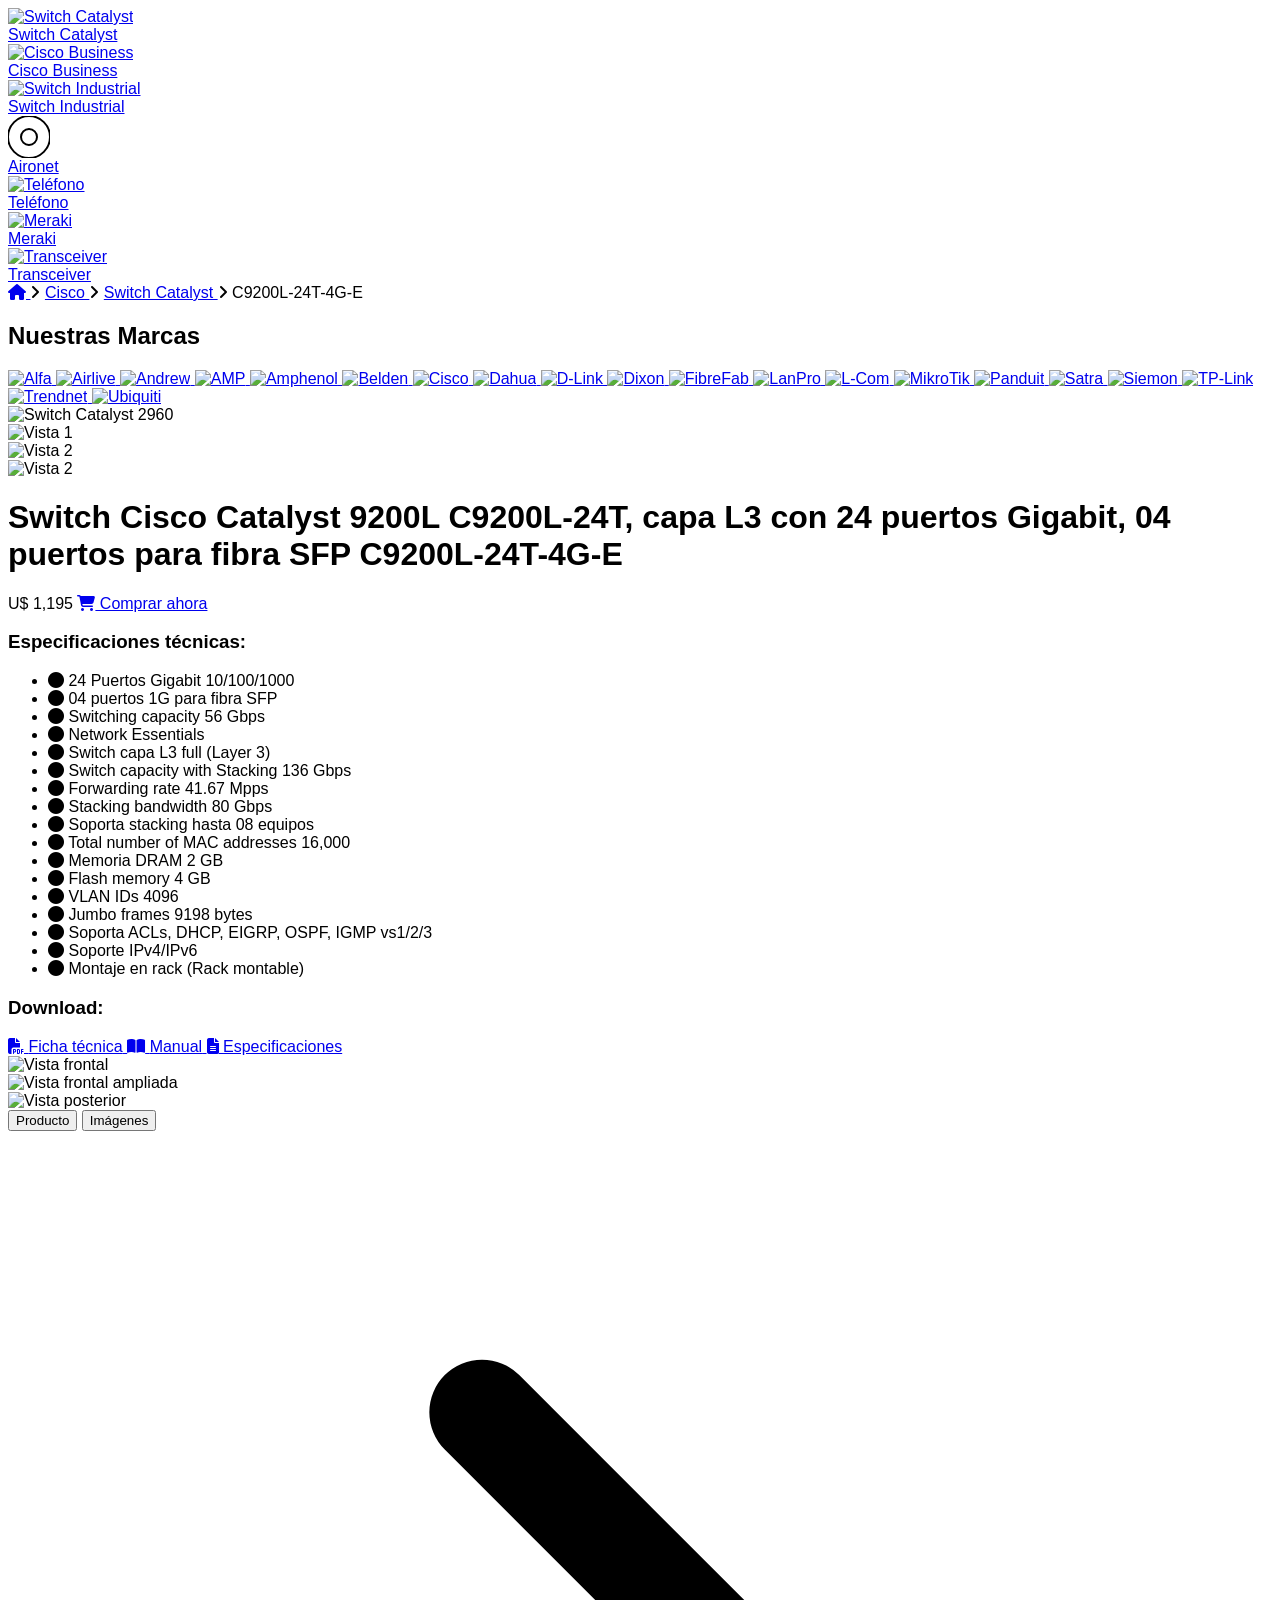
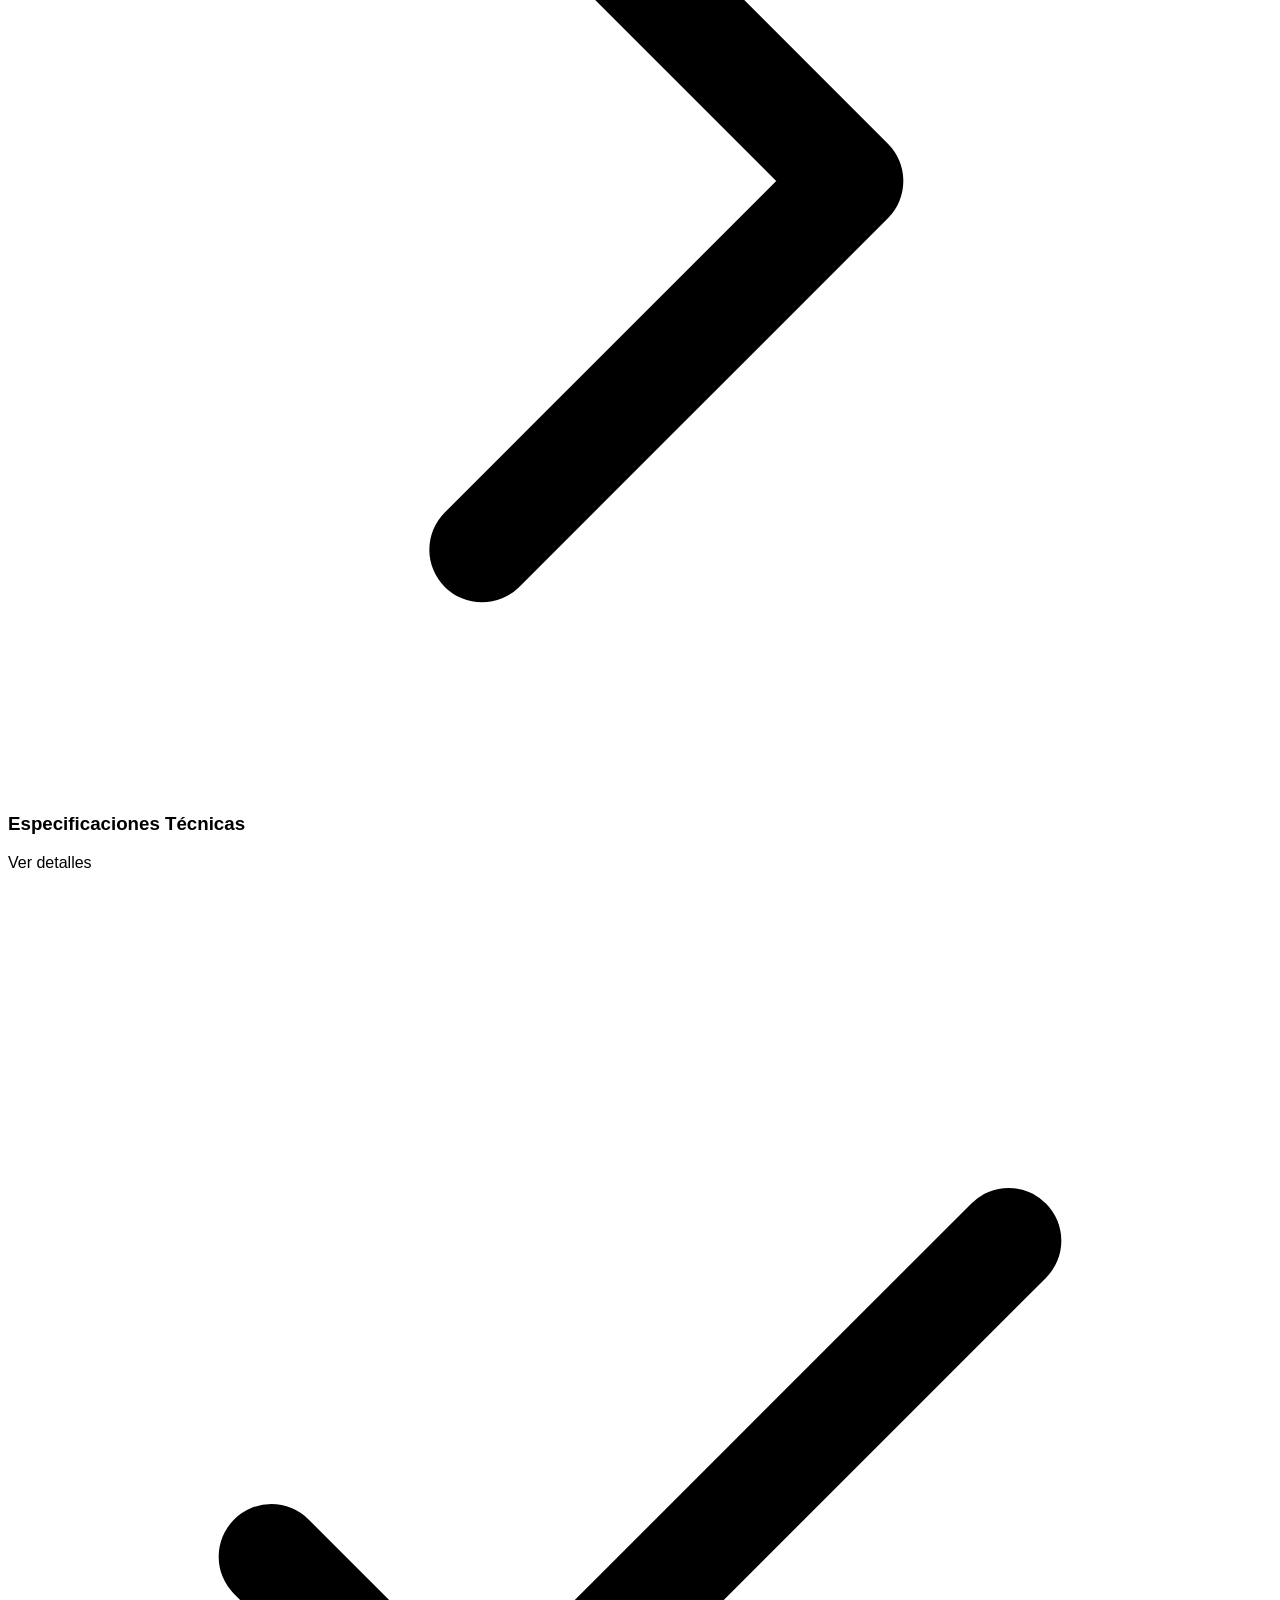
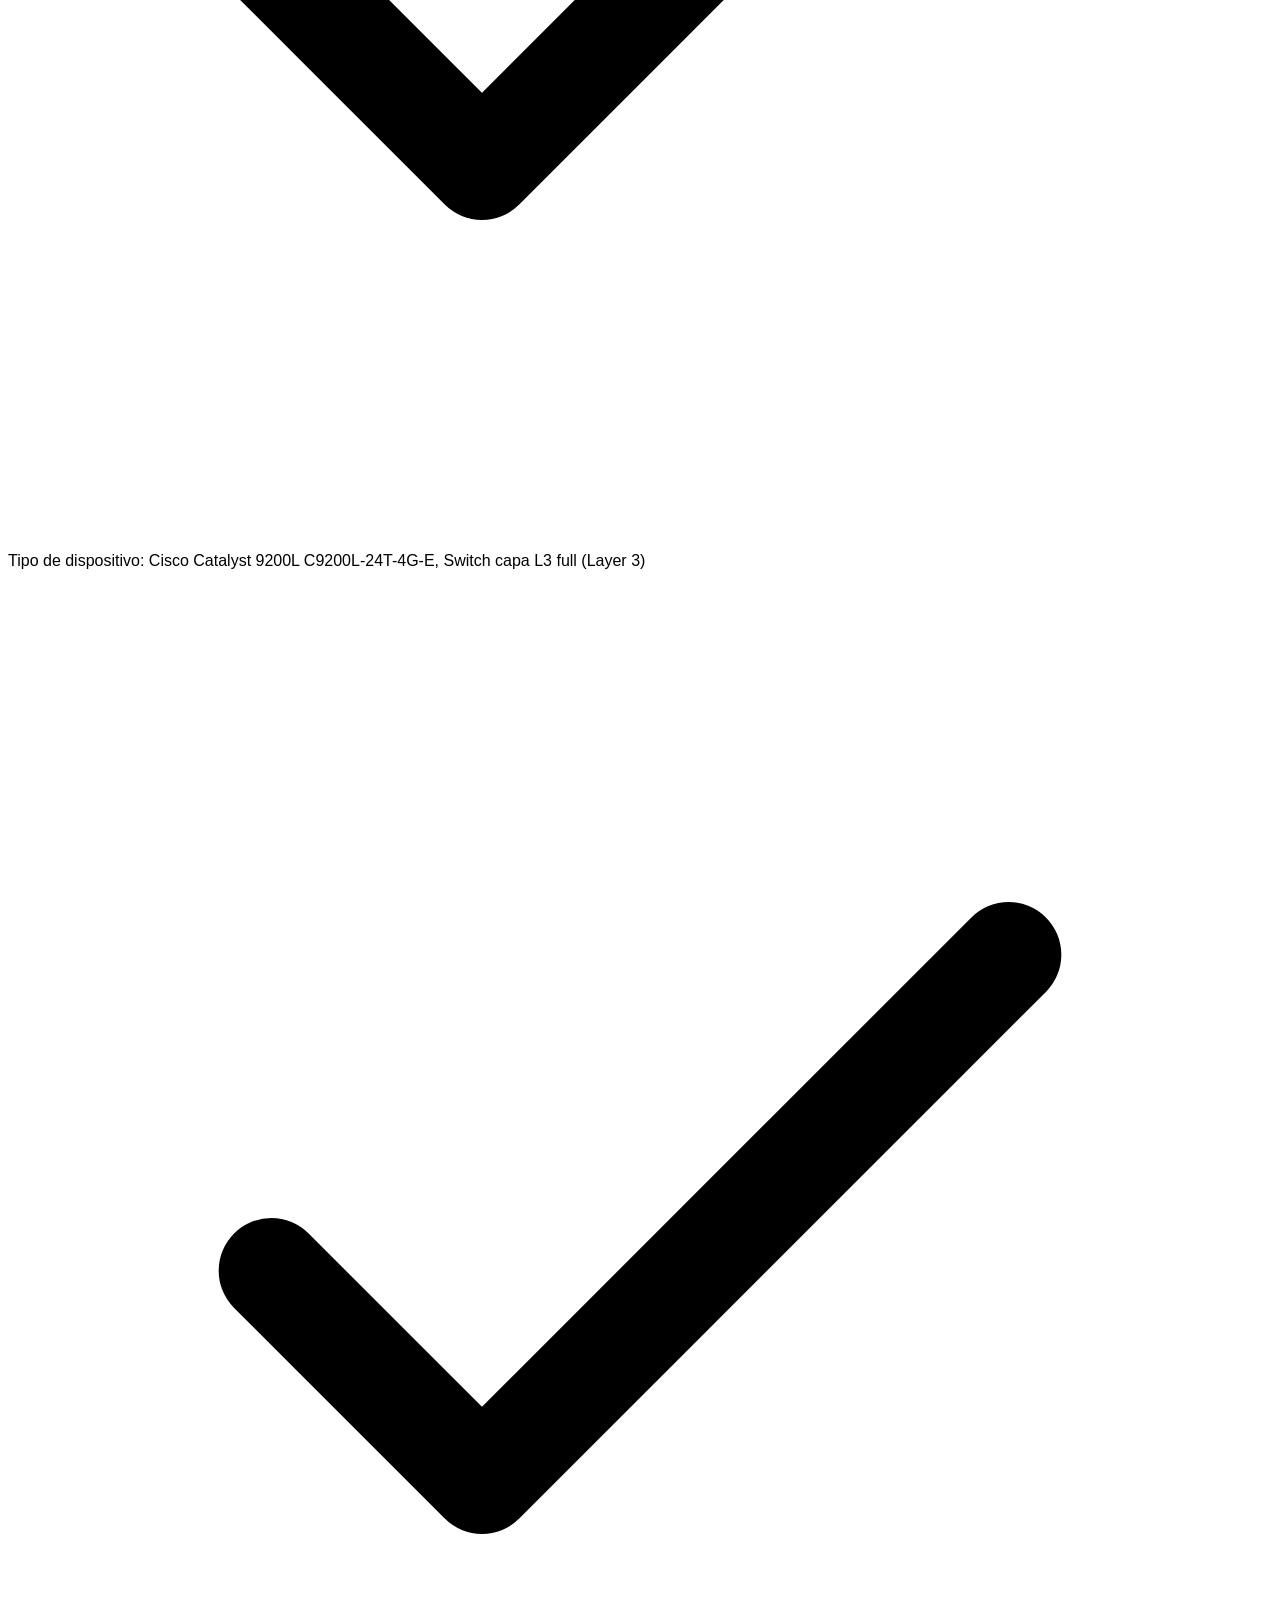
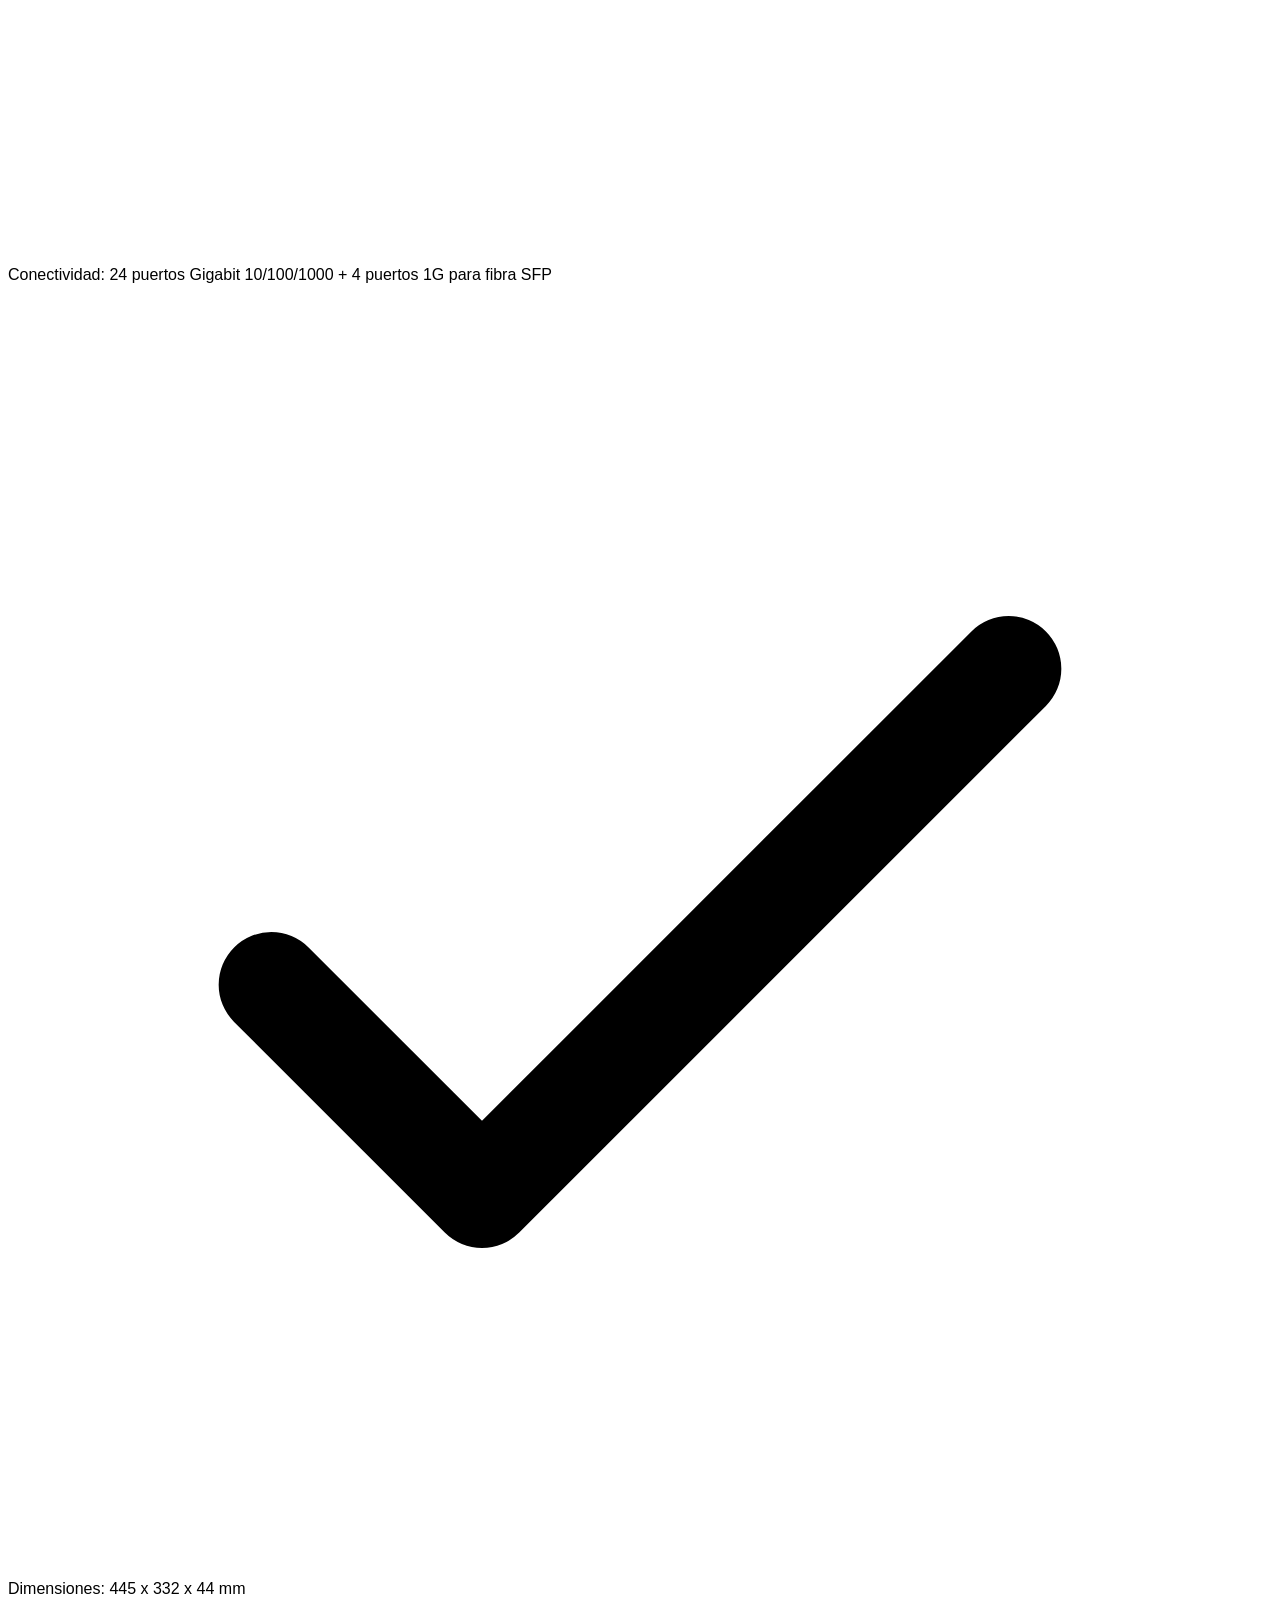
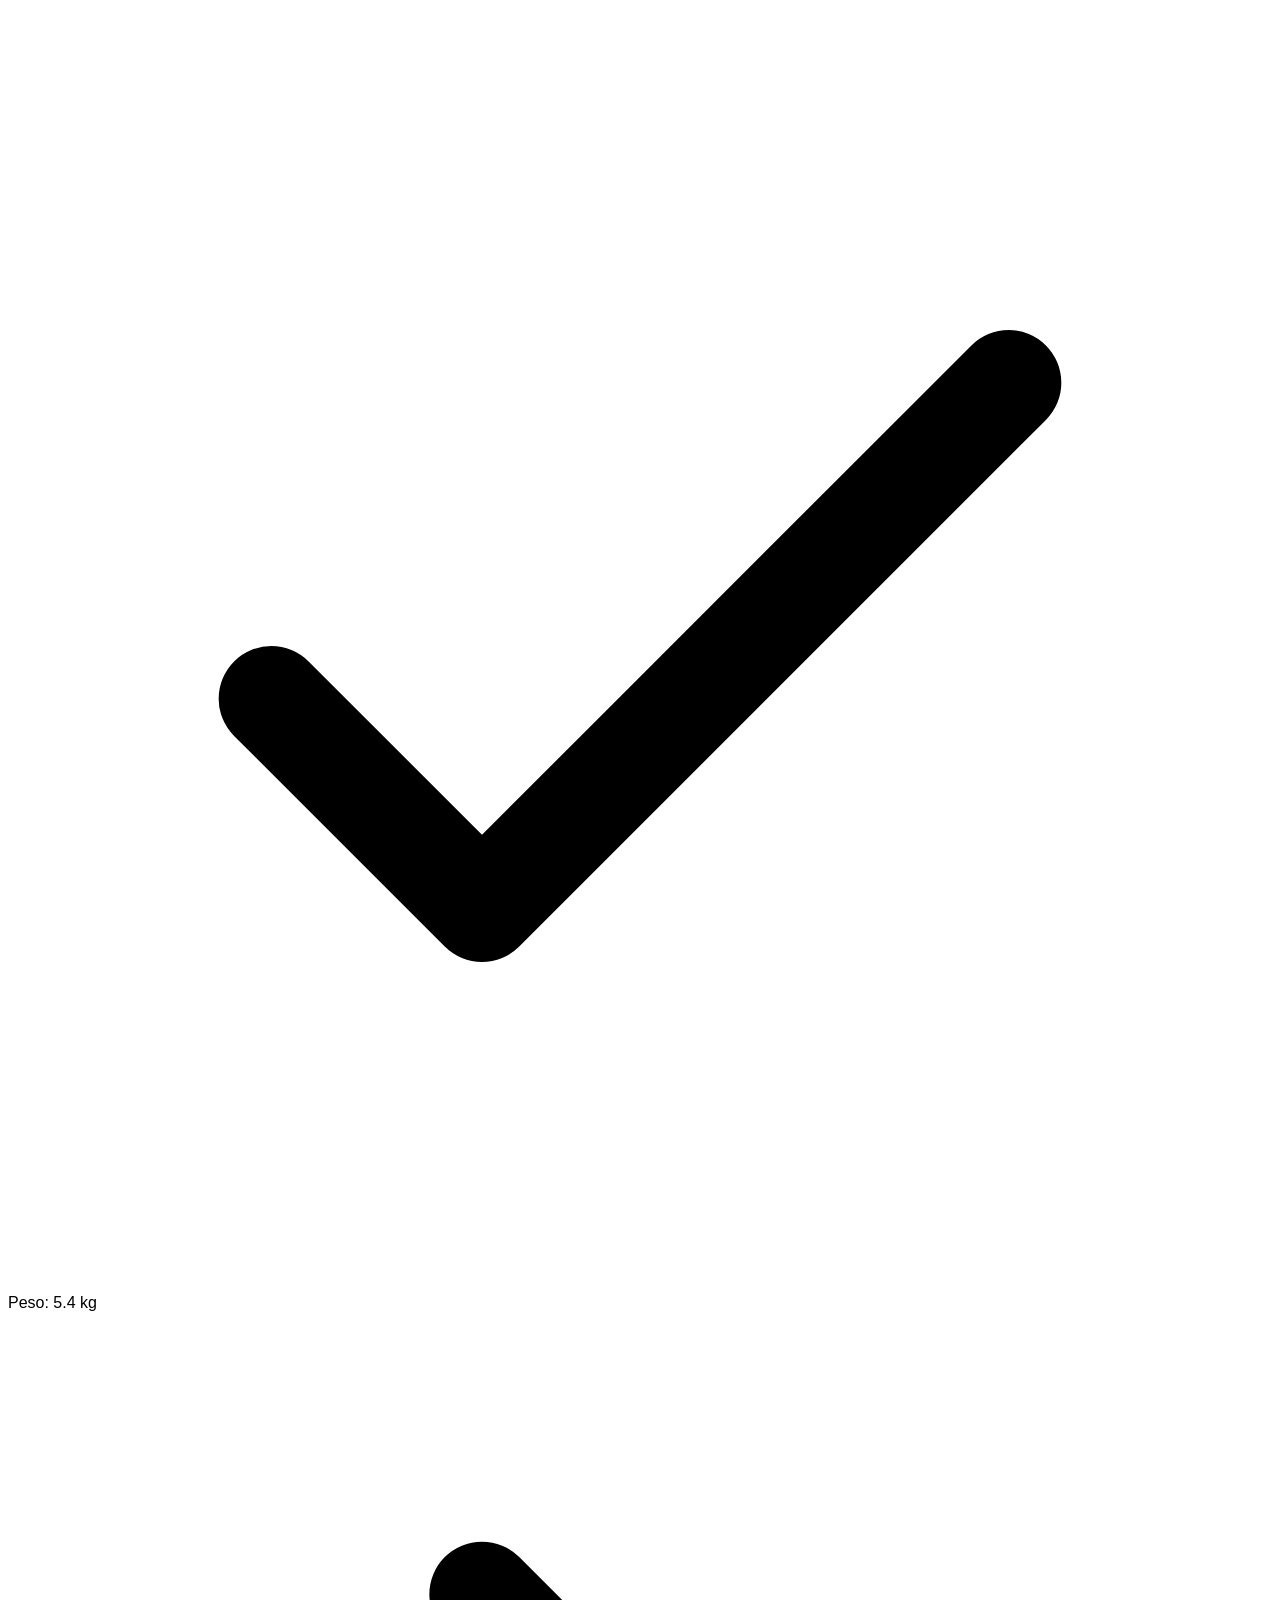
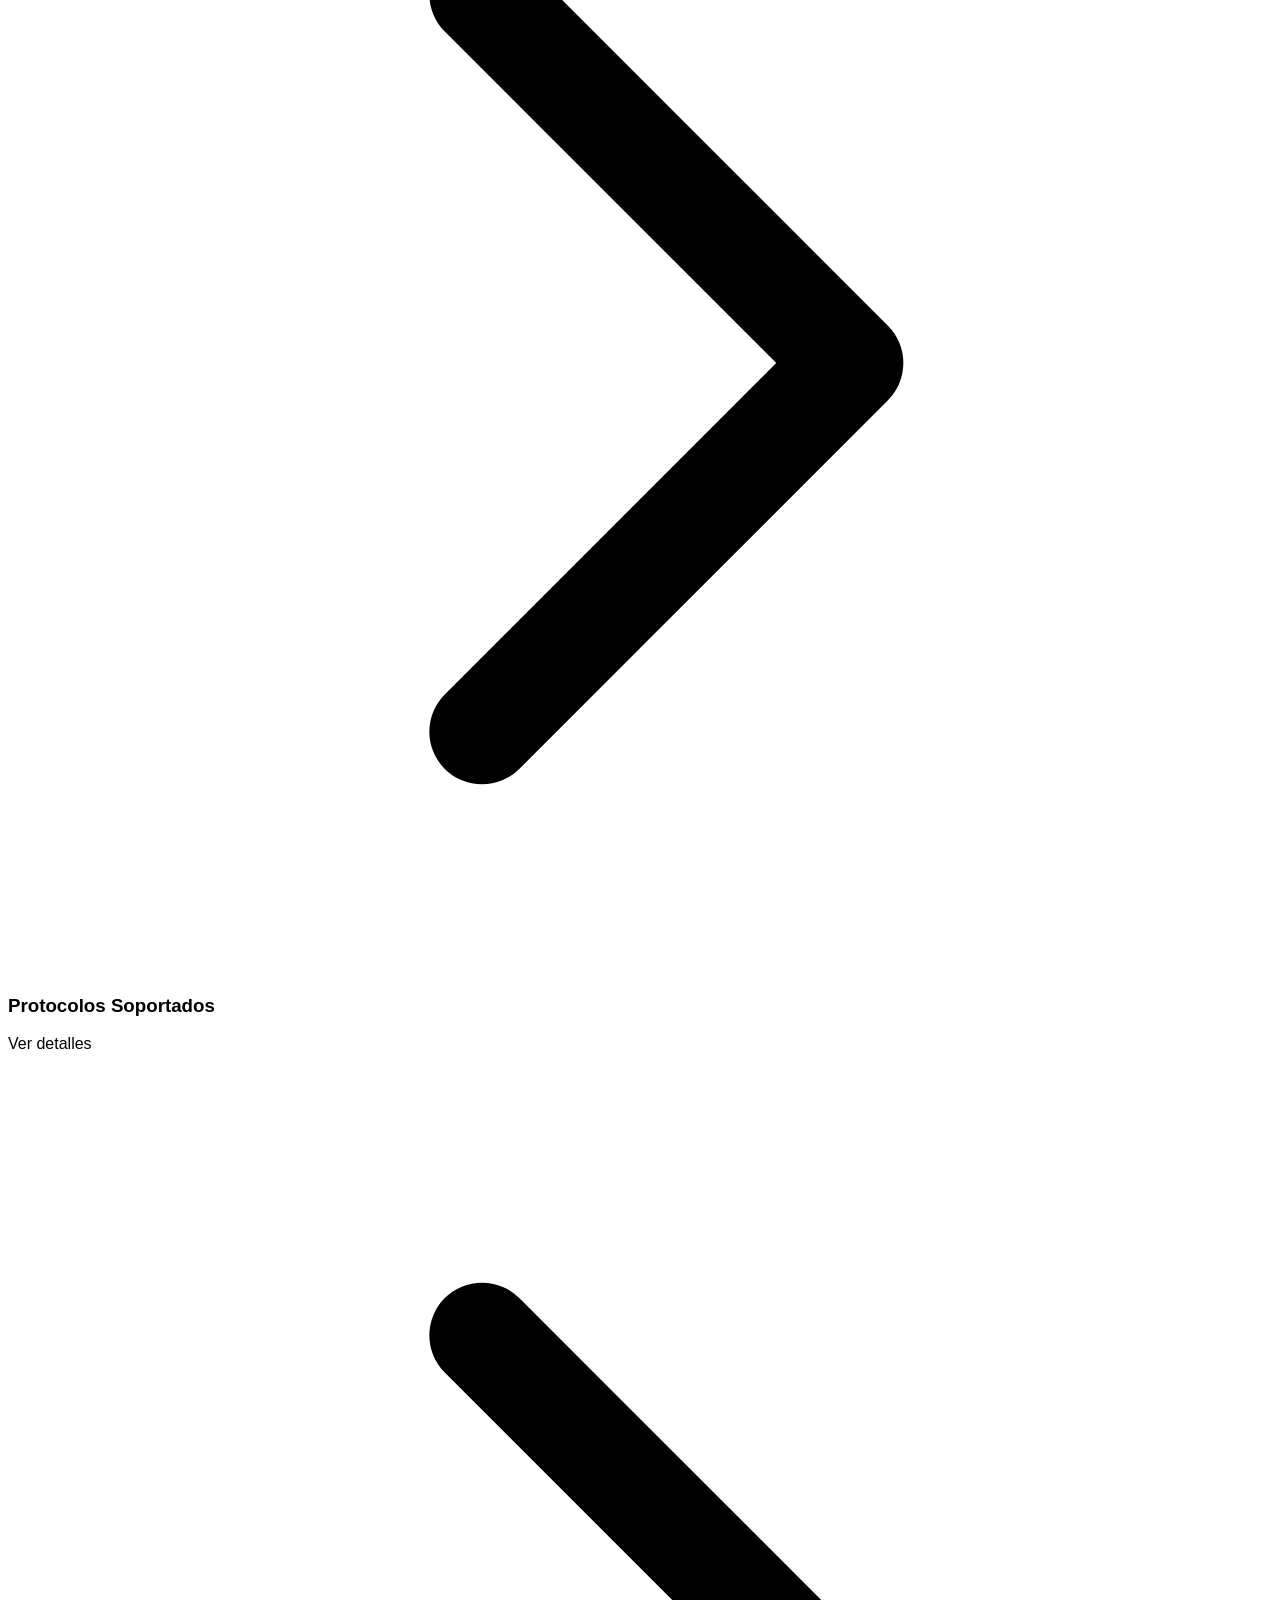
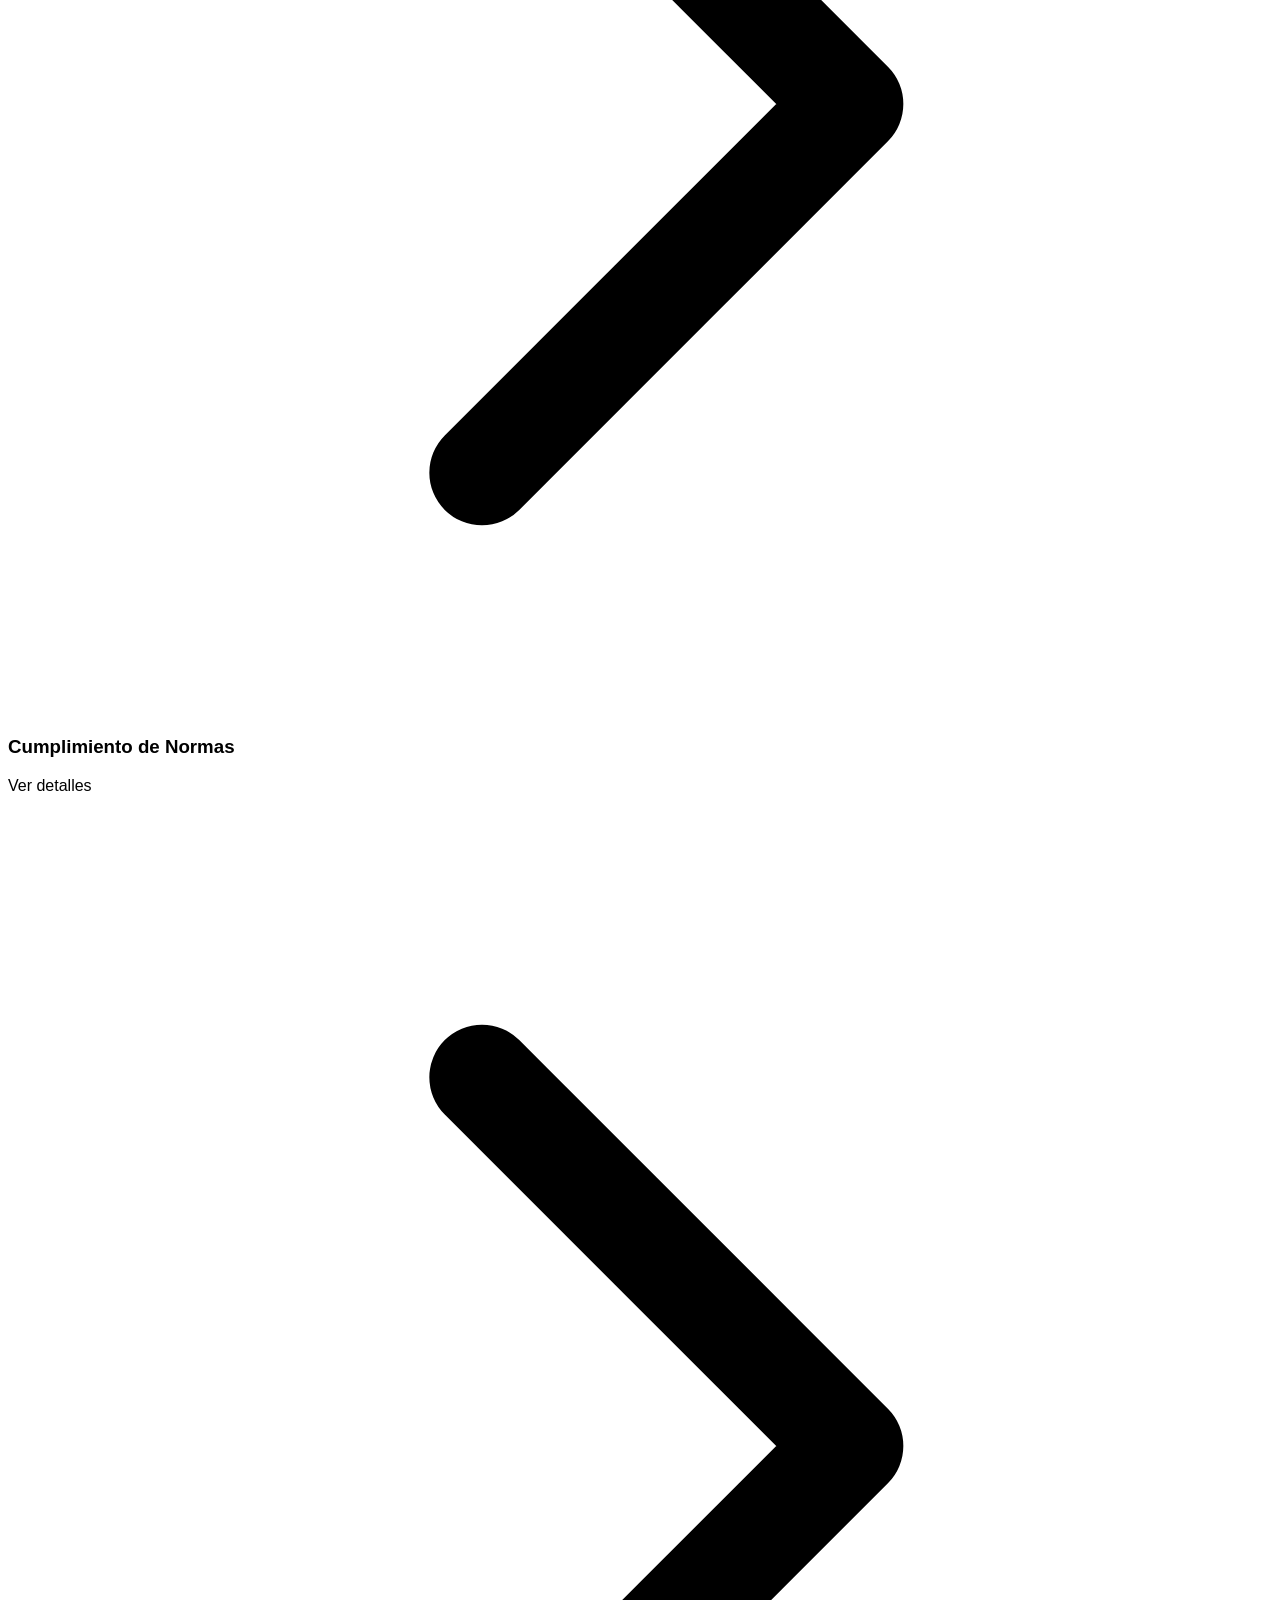
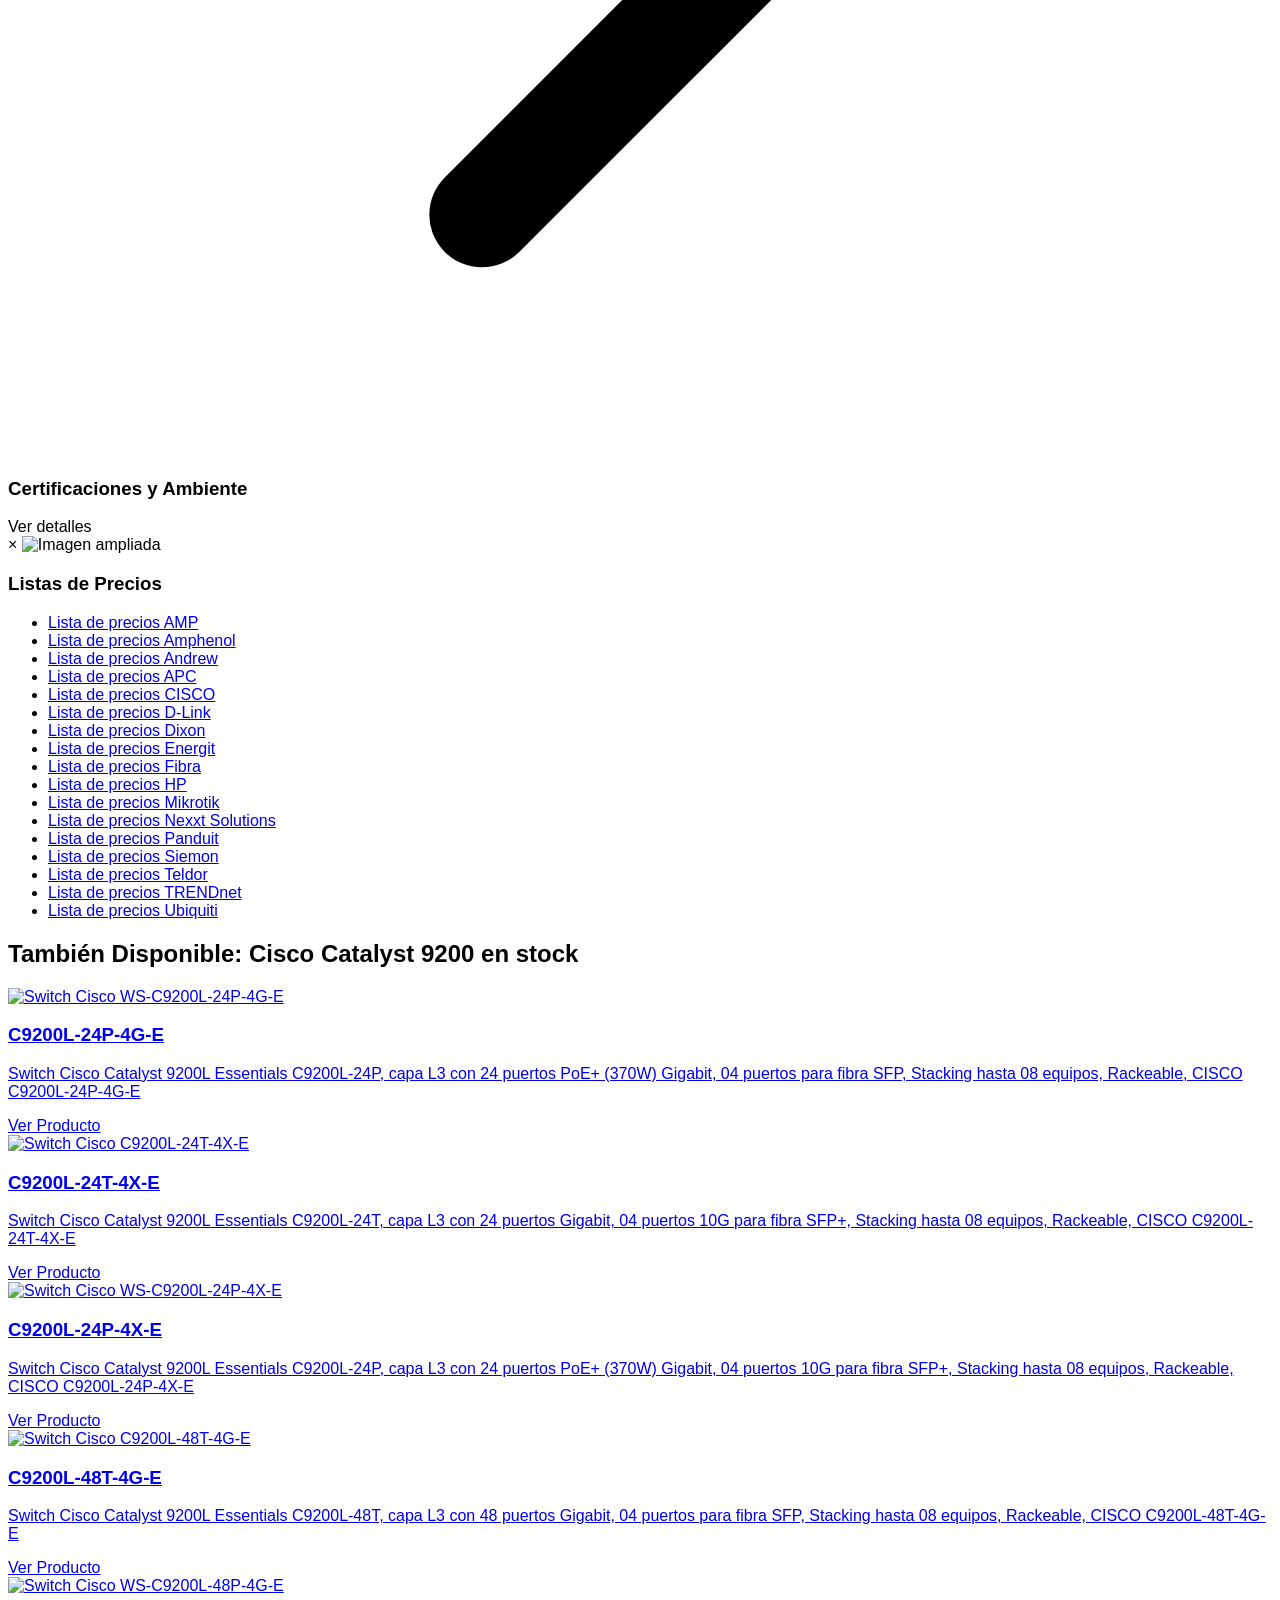
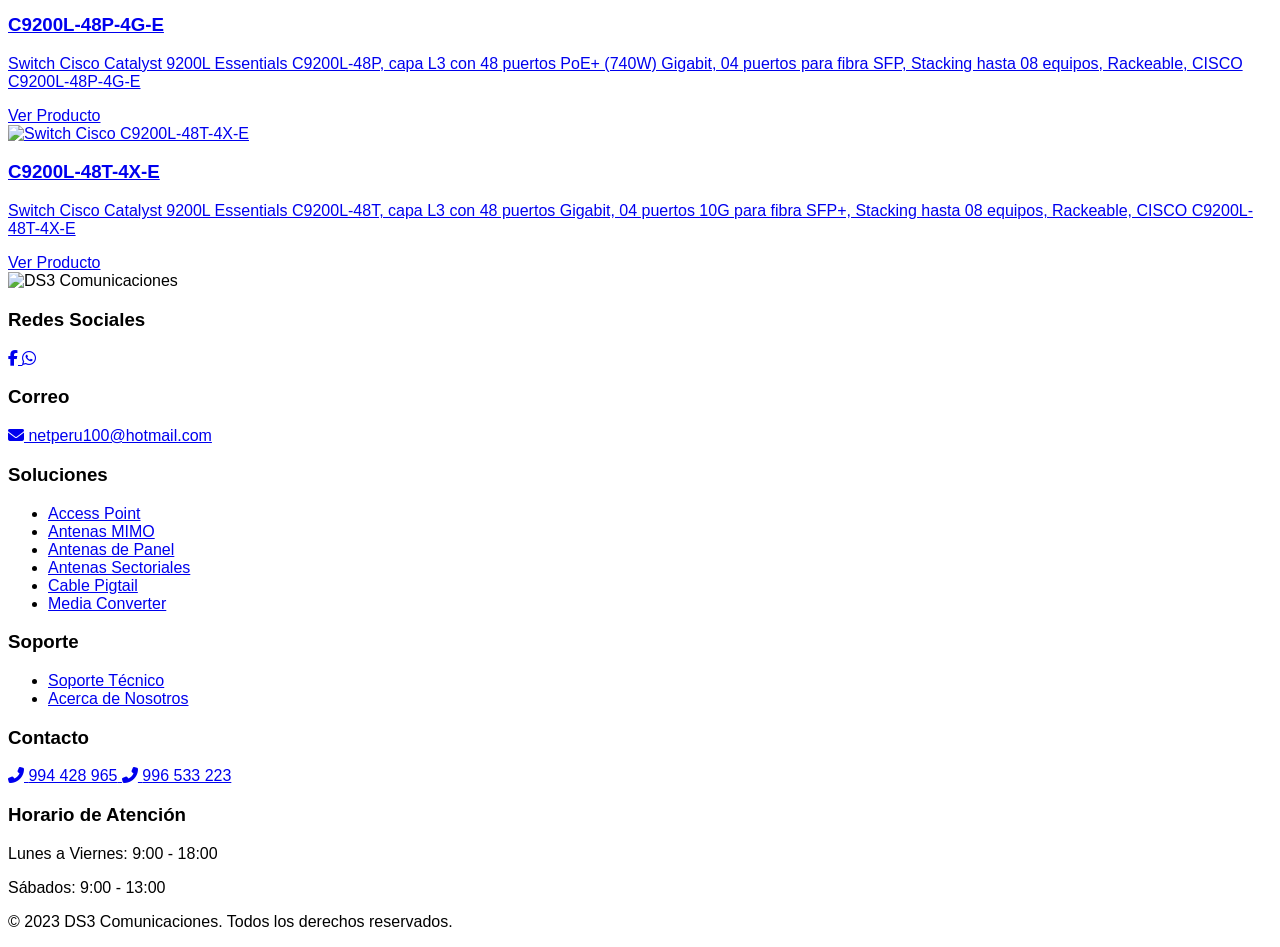
==== index.html @ 75cefd28 "Apply global structure, fix internal navigation links and improve mobile responsiveness" ====
﻿<html lang="en">

<head>
  <meta charset="UTF-8" />
  <meta name="viewport" content="width=device-width, initial-scale=1.0" />
  <meta name="description"
    content="Sitio web de ds3comunicaciones, líder en soluciones de redes y comunicaciones. Ofrecemos productos para WiFi y extensión de señal." />
  <meta name="keywords"
    content="En Peru, ANTENA HYPERLINK, internet inalambrico,ANTENA PARA INTERNET,Antena Omnidireccional,Antena de panel, Antena 5.8 UAP-AC-EDU AccessPoint UAP-AC-EDU para interior de Doble banda 5GHz y 2.4 GHz , 802.11a/b/g/n/ac, MIMO3x3 ( 2,4 GHz ) 22dBm 450 Mbps , MIMO3x3 ( 5 GHz) 22dBm / 1300Mbps, tres Antenas de doble banda de 2,4 GHz : 3 dBi , 5 GHz : 3 dBi / 01 puerto Ethernet 10/100/1000 Mbps, PoE Pasivo 48v o 802.3at PoE+ compatibles, Incluye PoE 48V 0.5A Gige , software y kit para montaje, marca UBiQuiTi" />
  <meta name="author" content="ds3comunicaciones" />
  <!-- tailwin cdn -->
  <script src="https://cdn.tailwindcss.com"></script>
  <script src="./js/tailwind-config.js"></script>
  <!-- fontawesome cdn -->
  <link rel="stylesheet" href="https://cdnjs.cloudflare.com/ajax/libs/font-awesome/6.5.1/css/all.min.css"
    integrity="sha512-DTOQO9RWCH3ppGqcWaEA1BIZOC6xxalwEsw9c2QQeAIftl+Vegovlnee1c9QX4TctnWMn13TZye+giMm8e2LwA=="
    crossorigin="anonymous" referrerpolicy="no-referrer" />
  <!-- css  -->
  <link rel="stylesheet" href="./css/style.css" />
  <!-- carga del navbar -->
  <script src="./js/nav.js"></script>

  <!-- titulo de la pagina -->
  <title>
    Switch Cisco Catalyst 9200L C9200L-24T, capa L3 con 24 puertos Gigabit, 04 puertos para fibra SFP, Stacking hasta 08
    equipos, Rackeable, CISCO C9200L-24T-4G-E
  </title>
</head>

<body>
  <!-- SUBMENU DE MARCA DEPENDIENDO DEL PRODUCTO -->
  <nav class="bg-white border-b border-gray-200 shadow-sm">
    <div class="relative">
      <!-- Contenedor con scroll horizontal -->
      <div class="nav-container flex justify-evenly overflow-x-auto md:py-2 px-4 space-x-2 scrollbar-hide">
        <!-- Item 1 -->
        <a href="./index.html"
          class="nav-item flex items-center p-1.5 rounded-lg min-w-fit flex-shrink-0 space-x-1.5">
          <div class="icon-container h-6 w-6 flex items-center justify-center">
            <img src="./icons/Switch Catalyst.ico" class="nav-icon max-h-full max-w-full" alt="Switch Catalyst" />
          </div>
          <span class="text-xs font-medium text-gray-600 whitespace-nowrap">Switch Catalyst</span>
        </a>

        <!-- Item 2 -->
        <a href="#"
          class="nav-item flex items-center p-1.5 rounded-lg min-w-fit flex-shrink-0 space-x-1.5">
          <div class="icon-container h-6 w-6 flex items-center justify-center">
            <img src="./icons/Cisco Business.ico" class="nav-icon max-h-full max-w-full" alt="Cisco Business" />
          </div>
          <span class="text-xs font-medium text-gray-600 whitespace-nowrap">Cisco Business</span>
        </a>

        <!-- Item 3 -->
        <a href="#"
          class="nav-item flex items-center p-1.5 rounded-lg min-w-fit flex-shrink-0 space-x-1.5">
          <div class="icon-container h-6 w-6 flex items-center justify-center">
            <img src="./icons/Switch Industrial.ico" class="nav-icon max-h-full max-w-full" alt="Switch Industrial" />
          </div>
          <span class="text-xs font-medium text-gray-600 whitespace-nowrap">Switch Industrial</span>
        </a>

        <!-- Item 4 -->
        <a href="#"
          class="nav-item flex items-center p-1.5 rounded-lg min-w-fit flex-shrink-0 space-x-1.5">
          <div class="icon-container h-6 w-6 flex items-center justify-center">
            <svg width="42" height="42" viewBox="0 0 42 42" fill="none" xmlns="http://www.w3.org/2000/svg">
              <path fill-rule="evenodd" clip-rule="evenodd"
                d="M21 42C32.598 42 42 32.598 42 21C42 9.40202 32.598 0 21 0C9.40202 0 0 9.40202 0 21C0 32.598 9.40202 42 21 42Z"
                fill="white" stroke="black" stroke-width="2" />

              <path fill-rule="evenodd" clip-rule="evenodd"
                d="M27 21C27 24.3137 24.3137 27 21 27C17.6863 27 15 24.3137 15 21C15 17.6863 17.6863 15 21 15C24.3137 15 27 17.6863 27 21Z"
                fill="black" />

              <path fill-rule="evenodd" clip-rule="evenodd"
                d="M29 21C29 25.4183 25.4183 29 21 29C16.5817 29 13 25.4183 13 21C13 16.5817 16.5817 13 21 13C25.4183 13 29 16.5817 29 21Z"
                fill="white" stroke="black" stroke-width="2" />
            </svg>
          </div>
          <span class="text-xs font-medium text-gray-600 whitespace-nowrap">Aironet</span>
        </a>

        <!-- Item 5 -->
        <a href="#"
          class="nav-item flex items-center p-1.5 rounded-lg min-w-fit flex-shrink-0 space-x-1.5">
          <div class="icon-container h-6 w-6 flex items-center justify-center">
            <img src="./icons/Télefono.ico" class="nav-icon max-h-full max-w-full" alt="Teléfono" />
          </div>
          <span class="text-xs font-medium text-gray-600 whitespace-nowrap">Teléfono</span>
        </a>

        <!-- Item 6 -->
        <a href="#"
          class="nav-item flex items-center p-1.5 rounded-lg min-w-fit flex-shrink-0 space-x-1.5">
          <div class="icon-container h-6 w-6 flex items-center justify-center">
            <img src="./icons/mariakii.ico" class="nav-icon max-h-full max-w-full" alt="Meraki" />
          </div>
          <span class="text-xs font-medium text-gray-600 whitespace-nowrap">Meraki</span>
        </a>

        <!-- Item 7 -->
        <a href="#" class="nav-item flex items-center p-1.5 rounded-lg min-w-fit flex-shrink-0 space-x-1.5">
          <div class="icon-container h-6 w-6 flex items-center justify-center">
            <img src="./icons/Transceiver.ico" class="nav-icon max-h-full max-w-full" alt="Transceiver" />
          </div>
          <span class="text-xs font-medium text-gray-600 whitespace-nowrap">Transceiver</span>
        </a>
      </div>
    </div>
  </nav>

  <!-- CONTENIDO DEL PRODUCTO -->
  <main class="">
    <!-- CASCADA DE NAVEGACIÓN RESPONSIVE "MARCA | PRODUCTO | NOMBRE" -->
    <div
      class="border px-3 py-2 text-xs md:text-sm text-slate-600 flex flex-nowrap items-center gap-1 overflow-x-auto scrollbar-hide whitespace-nowrap">
      <a href="#" class="flex-shrink-0 hover:text-blue-600">
        <i class="fa-solid fa-house text-[0.9em]"></i>
      </a>
      <span class="text-gray-400 flex-shrink-0"><i class="fa-solid fa-angle-right text-[0.8em]"></i></span>
      <a href="./index.html"
        class="flex-shrink-0 hover:underline hover:text-blue-600">
        Cisco
      </a>
      <span class="text-gray-400 flex-shrink-0"><i class="fa-solid fa-angle-right text-[0.8em]"></i></span>
      <a href="#"
        class="flex-shrink-0 hover:underline hover:text-blue-600">
        Switch Catalyst
      </a>
      <span class="text-gray-400 flex-shrink-0"><i class="fa-solid fa-angle-right text-[0.8em]"></i></span>
      <span class="text-slate-800 font-medium flex-shrink-0">
        C9200L-24T-4G-E
      </span>
    </div>

    <!-- CONTENT DE 3 COMULNAS SIDEBAR DERECHO - IZQUIERDO Y INFORMACION DE PRODUCTO -->
    <div class="mx-auto border">
      <div class="flex flex-col md:flex-row md:justify-evenly  mx-auto">
        <!-- SIDEBAR DE MARCAS (oculto en móvil) -->
        <aside
          class="hidden lg:block bg-white p-2 rounded-lg shadow-md w-full md:w-48 lg:w-56 h-[80vh] overflow-y-auto scrollbar-hide">
          <!-- Título -->
          <h2 class="text-lg font-bold text-gray-800 mb-4 pb-2 border-b">
            Nuestras Marcas
          </h2>

          <!-- Contenedor de marcas - responsive -->
          <div class="grid grid-cols-2 sm:grid-cols-3 md:grid-cols-1 ">
            <!-- Marca Alfa -->
            <a href="#"
              class="flex items-center justify-center  rounded-md hover:bg-gray-100 transition-all hover:-translate-y-0.5">
              <img src="http://www.ds3comunicaciones.com/belden/images/ALFA_logo1.gif" alt="Alfa"
                class="max-w-[100px] max-h-8 w-auto h-auto object-contain" />
            </a>

            <!-- Marca Airlive -->
            <a href="#"
              class="flex items-center justify-center p-1 rounded-md hover:bg-gray-100 transition-all hover:-translate-y-0.5">
              <img src="http://www.ds3comunicaciones.com/belden/images/airlivelogo.gif" alt="Airlive"
                class="max-w-[100px] max-h-8 w-auto h-auto object-contain" />
            </a>

            <!-- Marca Andrew -->
            <a href="#"
              class="flex items-center justify-center p-1 rounded-md hover:bg-gray-100 transition-all hover:-translate-y-0.5">
              <img src="http://www.ds3comunicaciones.com/andrew/images/logo_andrew.jpg" alt="Andrew"
                class="max-w-[100px] max-h-8 w-auto h-auto object-contain" />
            </a>

            <!-- Marca AMP -->
            <a href="./amp_index.html"
              class="flex items-center justify-center p-1 rounded-md hover:bg-gray-100 transition-all hover:-translate-y-0.5">
              <img src="http://www.ds3comunicaciones.com/belden/images/amp_logo2-91x20.jpg" alt="AMP"
                class="max-w-[100px] max-h-8 w-auto h-auto object-contain" />
            </a>

            <!-- Marca Amphenol -->
            <a href="#"
              class="flex items-center justify-center p-1 rounded-md hover:bg-gray-100 transition-all hover:-translate-y-0.5">
              <img src="http://www.ds3comunicaciones.com/belden/images/amphenol_logo-100x21.jpg" alt="Amphenol"
                class="max-w-[100px] max-h-8 w-auto h-auto object-contain" />
            </a>

            <!-- Marca Belden -->
            <a href="#"
              class="flex items-center justify-center p-1 rounded-md hover:bg-gray-100 transition-all hover:-translate-y-0.5">
              <img src="http://www.ds3comunicaciones.com/belden/images/Belden-Logo-93x15.jpg" alt="Belden"
                class="max-w-[100px] max-h-8 w-auto h-auto object-contain" />
            </a>

            <!-- Marca Cisco -->
            <a href="./index.html"
              class="flex items-center justify-center p-1 rounded-md hover:bg-gray-100 transition-all hover:-translate-y-0.5">
              <img src="http://www.ds3comunicaciones.com/cisco/images/logo-cisco.gif" alt="Cisco"
                class="max-w-[100px] max-h-8 w-auto h-auto object-contain" />
            </a>

            <!-- Marca Dahua -->
            <a href="#"
              class="flex items-center justify-center p-1 rounded-md hover:bg-gray-100 transition-all hover:-translate-y-0.5">
              <img src="http://www.ds3comunicaciones.com/dahua/images/dahua_logo.jpg" alt="Dahua"
                class="max-w-[100px] max-h-8 w-auto h-auto object-contain" />
            </a>

            <!-- Marca D-Link -->
            <a href="#"
              class="flex items-center justify-center p-1 rounded-md hover:bg-gray-100 transition-all hover:-translate-y-0.5">
              <img src="http://www.ds3comunicaciones.com/belden/images/D-Link_Logo-100x26.jpg" alt="D-Link"
                class="max-w-[100px] max-h-8 w-auto h-auto object-contain" />
            </a>

            <!-- Marca Dixon -->
            <a href="#"
              class="flex items-center justify-center p-1 rounded-md hover:bg-gray-100 transition-all hover:-translate-y-0.5">
              <img src="http://www.ds3comunicaciones.com/belden/images/dixon_logo-100x19.jpg" alt="Dixon"
                class="max-w-[100px] max-h-8 w-auto h-auto object-contain" />
            </a>

            <!-- Marca FibreFab -->
            <a href="#"
              class="flex items-center justify-center p-1 rounded-md hover:bg-gray-100 transition-all hover:-translate-y-0.5">
              <img src="http://www.ds3comunicaciones.com/FibreFab/images/logo_fibrefab.png" alt="FibreFab"
                class="max-w-[100px] max-h-8 w-auto h-auto object-contain" />
            </a>

            <!-- Marca LanPro -->
            <a href="#"
              class="flex items-center justify-center p-1 rounded-md hover:bg-gray-100 transition-all hover:-translate-y-0.5">
              <img src="http://www.ds3comunicaciones.com/lanpro/images/lanpro_logo.jpg" alt="LanPro"
                class="max-w-[100px] max-h-8 w-auto h-auto object-contain" />
            </a>

            <!-- Marca L-Com -->
            <a href="#"
              class="flex items-center justify-center p-1 rounded-md hover:bg-gray-100 transition-all hover:-translate-y-0.5">
              <img src="http://www.ds3comunicaciones.com/sitebuilder/images/lcom_logo-100x23.jpg" alt="L-Com"
                class="max-w-[100px] max-h-8 w-auto h-auto object-contain" />
            </a>

            <!-- Marca MikroTik -->
            <a href="#"
              class="flex items-center justify-center p-1 rounded-md hover:bg-gray-100 transition-all hover:-translate-y-0.5">
              <img src="http://www.ds3comunicaciones.com/belden/images/mikrotik_logo-100x24.png" alt="MikroTik"
                class="max-w-[100px] max-h-8 w-auto h-auto object-contain" />
            </a>

            <!-- Marca Panduit -->
            <a href="#"
              class="flex items-center justify-center p-1 rounded-md hover:bg-gray-100 transition-all hover:-translate-y-0.5">
              <img src="http://www.ds3comunicaciones.com/panduit/images/panduit_logo.jpg" alt="Panduit"
                class="max-w-[100px] max-h-8 w-auto h-auto object-contain" />
            </a>

            <!-- Marca Satra -->
            <a href="#"
              class="flex items-center justify-center p-1 rounded-md hover:bg-gray-100 transition-all hover:-translate-y-0.5">
              <img src="http://www.ds3comunicaciones.com/satra/images/satra.JPG" alt="Satra"
                class="max-w-[100px] max-h-8 w-auto h-auto object-contain" />
            </a>

            <!-- Marca Siemon -->
            <a href="#"
              class="flex items-center justify-center p-1 rounded-md hover:bg-gray-100 transition-all hover:-translate-y-0.5">
              <img src="http://www.ds3comunicaciones.com/siemon/images/siemon_logo1.GIF" alt="Siemon"
                class="max-w-[100px] max-h-8 w-auto h-auto object-contain" />
            </a>

            <!-- Marca TP-Link -->
            <a href="#"
              class="flex items-center justify-center p-1 rounded-md hover:bg-gray-100 transition-all hover:-translate-y-0.5">
              <img src="http://www.ds3comunicaciones.com/belden/images/tp-link_logo-100x13.jpg" alt="TP-Link"
                class="max-w-[100px] max-h-8 w-auto h-auto object-contain" />
            </a>

            <!-- Marca Trendnet -->
            <a href="#"
              class="flex items-center justify-center p-1 rounded-md hover:bg-gray-100 transition-all hover:-translate-y-0.5">
              <img src="http://www.ds3comunicaciones.com/belden/images/trendnet_logo-100x20.jpg" alt="Trendnet"
                class="max-w-[100px] max-h-8 w-auto h-auto object-contain" />
            </a>

            <!-- Marca Ubiquiti -->
            <a href="#"
              class="flex items-center justify-center p-1 rounded-md hover:bg-gray-100 transition-all hover:-translate-y-0.5">
              <img src="http://www.ds3comunicaciones.com/belden/images/ubnt_logo-100x47.png" alt="Ubiquiti"
                class="max-w-[100px] max-h-8 w-auto h-auto object-contain" />
            </a>
          </div>
        </aside>

        <!-- CONTENIDO PRINCIPAL DE PRODUCTOS (siempre visible) -->
        <div class="w-full lg:w-4/6 bg-white  rounded-lg shadow">
          <div class="mx-auto max-w-[1200px] w-full">
            <!-- Contenedor principal del producto -->
            <div id="information-section" class="mt-5 flex flex-col lg:flex-row gap-6 flex-wrap">
              <!-- Sección de información  e imagenes-->
              <div class="w-full flex flex-col lg:flex-row gap-6">
                <!-- Sección de imágenes -->
                <div class="lg:w-1/2">
                  <!-- Imagen principal -->
                  <div class="bg-white rounded-lg shadow-sm p-4">
                    <div class="w-full h-[400px] flex items-center justify-center overflow-hidden">
                      <img id="img_main"
                        src="https://web.netperu100.com/cisco/catalyst/images/C9200L-24T-4G-E_front.jpg"
                        alt="Switch Catalyst 2960" class="max-h-full max-w-full object-contain cursor-pointer"
                        onclick="viewImage(this.src)" />
                    </div>

                    <!-- Miniaturas -->
                    <div class="flex gap-3 mt-4 justify-center">
                      <div class="w-20 h-20 border rounded p-1 cursor-pointer hover:border-blue-400 transition">
                        <img src="https://web.netperu100.com/cisco/catalyst/images/C9200L-24T-4G-E_front.jpg"
                          alt="Vista 1" class="w-full h-full object-contain" onclick="toExchangeImage(this)" />
                      </div>
                      <div class="w-20 h-20 border rounded p-1 cursor-pointer hover:border-blue-400 transition">
                        <img src="https://web.netperu100.com/cisco/catalyst/images/C9200L-24T-4G-E_front_large.jpg"
                          alt="Vista 2" class="w-full h-full object-contain" onclick="toExchangeImage(this)" />
                      </div>
                      <div class="w-20 h-20 border rounded p-1 cursor-pointer hover:border-blue-400 transition">
                        <img src="https://web.netperu100.com/cisco/catalyst/images/C9200L-24T-4G-E_back.jpg"
                          alt="Vista 2" class="w-full h-full object-contain" onclick="toExchangeImage(this)" />
                      </div>
                    </div>
                  </div>
                </div>

                <!-- Sección de información -->
                <div class="lg:w-full px-1">
                  <div class="bg-white rounded-lg shadow-sm">
                    <h1 class="md:text-md font-bold text-black mb-2 ">
                      Switch Cisco Catalyst 9200L C9200L-24T, capa L3 con 24 puertos Gigabit, 04 puertos para fibra SFP
                      C9200L-24T-4G-E
                    </h1>

                    <div class="mb-6">
                      <span class="text-2xl font-bold text-blue-600">U$ 1,195</span>
                      <a href="#"
                        class="mt-3 inline-flex items-center gap-1 bg-blue-600 text-white font-medium rounded-md px-4 py-2 hover:bg-blue-700 transition"
                        target="_blank">
                        <i class="fas fa-shopping-cart"></i>
                        Comprar ahora
                      </a>
                    </div>

                    <div class="border-t pt-4">
                      <h3 class="font-semibold text-md mb-3">
                        Especificaciones técnicas:
                      </h3>
                      <ul class="space-y-2 text-gray-700">
                        <li class="flex items-start text-[#0D274D]">
                          <i class="fa-solid fa-circle text-[10px] text-[#0D274D] mt-1.5 mr-2 text"></i>
                          <span>24 Puertos Gigabit 10/100/1000</span>
                        </li>
                        <li class="flex items-start text-[#0D274D]">
                          <i class="fa-solid fa-circle text-[10px] text-[#0D274D] mt-1.5 mr-2 text"></i>
                          <span>04 puertos 1G para fibra SFP</span>
                        </li>
                        <li class="flex items-start text-[#0D274D]">
                          <i class="fa-solid fa-circle text-[10px] text-[#0D274D] mt-1.5 mr-2 text"></i>
                          <span>Switching capacity 56 Gbps</span>
                        </li>
                        <li class="flex items-start text-[#0D274D]">
                          <i class="fa-solid fa-circle text-[10px] text-[#0D274D] mt-1.5 mr-2 text"></i>
                          <span>Network Essentials</span>
                        </li>
                        <li class="flex items-start text-[#0D274D]">
                          <i class="fa-solid fa-circle text-[10px] text-[#0D274D] mt-1.5 mr-2 text"></i>
                          <span>Switch capa L3 full (Layer 3)</span>
                        </li>
                        <li class="flex items-start text-[#0D274D]">
                          <i class="fa-solid fa-circle text-[10px] text-[#0D274D] mt-1.5 mr-2 text"></i>
                          <span>Switch capacity with Stacking 136 Gbps</span>
                        </li>
                        <li class="flex items-start text-[#0D274D]">
                          <i class="fa-solid fa-circle text-[10px] text-[#0D274D] mt-1.5 mr-2 text"></i>
                          <span>Forwarding rate 41.67 Mpps</span>
                        </li>
                        <li class="flex items-start text-[#0D274D]">
                          <i class="fa-solid fa-circle text-[10px] text-[#0D274D] mt-1.5 mr-2 text"></i>
                          <span>Stacking bandwidth 80 Gbps</span>
                        </li>
                        <li class="flex items-start text-[#0D274D]">
                          <i class="fa-solid fa-circle text-[10px] text-[#0D274D] mt-1.5 mr-2 text"></i>
                          <span>Soporta stacking hasta 08 equipos</span>
                        </li>
                        <li class="flex items-start text-[#0D274D]">
                          <i class="fa-solid fa-circle text-[10px] text-[#0D274D] mt-1.5 mr-2 text"></i>
                          <span>Total number of MAC addresses 16,000</span>
                        </li>
                        <li class="flex items-start text-[#0D274D]">
                          <i class="fa-solid fa-circle text-[10px] text-[#0D274D] mt-1.5 mr-2 text"></i>
                          <span>Memoria DRAM 2 GB</span>
                        </li>
                        <li class="flex items-start text-[#0D274D]">
                          <i class="fa-solid fa-circle text-[10px] text-[#0D274D] mt-1.5 mr-2 text"></i>
                          <span>Flash memory 4 GB</span>
                        </li>
                        <li class="flex items-start text-[#0D274D]">
                          <i class="fa-solid fa-circle text-[10px] text-[#0D274D] mt-1.5 mr-2 text"></i>
                          <span>VLAN IDs 4096</span>
                        </li>
                        <li class="flex items-start text-[#0D274D]">
                          <i class="fa-solid fa-circle text-[10px] text-[#0D274D] mt-1.5 mr-2 text"></i>
                          <span>Jumbo frames 9198 bytes</span>
                        </li>
                        <li class="flex items-start text-[#0D274D]">
                          <i class="fa-solid fa-circle text-[10px] text-[#0D274D] mt-1.5 mr-2 text"></i>
                          <span>Soporta ACLs, DHCP, EIGRP, OSPF, IGMP vs1/2/3</span>
                        </li>
                        <li class="flex items-start text-[#0D274D]">
                          <i class="fa-solid fa-circle text-[10px] text-[#0D274D] mt-1.5 mr-2 text"></i>
                          <span>Soporte IPv4/IPv6</span>
                        </li>
                        <li class="flex items-start text-[#0D274D]">
                          <i class="fa-solid fa-circle text-[10px] text-[#0D274D] mt-1.5 mr-2 text"></i>
                          <span>Montaje en rack (Rack montable)</span>
                        </li>
                      </ul>
                    </div>

                    <div class="mt-6">
                      <h3 class="font-semibold text-lg mb-3">
                        Download:
                      </h3>
                      <div class="flex flex-wrap gap-3">
                        <!-- Ficha técnica PDF -->
                        <a href="#"
                          class="flex items-center gap-2 text-blue-600 hover:text-blue-800 border border-gray-200 rounded-md px-4 py-2 hover:bg-gray-50 transition"
                          target="_blank" rel="noopener noreferrer" aria-label="Descargar ficha técnica en PDF">
                          <i class="fas fa-file-pdf text-red-500" aria-hidden="true"></i>
                          <span>Ficha técnica</span>
                        </a>

                        <!-- Manual PDF -->
                        <a href="#"
                          class="flex items-center gap-2 text-blue-600 hover:text-blue-800 border border-gray-200 rounded-md px-4 py-2 hover:bg-gray-50 transition"
                          target="_blank" rel="noopener noreferrer" aria-label="Descargar manual en PDF">
                          <i class="fas fa-book-open text-blue-500" aria-hidden="true"></i>
                          <span>Manual</span>
                        </a>

                        <!-- Especificaciones PDF  a -->
                        <a href="#"
                          class="flex items-center gap-2 text-blue-600 hover:text-blue-800 border border-gray-200 rounded-md px-4 py-2 hover:bg-gray-50 transition"
                          target="_blank" rel="noopener noreferrer" aria-label="Descargar especificaciones en PDF">
                          <i class="fas fa-file-alt text-green-500" aria-hidden="true"></i>
                          <span>Especificaciones</span>
                        </a>
                      </div>
                    </div>
                  </div>
                </div>
              </div>
            </div>

            <!-- Sección de galería de imágenes (oculta inicialmente) -->
            <div id="images-section" class="hidden mt-6">
              <div class="grid grid-cols-1 md:grid-cols-2 lg:grid-cols-3 gap-4">
                <div class="bg-white rounded-lg shadow-sm overflow-hidden">
                  <img src="https://web.netperu100.com/cisco/catalyst/images/C9200L-24T-4G-E_front.jpg"
                    alt="Vista frontal"
                    class="w-full h-64 object-contain p-4 cursor-pointer hover:opacity-90 transition"
                    onclick="viewImage(this.src)" />
                </div>
                <div class="bg-white rounded-lg shadow-sm overflow-hidden">
                  <img src="https://web.netperu100.com/cisco/catalyst/images/C9200L-24T-4G-E_front_large.jpg"
                    alt="Vista frontal ampliada"
                    class="w-full h-64 object-contain p-4 cursor-pointer hover:opacity-90 transition"
                    onclick="viewImage(this.src)" />
                </div>
                <div class="bg-white rounded-lg shadow-sm overflow-hidden">
                  <img src="https://web.netperu100.com/cisco/catalyst/images/C9200L-24T-4G-E_back.jpg"
                    alt="Vista posterior"
                    class="w-full h-64 object-contain p-4 cursor-pointer hover:opacity-90 transition"
                    onclick="viewImage(this.src)" />
                </div>
              </div>
            </div>

            <!-- Controles de pestañas -->
            <div class="flex justify-center mt-6">
              <div class="inline-flex rounded-md shadow-sm">
                <button id="product-tab"
                  class="px-6 py-2 text-xs md:text-sm font-medium rounded-l-lg bg-blue-600 text-white focus:z-10 focus:outline-none">
                  Producto
                </button>
                <button id="images-tab"
                  class="px-6 py-2 text-xs md:text-sm font-medium rounded-r-lg bg-gray-100 text-gray-700 focus:z-10 focus:outline-none">
                  Imágenes
                </button>
              </div>
            </div>

            <!-- desplegables de informacion -->
            <div class="mt-8 w-full mx-auto space-y-4">
              <!-- Especificaciones Técnicas -->
              <details open class="group border border-gray-200 rounded-lg overflow-hidden shadow-sm">
                <summary
                  class="flex items-center justify-between p-4 bg-gray-50 hover:bg-gray-100 cursor-pointer transition-colors">
                  <h3 class="font-semibold text-black flex items-center">
                    <svg class="w-5 h-5 mr-2 text-blue-600 transition-transform group-open:rotate-90" fill="none"
                      stroke="currentColor" viewBox="0 0 24 24">
                      <path stroke-linecap="round" stroke-linejoin="round" stroke-width="2" d="M9 5l7 7-7 7"></path>
                    </svg>
                    Especificaciones Técnicas
                  </h3>
                  <span class="text-blue-600 text-xs text-nowrap font-medium">Ver detalles</span>
                </summary>
                <div class="p-4 bg-white grid grid-cols-1 md:grid-cols-2 gap-4">
                  <div class="flex items-start">
                    <div class="flex-shrink-0 h-5 w-5 text-blue-500 mt-0.5">
                      <svg fill="none" stroke="currentColor" viewBox="0 0 24 24">
                        <path stroke-linecap="round" stroke-linejoin="round" stroke-width="2" d="M5 13l4 4L19 7"></path>
                      </svg>
                    </div>
                    <div class="ml-2">
                      <p class="text-gray-700">
                        <span class="font-medium">Tipo de dispositivo:</span>
                        Cisco Catalyst 9200L C9200L-24T-4G-E, Switch capa L3 full (Layer 3)
                      </p>
                    </div>
                  </div>
                  <div class="flex items-start">
                    <div class="flex-shrink-0 h-5 w-5 text-blue-500 mt-0.5">
                      <svg fill="none" stroke="currentColor" viewBox="0 0 24 24">
                        <path stroke-linecap="round" stroke-linejoin="round" stroke-width="2" d="M5 13l4 4L19 7"></path>
                      </svg>
                    </div>
                    <div class="ml-2">
                      <p class="text-gray-700">
                        <span class="font-medium">Conectividad:</span> 24 puertos Gigabit 10/100/1000 + 4 puertos 1G
                        para fibra SFP
                      </p>
                    </div>
                  </div>
                  <div class="flex items-start">
                    <div class="flex-shrink-0 h-5 w-5 text-blue-500 mt-0.5">
                      <svg fill="none" stroke="currentColor" viewBox="0 0 24 24">
                        <path stroke-linecap="round" stroke-linejoin="round" stroke-width="2" d="M5 13l4 4L19 7"></path>
                      </svg>
                    </div>
                    <div class="ml-2">
                      <p class="text-gray-700">
                        <span class="font-medium">Dimensiones:</span> 445 x 332 x 44 mm
                      </p>
                    </div>
                  </div>
                  <div class="flex items-start">
                    <div class="flex-shrink-0 h-5 w-5 text-blue-500 mt-0.5">
                      <svg fill="none" stroke="currentColor" viewBox="0 0 24 24">
                        <path stroke-linecap="round" stroke-linejoin="round" stroke-width="2" d="M5 13l4 4L19 7"></path>
                      </svg>
                    </div>
                    <div class="ml-2">
                      <p class="text-gray-700">
                        <span class="font-medium">Peso:</span> 5.4 kg
                      </p>
                    </div>
                  </div>
                  <!-- Más especificaciones... -->
                </div>
              </details>

              <!-- Protocolos Soportados -->
              <details class="group border border-gray-200 rounded-lg overflow-hidden shadow-sm">
                <summary
                  class="flex items-center justify-between p-4 bg-gray-50 hover:bg-gray-100 cursor-pointer transition-colors">
                  <h3 class="font-semibold text-black flex items-center">
                    <svg class="w-5 h-5 mr-2 text-blue-600 transition-transform group-open:rotate-90" fill="none"
                      stroke="currentColor" viewBox="0 0 24 24">
                      <path stroke-linecap="round" stroke-linejoin="round" stroke-width="2" d="M9 5l7 7-7 7"></path>
                    </svg>
                    Protocolos Soportados
                  </h3>
                  <span class="text-blue-600 text-xs text-nowrap font-medium">Ver detalles</span>
                </summary>
                <div class="p-4 bg-white">
                  <div class="space-y-3">
                    <div class="flex items-start">
                      <div class="flex-shrink-0 h-5 w-5 text-blue-500 mt-0.5">
                        <svg fill="none" stroke="currentColor" viewBox="0 0 24 24">
                          <path stroke-linecap="round" stroke-linejoin="round" stroke-width="2" d="M5 13l4 4L19 7">
                          </path>
                        </svg>
                      </div>
                      <div class="ml-2">
                        <p class="text-gray-700">
                          <span class="font-medium">Protocolo de direccionamiento:</span>
                          OSPF, IS-IS, BGP, EIGRP, DVMRP, PIM-SM, IGMPv3, GRE, PIM-SSM, enrutamiento IPv4 estático,
                          enrutamiento IPv6 estático
                        </p>
                      </div>
                    </div>
                    <div class="flex items-start">
                      <div class="flex-shrink-0 h-5 w-5 text-blue-500 mt-0.5">
                        <svg fill="none" stroke="currentColor" viewBox="0 0 24 24">
                          <path stroke-linecap="round" stroke-linejoin="round" stroke-width="2" d="M5 13l4 4L19 7">
                          </path>
                        </svg>
                      </div>
                      <div class="ml-2">
                        <p class="text-gray-700">
                          <span class="font-medium">Protocolo de gestión remota:</span>
                          SNMP 1, RMON, Telnet, SNMP 3, SNMP 2c, HTTP, HTTPS, SSH
                        </p>
                      </div>
                    </div>
                    <!-- Más protocolos... -->
                  </div>
                </div>
              </details>

              <!-- Cumplimiento de Normas -->
              <details class="group border border-gray-200 rounded-lg overflow-hidden shadow-sm">
                <summary
                  class="flex items-center justify-between p-4 bg-gray-50 hover:bg-gray-100 cursor-pointer transition-colors">
                  <h3 class="font-semibold text-black flex items-center">
                    <svg class="w-5 h-5 mr-2 text-blue-600 transition-transform group-open:rotate-90" fill="none"
                      stroke="currentColor" viewBox="0 0 24 24">
                      <path stroke-linecap="round" stroke-linejoin="round" stroke-width="2" d="M9 5l7 7-7 7"></path>
                    </svg>
                    Cumplimiento de Normas
                  </h3>
                  <span class="text-blue-600 text-xs text-nowrap font-medium">Ver detalles</span>
                </summary>
                <div class="p-4 bg-white">
                  <div class="flex items-start">
                    <div class="flex-shrink-0 h-5 w-5 text-blue-500 mt-0.5">
                      <svg fill="none" stroke="currentColor" viewBox="0 0 24 24">
                        <path stroke-linecap="round" stroke-linejoin="round" stroke-width="2" d="M5 13l4 4L19 7"></path>
                      </svg>
                    </div>
                    <div class="ml-2">
                      <p class="text-gray-700">
                        IEEE 802.3, IEEE 802.3u, IEEE 802.3z, IEEE 802.1D, IEEE 802.1Q, IEEE 802.3ab, IEEE 802.1p, IEEE
                        802.3af, IEEE 802.3x, IEEE 802.3ad (LACP), IEEE 802.1w, IEEE 802.1x, IEEE 802.1s, IEEE 802.3ah,
                        IEEE 802.1ab (LLDP)
                      </p>
                    </div>
                  </div>
                </div>
              </details>

              <!-- Certificaciones y Ambiente -->
              <details class="group border border-gray-200 rounded-lg overflow-hidden shadow-sm">
                <summary
                  class="flex items-center justify-between p-4 bg-gray-50 hover:bg-gray-100 cursor-pointer transition-colors">
                  <h3 class="font-semibold text-black flex items-center">
                    <svg class="w-5 h-5 mr-2 text-blue-600 transition-transform group-open:rotate-90" fill="none"
                      stroke="currentColor" viewBox="0 0 24 24">
                      <path stroke-linecap="round" stroke-linejoin="round" stroke-width="2" d="M9 5l7 7-7 7"></path>
                    </svg>
                    Certificaciones y Ambiente
                  </h3>
                  <span class="text-blue-600 text-xs text-nowrap font-medium">Ver detalles</span>
                </summary>
                <div class="p-4 bg-white grid grid-cols-1 md:grid-cols-2 gap-4">
                  <div class="flex items-start">
                    <div class="flex-shrink-0 h-5 w-5 text-blue-500 mt-0.5">
                      <svg fill="none" stroke="currentColor" viewBox="0 0 24 24">
                        <path stroke-linecap="round" stroke-linejoin="round" stroke-width="2" d="M5 13l4 4L19 7"></path>
                      </svg>
                    </div>
                    <div class="ml-2">
                      <p class="text-gray-700">
                        <span class="font-medium">Certificaciones:</span>
                        CE, TUV GS, cUL, EN 60950, EN55022, NOM, VCCI Class A ITE, IEC 60950, EN55024, FCC Part 15, UL
                        1950 (3), CSA 22.2 No. 950 (3)
                      </p>
                    </div>
                  </div>
                  <div class="flex items-start">
                    <div class="flex-shrink-0 h-5 w-5 text-blue-500 mt-0.5">
                      <svg fill="none" stroke="currentColor" viewBox="0 0 24 24">
                        <path stroke-linecap="round" stroke-linejoin="round" stroke-width="2" d="M5 13l4 4L19 7"></path>
                      </svg>
                    </div>
                    <div class="ml-2">
                      <p class="text-gray-700">
                        <span class="font-medium">Temperatura de operación:</span>
                        -5 – 45 °C
                      </p>
                    </div>
                  </div>
                </div>
              </details>
            </div>
          </div>

          <!-- Modal para imágenes -->
          <div id="image-modal"
            class="fixed hidden inset-0 bg-black bg-opacity-90 z-50 flex items-center justify-center p-4">
            <span class="absolute top-4 right-4 text-white text-3xl cursor-pointer"
              onclick="closeModal()">&times;</span>
            <img id="modal-image" class="max-w-full max-h-full" src="" alt="Imagen ampliada" />
          </div>
        </div>

        <!-- SIDEBAR DE LISTA DE PRECIOS (oculto en móvil) -->
        <aside id="links-sidebar"
          class="hidden lg:block w-full md:w-1/5 lg:w-1/6 bg-white p-2 rounded-lg shadow-md h-[80vh] overflow-y-auto scrollbar-hide">
          <div class="links-section bg-white">
            <h3 class="text-base font-bold text-black mb-3 border-b pb-2">
              Listas de Precios
            </h3>
            <ul class="grid grid-cols-1 sm:grid-cols-2 lg:grid-cols-1 ">
              <!-- AMP -->
              <li class="hover:bg-blue-50 rounded transition-colors">
                <a href="#" target="_blank"
                  class="block px-3 py-1 text-xs md:text-md text-blue-600 hover:underline font-medium">
                  Lista de precios AMP
                </a>
              </li>

              <!-- Amphenol -->
              <li class="hover:bg-blue-50 rounded transition-colors">
                <a href="#" target="_blank"
                  class="block px-3 py-1 text-xs md:text-md text-blue-600 hover:underline font-medium">
                  Lista de precios Amphenol
                </a>
              </li>

              <!-- Andrew -->
              <li class="hover:bg-blue-50 rounded transition-colors">
                <a href="#" target="_blank"
                  class="block px-3 py-1 text-xs md:text-md text-blue-600 hover:underline font-medium">
                  Lista de precios Andrew
                </a>
              </li>

              <!-- APC -->
              <li class="hover:bg-blue-50 rounded transition-colors">
                <a href="#" target="_blank"
                  class="block px-3 py-1 text-xs md:text-md text-blue-600 hover:underline font-medium">
                  Lista de precios APC
                </a>
              </li>

              <!-- CISCO -->
              <li class="hover:bg-blue-50 rounded transition-colors">
                <a href="#" target="_blank"
                  class="block px-3 py-1 text-xs md:text-md text-blue-600 hover:underline font-medium">
                  Lista de precios CISCO
                </a>
              </li>

              <!-- D-Link -->
              <li class="hover:bg-blue-50 rounded transition-colors">
                <a href="#" target="_blank"
                  class="block px-3 py-1 text-xs md:text-md text-blue-600 hover:underline font-medium">
                  Lista de precios D-Link
                </a>
              </li>

              <!-- Dixon -->
              <li class="hover:bg-blue-50 rounded transition-colors">
                <a href="#" target="_blank"
                  class="block px-3 py-1 text-xs md:text-md text-blue-600 hover:underline font-medium">
                  Lista de precios Dixon
                </a>
              </li>

              <!-- Energit -->
              <li class="hover:bg-blue-50 rounded transition-colors">
                <a href="#" target="_blank"
                  class="block px-3 py-1 text-xs md:text-md text-blue-600 hover:underline font-medium">
                  Lista de precios Energit
                </a>
              </li>

              <!-- Fibra -->
              <li class="hover:bg-blue-50 rounded transition-colors">
                <a href="#" target="_blank"
                  class="block px-3 py-1 text-xs md:text-md text-blue-600 hover:underline font-medium">
                  Lista de precios Fibra
                </a>
              </li>

              <!-- HP -->
              <li class="hover:bg-blue-50 rounded transition-colors">
                <a href="#" target="_blank"
                  class="block px-3 py-1 text-xs md:text-md text-blue-600 hover:underline font-medium">
                  Lista de precios HP
                </a>
              </li>

              <!-- Mikrotik -->
              <li class="hover:bg-blue-50 rounded transition-colors">
                <a href="#" target="_blank"
                  class="block px-3 py-1 text-xs md:text-md text-blue-600 hover:underline font-medium">
                  Lista de precios Mikrotik
                </a>
              </li>

              <!-- Nexxt Solutions -->
              <li class="hover:bg-blue-50 rounded transition-colors">
                <a href="#" target="_blank"
                  class="block px-3 py-1 text-xs md:text-md text-blue-600 hover:underline font-medium">
                  Lista de precios Nexxt Solutions
                </a>
              </li>

              <!-- Panduit -->
              <li class="hover:bg-blue-50 rounded transition-colors">
                <a href="#" target="_blank"
                  class="block px-3 py-1 text-xs md:text-md text-blue-600 hover:underline font-medium">
                  Lista de precios Panduit
                </a>
              </li>

              <!-- Siemon -->
              <li class="hover:bg-blue-50 rounded transition-colors">
                <a href="#" target="_blank"
                  class="block px-3 py-1 text-xs md:text-md text-blue-600 hover:underline font-medium">
                  Lista de precios Siemon
                </a>
              </li>

              <!-- Teldor -->
              <li class="hover:bg-blue-50 rounded transition-colors">
                <a href="#" target="_blank"
                  class="block px-3 py-1 text-xs md:text-md text-blue-600 hover:underline font-medium">
                  Lista de precios Teldor
                </a>
              </li>

              <!-- TRENDnet -->
              <li class="hover:bg-blue-50 rounded transition-colors">
                <a href="#" target="_blank"
                  class="block px-3 py-1 text-xs md:text-md text-blue-600 hover:underline font-medium">
                  Lista de precios TRENDnet
                </a>
              </li>

              <!-- Ubiquiti -->
              <li class="hover:bg-blue-50 rounded transition-colors">
                <a href="#" target="_blank"
                  class="block px-3 py-1 text-xs md:text-md text-blue-600 hover:underline font-medium">
                  Lista de precios Ubiquiti
                </a>
              </li>
            </ul>
          </div>
        </aside>
      </div>
    </div>

    <!-- PRODUCTOS SIMILARES A ESTE  -->
    <section class="py-8 bg-gray-50">
      <div class="container mx-auto px-4 max-w-6xl">
        <!-- Encabezado -->
        <div class="text-center mb-8">
          <h2 class="text-2xl md:text-3xl font-bold text-white bg-[#049FD9] py-4 px-6 rounded-lg shadow-md inline-block">
            También Disponible: Cisco Catalyst 9200 en stock
          </h2>
        </div>

         <!-- Grid de productos -->
        <div class="grid grid-cols-1 sm:grid-cols-2 lg:grid-cols-3 gap-6">

          <!-- Producto 1 -->
          <a href="./C9200L-24P-4G-E.html"
            class="group bg-white rounded-xl shadow-md overflow-hidden hover:shadow-lg transition-shadow duration-300 border border-gray-200 hover:border-blue-500">
            <div class="p-5 flex flex-col h-full">
              <div class="flex-grow flex items-center justify-center mb-4 h-40">
                <img src="https://web.netperu100.com/cisco/catalyst/images/C9200L-24P-4G-E_front.jpg"
                  alt="Switch Cisco WS-C9200L-24P-4G-E"
                  class="max-h-full max-w-full object-contain transition-transform duration-300 group-hover:scale-105" />
              </div>
              <div class="border-t pt-4">
                <div class="flex justify-between flex-col items-center mb-2">
                  <h3 class="text-lg font-bold text-gray-800">
                    C9200L-24P-4G-E
                  </h3>
                </div>
                <p class="text-sm text-gray-600 mt-2 group-hover:text-gray-800 transition-colors line-clamp-2">
                   Switch Cisco Catalyst 9200L Essentials C9200L-24P, capa L3 con 24 puertos PoE+
    (370W) Gigabit, 04 puertos para fibra SFP, Stacking hasta 08 equipos, Rackeable, CISCO C9200L-24P-4G-E
                </p>
                <div class="text-center mt-6 text-blue-600 font-semibold">
                  Ver Producto
                </div>
              </div>
            </div>
          </a>
          <!-- Producto 2-->
          <a href="#"
            class="group bg-white rounded-xl shadow-md overflow-hidden hover:shadow-lg transition-shadow duration-300 border border-gray-200 hover:border-blue-500">
            <div class="p-5 flex flex-col h-full">
              <div class="flex-grow flex items-center justify-center mb-4 h-40">
                <img src="https://web.netperu100.com/cisco/catalyst/images/C9200L-24T-4X-E_front.jpg"
                  alt="Switch Cisco C9200L-24T-4X-E"
                  class="max-h-full max-w-full object-contain transition-transform duration-300 group-hover:scale-105" />
              </div>
              <div class="border-t pt-4">
                <div class="flex justify-between flex-col items-center mb-2">
                  <h3 class="text-lg font-bold text-gray-800">
                    C9200L-24T-4X-E
                  </h3>
                </div>
                <p class="text-sm text-gray-600 mt-2 group-hover:text-gray-800 transition-colors line-clamp-2">
                   Switch Cisco Catalyst 9200L Essentials C9200L-24T, capa L3 con 24 puertos Gigabit, 04 puertos 10G para fibra SFP+, Stacking hasta 08 equipos, Rackeable, CISCO C9200L-24T-4X-E
                </p>
                <div class="text-center mt-6 text-blue-600 font-semibold">
                  Ver Producto
                </div>
              </div>
            </div>
          </a>

          <!-- Producto 3 -->
          <a href="#"
            class="group bg-white rounded-xl shadow-md overflow-hidden hover:shadow-lg transition-shadow duration-300 border border-gray-200 hover:border-blue-500">
            <div class="p-5 flex flex-col h-full">
              <div class="flex-grow flex items-center justify-center mb-4 h-40">
                <img src="https://web.netperu100.com/cisco/catalyst/images/C9200L-24P-4X-E_front.jpg"
                  alt="Switch Cisco WS-C9200L-24P-4X-E"
                  class="max-h-full max-w-full object-contain transition-transform duration-300 group-hover:scale-105" />
              </div>
              <div class="border-t pt-4">
                <div class="flex justify-between flex-col items-center mb-2">
                  <h3 class="text-lg font-bold text-gray-800">
                    C9200L-24P-4X-E
                  </h3>
                </div>
                <p class="text-sm text-gray-600 mt-2 group-hover:text-gray-800 transition-colors line-clamp-2">
                   Switch Cisco Catalyst 9200L Essentials C9200L-24P, capa L3 con 24 puertos PoE+
    (370W) Gigabit, 04 puertos 10G para fibra SFP+, Stacking hasta 08 equipos, Rackeable, CISCO C9200L-24P-4X-E
                </p>
                <div class="text-center mt-6 text-blue-600 font-semibold">
                  Ver Producto
                </div>
              </div>
            </div>
          </a>

          <!-- Producto 4 -->
          <a href="#"
            class="group bg-white rounded-xl shadow-md overflow-hidden hover:shadow-lg transition-shadow duration-300 border border-gray-200 hover:border-blue-500">
            <div class="p-5 flex flex-col h-full">
              <div class="flex-grow flex items-center justify-center mb-4 h-40">
                <img src="https://web.netperu100.com/cisco/catalyst/images/C9200L-48T-4G-E_front.jpg"
                  alt="Switch Cisco C9200L-48T-4G-E"
                  class="max-h-full max-w-full object-contain transition-transform duration-300 group-hover:scale-105" />
              </div>
              <div class="border-t pt-4">
                <div class="flex justify-between flex-col items-center mb-2">
                  <h3 class="text-lg font-bold text-gray-800">
                    C9200L-48T-4G-E
                  </h3>
                </div>
                <p class="text-sm text-gray-600 mt-2 group-hover:text-gray-800 transition-colors line-clamp-2">
                   Switch Cisco Catalyst 9200L Essentials C9200L-48T, capa L3 con 48 puertos Gigabit, 04 puertos para fibra SFP, Stacking hasta 08 equipos, Rackeable, CISCO C9200L-48T-4G-E
                </p>
                <div class="text-center mt-6 text-blue-600 font-semibold">
                  Ver Producto
                </div>
              </div>
            </div>
          </a>

          <!-- Producto 5 -->
          <a href="#"
            class="group bg-white rounded-xl shadow-md overflow-hidden hover:shadow-lg transition-shadow duration-300 border border-gray-200 hover:border-blue-500">
            <div class="p-5 flex flex-col h-full">
              <div class="flex-grow flex items-center justify-center mb-4 h-40">
                <img src="https://web.netperu100.com/cisco/catalyst/images/C9200L-48P-4G-E_front.jpg"
                  alt="Switch Cisco WS-C9200L-48P-4G-E"
                  class="max-h-full max-w-full object-contain transition-transform duration-300 group-hover:scale-105" />
              </div>
              <div class="border-t pt-4">
                <div class="flex justify-between flex-col items-center mb-2">
                  <h3 class="text-lg font-bold text-gray-800">
                    C9200L-48P-4G-E
                  </h3>
                </div>
                <p class="text-sm text-gray-600 mt-2 group-hover:text-gray-800 transition-colors line-clamp-2">
                   Switch Cisco Catalyst 9200L Essentials C9200L-48P, capa L3 con 48 puertos PoE+
    (740W) Gigabit, 04 puertos para fibra SFP, Stacking hasta 08 equipos, Rackeable, CISCO C9200L-48P-4G-E
                </p>
                <div class="text-center mt-6 text-blue-600 font-semibold">
                  Ver Producto
                </div>
              </div>
            </div>
          </a>
          <!-- Producto 6 -->
          <a href="#"
            class="group bg-white rounded-xl shadow-md overflow-hidden hover:shadow-lg transition-shadow duration-300 border border-gray-200 hover:border-blue-500">
            <div class="p-5 flex flex-col h-full">
              <div class="flex-grow flex items-center justify-center mb-4 h-40">
                <img src="https://web.netperu100.com/cisco/catalyst/images/C9200L-48T-4X-E_front.jpg"
                  alt="Switch Cisco C9200L-48T-4X-E"
                  class="max-h-full max-w-full object-contain transition-transform duration-300 group-hover:scale-105" />
              </div>
              <div class="border-t pt-4">
                <div class="flex justify-between flex-col items-center mb-2">
                  <h3 class="text-lg font-bold text-gray-800">
                    C9200L-48T-4X-E
                  </h3>
                </div>
                <p class="text-sm text-gray-600 mt-2 group-hover:text-gray-800 transition-colors line-clamp-2">
                   Switch Cisco Catalyst 9200L Essentials C9200L-48T, capa L3 con 48 puertos Gigabit, 04 puertos 10G para fibra SFP+, Stacking hasta 08 equipos, Rackeable, CISCO C9200L-48T-4X-E
                </p>
                <div class="text-center mt-6 text-blue-600 font-semibold">
                  Ver Producto
                </div>
              </div>
            </div>
          </a>
        </div>
      </div>
    </section>
  </main>

  <!-- FOOTER -->
  <footer class="bg-gray-100 py-8 px-4 sm:px-6 lg:px-8 w-full">
    <div class="max-w-7xl mx-auto">
      <div class="grid grid-cols-1 md:grid-cols-2 lg:grid-cols-4 gap-8">
        <!-- Columna 1: Logo y contacto -->
        <div class="space-y-4">
          <img src="http://www.ds3comunicaciones.com/mikrotik/images/Logo1.jpg" alt="DS3 Comunicaciones"
            class="w-32 h-auto" />

          <div class="space-y-2">
            <h3 class="text-lg font-bold text-gray-800">Redes Sociales</h3>
            <div class="flex space-x-4">
              <a href="#" class="text-gray-600 hover:text-blue-600 transition-colors">
                <i class="fab fa-facebook-f text-xl"></i>
              </a>
              <a href="https://wa.me/994428965?text=Hola nesecito ayuda" target="_blank"
                class="text-gray-600 hover:text-green-600 transition-colors">
                <i class="fab fa-whatsapp text-xl"></i>
              </a>
            </div>
          </div>

          <div class="space-y-2">
            <h3 class="text-lg font-bold text-gray-800">Correo</h3>
            <a href="mailto:netperu100@hotmail.com"
              class="flex items-center text-gray-600 hover:text-blue-600 transition-colors">
              <i class="fas fa-envelope mr-2"></i>
              netperu100@hotmail.com
            </a>
          </div>
        </div>

        <!-- Columna 2: Soluciones -->
        <div class="space-y-4">
          <h3 class="text-lg font-bold text-gray-800">Soluciones</h3>
          <ul class="space-y-2">
            <li>
              <a href="#" target="_blank"
                class="text-gray-600 hover:text-blue-600 hover:underline transition-colors">
                Access Point
              </a>
            </li>
            <li>
              <a href="#" target="_blank"
                class="text-gray-600 hover:text-blue-600 hover:underline transition-colors">
                Antenas MIMO
              </a>
            </li>
            <li>
              <a href="#" target="_blank"
                class="text-gray-600 hover:text-blue-600 hover:underline transition-colors">
                Antenas de Panel
              </a>
            </li>
            <li>
              <a href="#" target="_blank"
                class="text-gray-600 hover:text-blue-600 hover:underline transition-colors">
                Antenas Sectoriales
              </a>
            </li>
            <li>
              <a href="#" target="_blank"
                class="text-gray-600 hover:text-blue-600 hover:underline transition-colors">
                Cable Pigtail
              </a>
            </li>
            <li>
              <a href="#" target="_blank"
                class="text-gray-600 hover:text-blue-600 hover:underline transition-colors">
                Media Converter
              </a>
            </li>
          </ul>
        </div>

        <!-- Columna 3: Soporte y más -->
        <div class="space-y-4">
          <h3 class="text-lg font-bold text-gray-800">Soporte</h3>
          <ul class="space-y-2">
            <li>
              <a href="#" target="_blank"
                class="text-gray-600 hover:text-blue-600 hover:underline transition-colors">
                Soporte Técnico
              </a>
            </li>
            <li>
              <a href="#" target="_blank"
                class="text-gray-600 hover:text-blue-600 hover:underline transition-colors">
                Acerca de Nosotros
              </a>
            </li>
          </ul>
        </div>

        <!-- Columna 4: Contacto -->
        <div class="space-y-4">
          <h3 class="text-lg font-bold text-gray-800">Contacto</h3>
          <div class="space-y-3">
            <a href="https://wa.me/994428965?text=Hola nesecito ayuda" target="_blank"
              class="flex items-center text-gray-600 hover:text-green-600 transition-colors">
              <i class="fas fa-phone-alt mr-2"></i>
              <span>994 428 965</span>
            </a>
            <a href="https://wa.me/996533223?text=Hola nesecito ayuda" target="_blank"
              class="flex items-center text-gray-600 hover:text-green-600 transition-colors">
              <i class="fas fa-phone-alt mr-2"></i>
              <span>996 533 223</span>
            </a>
          </div>

          <div class="pt-4">
            <h3 class="text-lg font-bold text-gray-800 mb-2">
              Horario de Atención
            </h3>
            <p class="text-gray-600">Lunes a Viernes: 9:00 - 18:00</p>
            <p class="text-gray-600">Sábados: 9:00 - 13:00</p>
          </div>
        </div>
      </div>

      <!-- Derechos de autor -->
      <div class="border-t border-gray-200 mt-8 pt-6 text-center text-gray-500">
        <p>&copy; 2023 DS3 Comunicaciones. Todos los derechos reservados.</p>
      </div>
    </div>
  </footer>
  <!-- CARGA DE JAVASCRIPT  SECUNDARIA-->
  <script src="./js/change_tabs.js"></script>
</body>

</html>
---- css/style.css ----
@import url("https://fonts.googleapis.com/css2?family=Poppins:wght@400;500;600&display=swap");

body {
  font-family: 'Inter', sans-serif;
}


.scrollbar-hide {
    scrollbar-width: none; /* Para Firefox */
    -ms-overflow-style: none; /* Para IE y Edge */
  }
  
.scrollbar-hide::-webkit-scrollbar {
    display: none; /* Para Chrome, Safari y Opera */
  }

/* Smooth transitions for images */
#img_main {
  transition: opacity 0.3s ease-in-out;
}

/* Details smooth open */
details > summary {
  list-style: none;
}
details > summary::-webkit-details-marker {
  display: none;
}
details[open] summary ~ * {
  animation: sweep .3s ease-in-out;
}
@keyframes sweep {
  0%    {opacity: 0; margin-top: -10px;}
  100%  {opacity: 1; margin-top: 0px;}
}
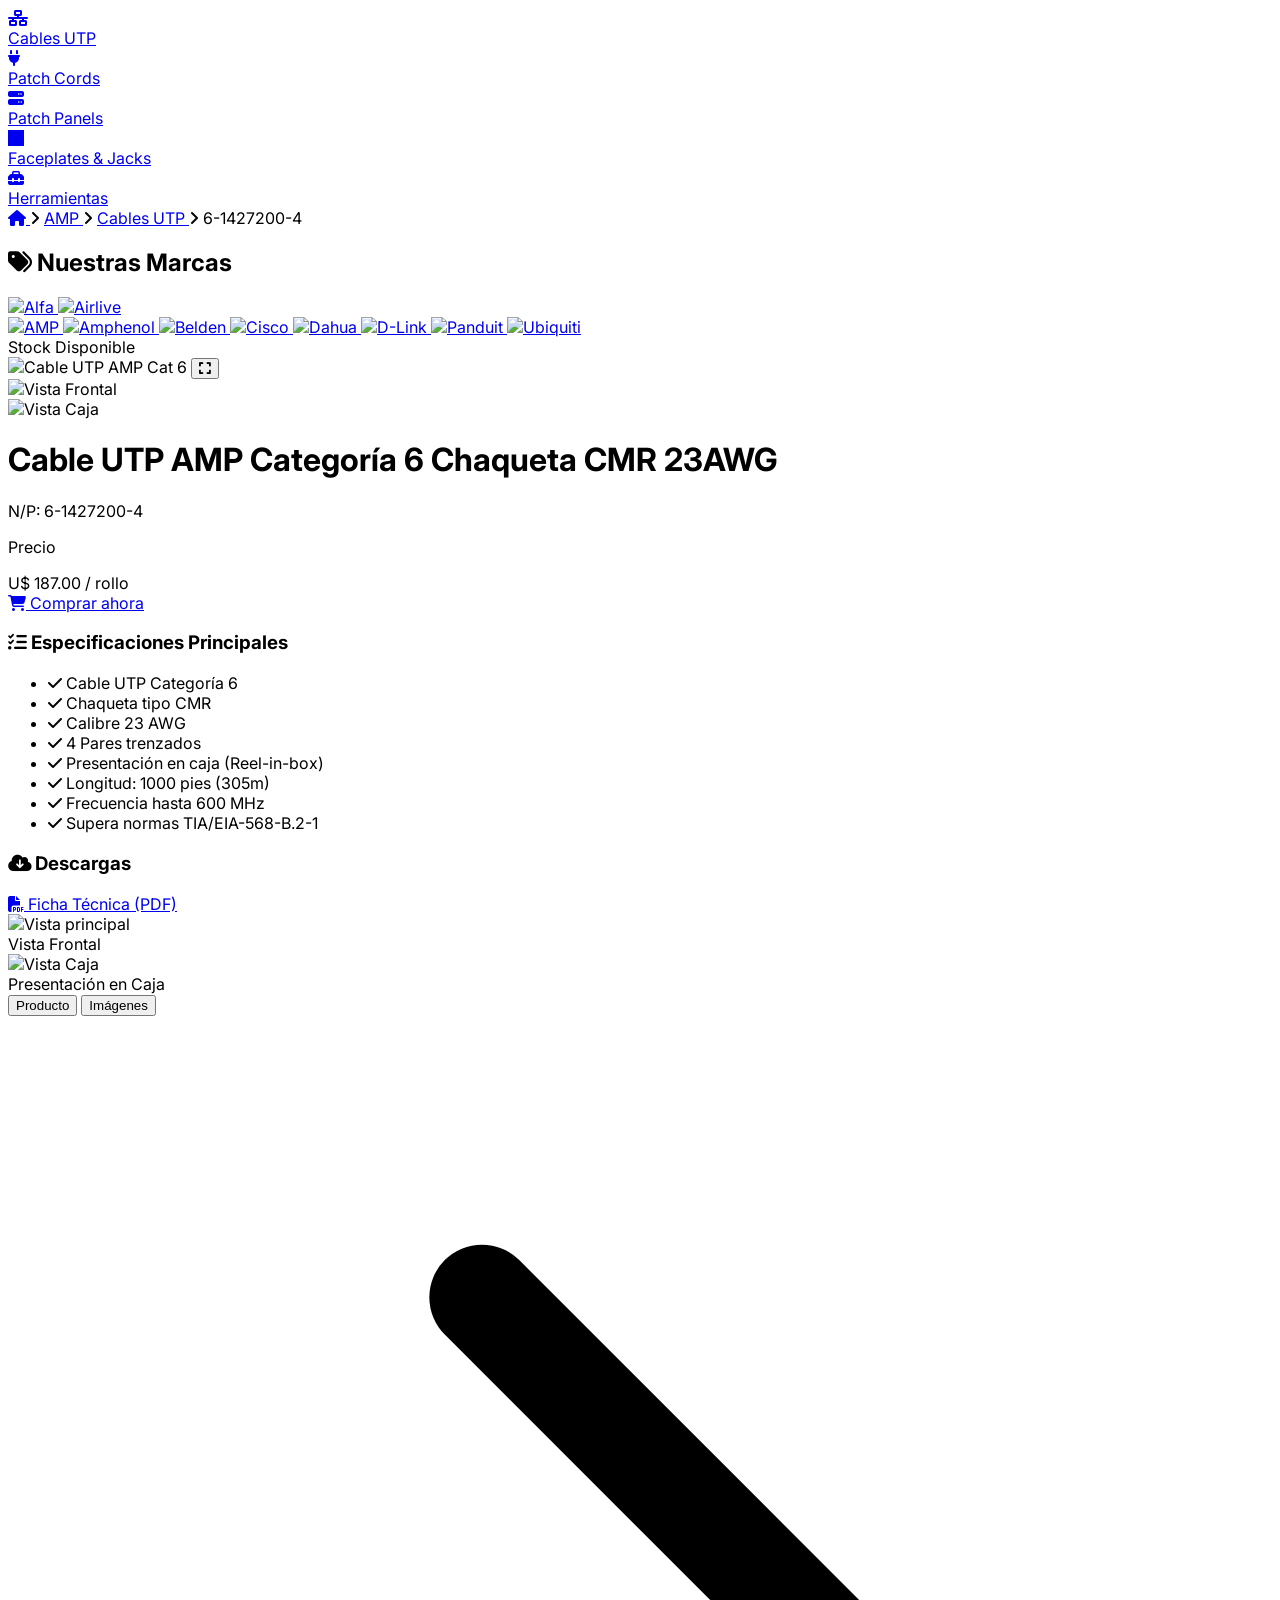
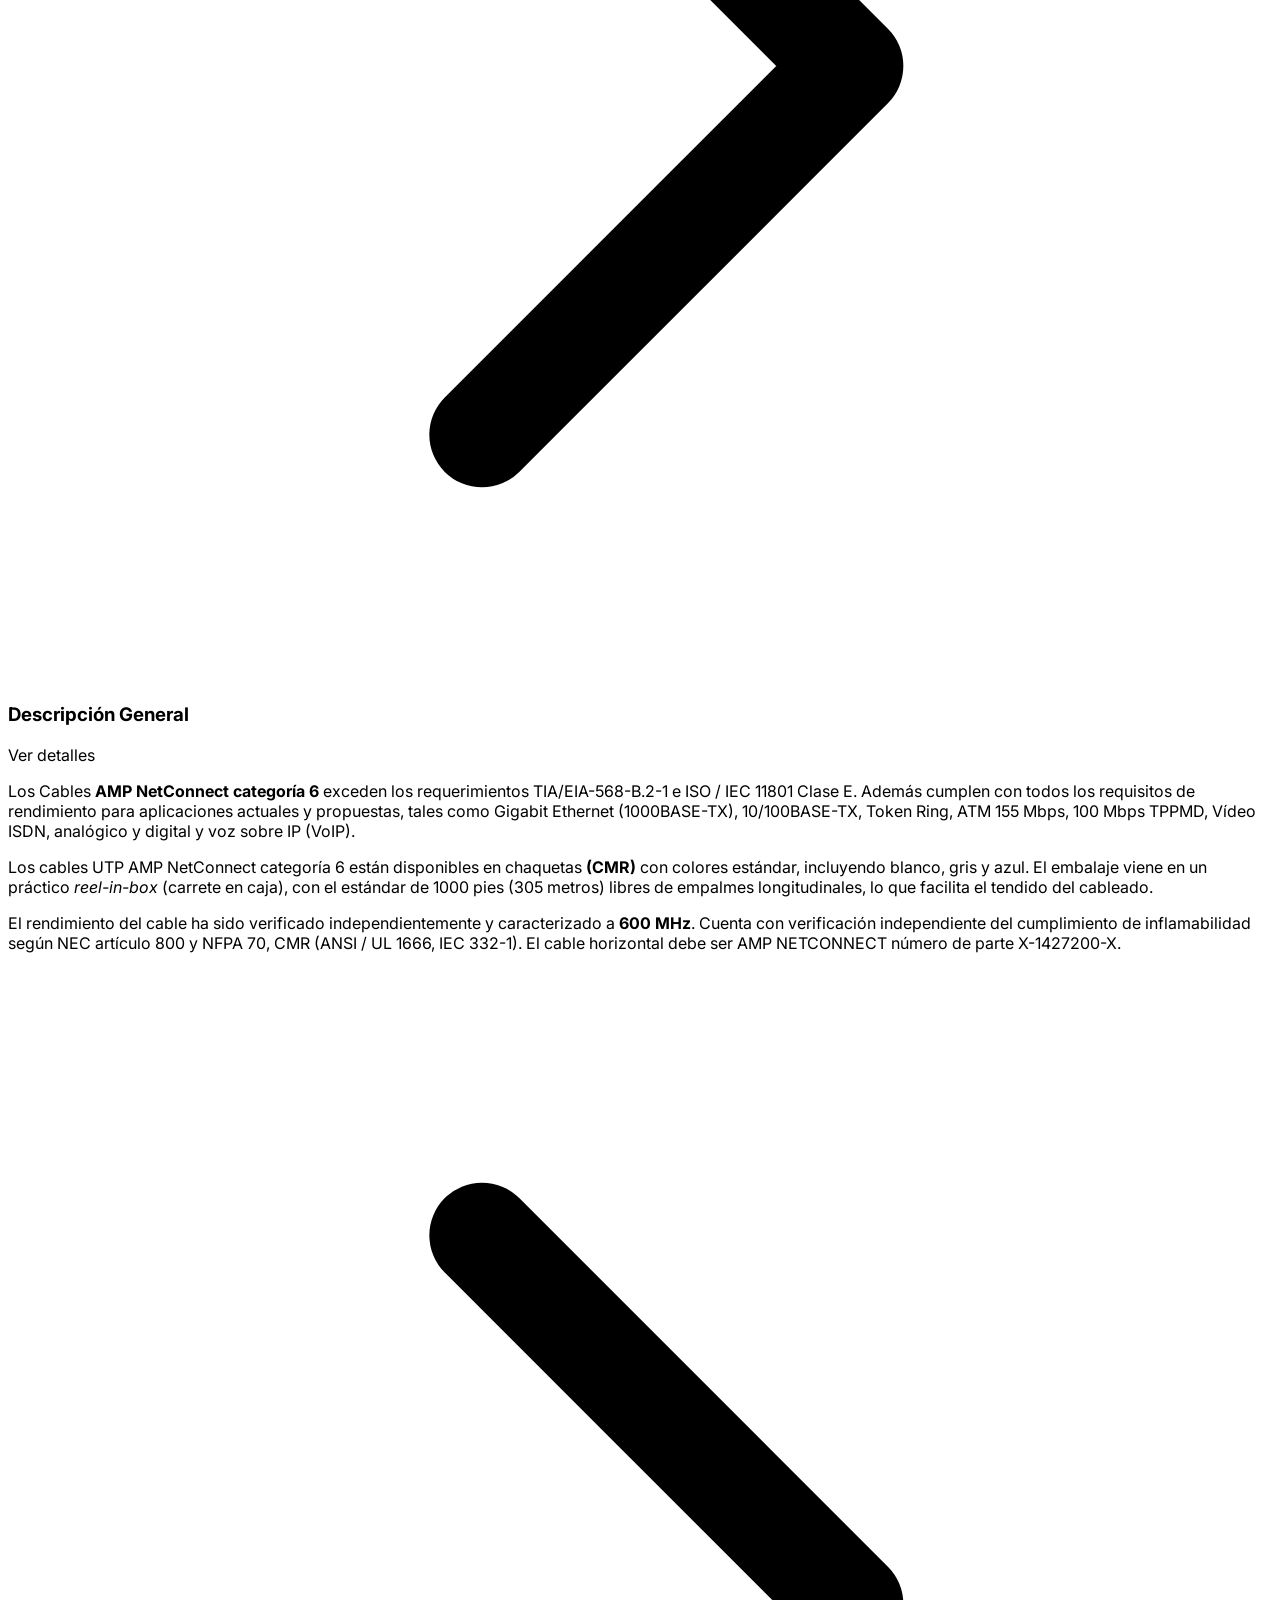
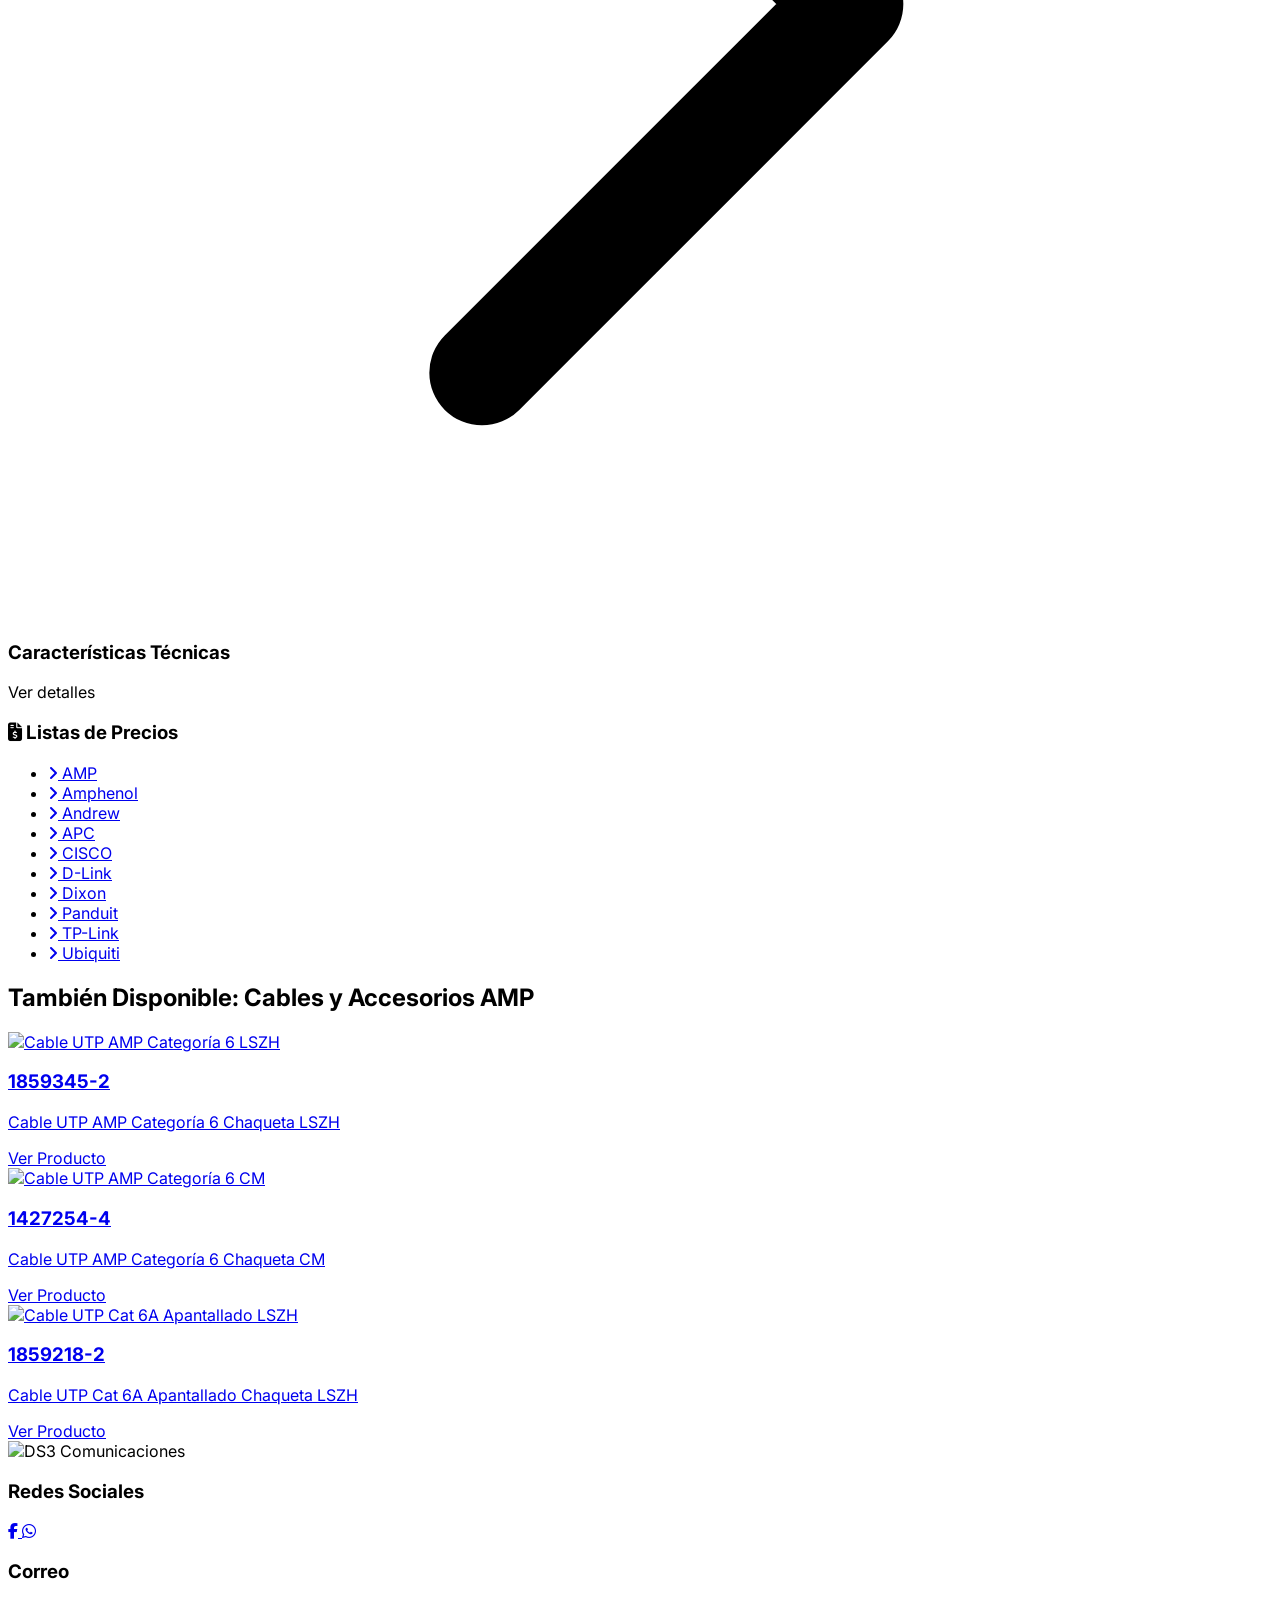
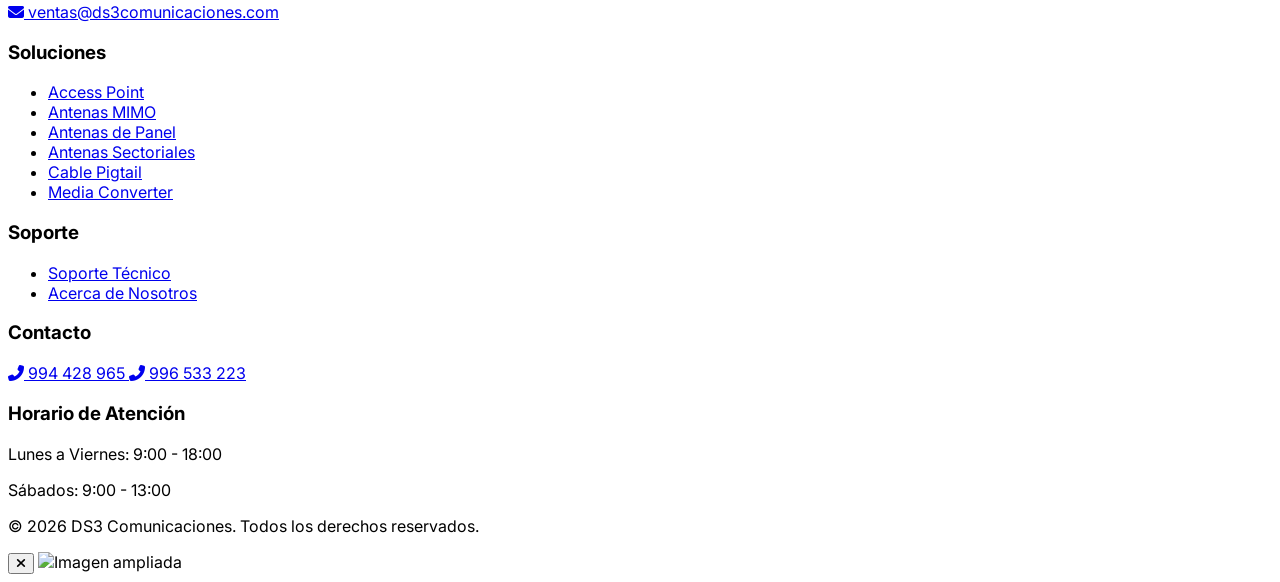
==== commit 04db2f7b: "Restore amp_prod.html content and fix layout css" ====
--- a/index.html
+++ b/index.html
@@ -1,849 +1,434 @@
-﻿<html lang="en">
+<!DOCTYPE html>
+<html lang="es">
 
 <head>
   <meta charset="UTF-8" />
   <meta name="viewport" content="width=device-width, initial-scale=1.0" />
   <meta name="description"
-    content="Sitio web de ds3comunicaciones, líder en soluciones de redes y comunicaciones. Ofrecemos productos para WiFi y extensión de señal." />
+    content="Cable UTP AMP Categoría 6 Chaqueta CMR 23AWG 6-1427200-4. Soluciones de redes y comunicaciones." />
   <meta name="keywords"
-    content="En Peru, ANTENA HYPERLINK, internet inalambrico,ANTENA PARA INTERNET,Antena Omnidireccional,Antena de panel, Antena 5.8 UAP-AC-EDU AccessPoint UAP-AC-EDU para interior de Doble banda 5GHz y 2.4 GHz , 802.11a/b/g/n/ac, MIMO3x3 ( 2,4 GHz ) 22dBm 450 Mbps , MIMO3x3 ( 5 GHz) 22dBm / 1300Mbps, tres Antenas de doble banda de 2,4 GHz : 3 dBi , 5 GHz : 3 dBi / 01 puerto Ethernet 10/100/1000 Mbps, PoE Pasivo 48v o 802.3at PoE+ compatibles, Incluye PoE 48V 0.5A Gige , software y kit para montaje, marca UBiQuiTi" />
+    content="Cable UTP, AMP, Categoria 6, CMR, 23AWG, 6-1427200-4, ds3comunicaciones, redes" />
   <meta name="author" content="ds3comunicaciones" />
-  <!-- tailwin cdn -->
+  <!-- tailwind cdn -->
   <script src="https://cdn.tailwindcss.com"></script>
-  <script src="./js/tailwind-config.js"></script>
   <!-- fontawesome cdn -->
   <link rel="stylesheet" href="https://cdnjs.cloudflare.com/ajax/libs/font-awesome/6.5.1/css/all.min.css"
     integrity="sha512-DTOQO9RWCH3ppGqcWaEA1BIZOC6xxalwEsw9c2QQeAIftl+Vegovlnee1c9QX4TctnWMn13TZye+giMm8e2LwA=="
     crossorigin="anonymous" referrerpolicy="no-referrer" />
+  <!-- Google Fonts: Inter -->
+  <link rel="preconnect" href="https://fonts.googleapis.com">
+  <link rel="preconnect" href="https://fonts.gstatic.com" crossorigin>
+  <link href="https://fonts.googleapis.com/css2?family=Inter:wght@300;400;500;600;700&display=swap" rel="stylesheet">
+  
   <!-- css  -->
   <link rel="stylesheet" href="./css/style.css" />
   <!-- carga del navbar -->
   <script src="./js/nav.js"></script>
 
-  <!-- titulo de la pagina -->
-  <title>
-    Switch Cisco Catalyst 9200L C9200L-24T, capa L3 con 24 puertos Gigabit, 04 puertos para fibra SFP, Stacking hasta 08
-    equipos, Rackeable, CISCO C9200L-24T-4G-E
-  </title>
+  <script src="./js/tailwind-config.js"></script>
+
+  <title>Cable UTP AMP Categoría 6 Chaqueta CMR 23AWG 6-1427200-4 - DS3 Comunicaciones</title>
 </head>
 
-<body>
-  <!-- SUBMENU DE MARCA DEPENDIENDO DEL PRODUCTO -->
-  <nav class="bg-white border-b border-gray-200 shadow-sm">
-    <div class="relative">
-      <!-- Contenedor con scroll horizontal -->
-      <div class="nav-container flex justify-evenly overflow-x-auto md:py-2 px-4 space-x-2 scrollbar-hide">
+<body class="bg-gray-50 antialiased text-slate-800">
+  <!-- SUBMENU DE MARCA DEPENDIENDO DEL PRODUCTO (Adaptado para AMP) -->
+  <nav class="bg-white border-b border-gray-200 shadow-sm sticky top-0 z-40">
+    <div class="relative max-w-[1400px] mx-auto">
+      <div class="nav-container flex justify-start md:justify-center overflow-x-auto md:py-2 px-4 space-x-4 scrollbar-hide">
         <!-- Item 1 -->
-        <a href="./index.html"
-          class="nav-item flex items-center p-1.5 rounded-lg min-w-fit flex-shrink-0 space-x-1.5">
-          <div class="icon-container h-6 w-6 flex items-center justify-center">
-            <img src="./icons/Switch Catalyst.ico" class="nav-icon max-h-full max-w-full" alt="Switch Catalyst" />
-          </div>
-          <span class="text-xs font-medium text-gray-600 whitespace-nowrap">Switch Catalyst</span>
+        <a href="#" class="nav-item group flex items-center p-2 rounded-lg min-w-fit flex-shrink-0 space-x-2 hover:bg-blue-50 transition-colors">
+          <div class="icon-container h-8 w-8 rounded-full bg-blue-100 text-blue-600 flex items-center justify-center group-hover:bg-blue-600 group-hover:text-white transition-colors">
+            <i class="fa-solid fa-network-wired text-sm"></i>
+          </div>
+          <span class="text-sm font-semibold text-gray-700 group-hover:text-blue-700 whitespace-nowrap">Cables UTP</span>
         </a>
-
         <!-- Item 2 -->
-        <a href="#"
-          class="nav-item flex items-center p-1.5 rounded-lg min-w-fit flex-shrink-0 space-x-1.5">
-          <div class="icon-container h-6 w-6 flex items-center justify-center">
-            <img src="./icons/Cisco Business.ico" class="nav-icon max-h-full max-w-full" alt="Cisco Business" />
-          </div>
-          <span class="text-xs font-medium text-gray-600 whitespace-nowrap">Cisco Business</span>
+        <a href="#" class="nav-item group flex items-center p-2 rounded-lg min-w-fit flex-shrink-0 space-x-2 hover:bg-blue-50 transition-colors">
+          <div class="icon-container h-8 w-8 rounded-full bg-gray-100 text-gray-600 flex items-center justify-center group-hover:bg-blue-600 group-hover:text-white transition-colors">
+            <i class="fa-solid fa-plug text-sm"></i>
+          </div>
+          <span class="text-sm font-medium text-gray-600 group-hover:text-blue-700 whitespace-nowrap">Patch Cords</span>
         </a>
-
         <!-- Item 3 -->
-        <a href="#"
-          class="nav-item flex items-center p-1.5 rounded-lg min-w-fit flex-shrink-0 space-x-1.5">
-          <div class="icon-container h-6 w-6 flex items-center justify-center">
-            <img src="./icons/Switch Industrial.ico" class="nav-icon max-h-full max-w-full" alt="Switch Industrial" />
-          </div>
-          <span class="text-xs font-medium text-gray-600 whitespace-nowrap">Switch Industrial</span>
+        <a href="#" class="nav-item group flex items-center p-2 rounded-lg min-w-fit flex-shrink-0 space-x-2 hover:bg-blue-50 transition-colors">
+          <div class="icon-container h-8 w-8 rounded-full bg-gray-100 text-gray-600 flex items-center justify-center group-hover:bg-blue-600 group-hover:text-white transition-colors">
+            <i class="fa-solid fa-server text-sm"></i>
+          </div>
+          <span class="text-sm font-medium text-gray-600 group-hover:text-blue-700 whitespace-nowrap">Patch Panels</span>
         </a>
-
         <!-- Item 4 -->
-        <a href="#"
-          class="nav-item flex items-center p-1.5 rounded-lg min-w-fit flex-shrink-0 space-x-1.5">
-          <div class="icon-container h-6 w-6 flex items-center justify-center">
-            <svg width="42" height="42" viewBox="0 0 42 42" fill="none" xmlns="http://www.w3.org/2000/svg">
-              <path fill-rule="evenodd" clip-rule="evenodd"
-                d="M21 42C32.598 42 42 32.598 42 21C42 9.40202 32.598 0 21 0C9.40202 0 0 9.40202 0 21C0 32.598 9.40202 42 21 42Z"
-                fill="white" stroke="black" stroke-width="2" />
-
-              <path fill-rule="evenodd" clip-rule="evenodd"
-                d="M27 21C27 24.3137 24.3137 27 21 27C17.6863 27 15 24.3137 15 21C15 17.6863 17.6863 15 21 15C24.3137 15 27 17.6863 27 21Z"
-                fill="black" />
-
-              <path fill-rule="evenodd" clip-rule="evenodd"
-                d="M29 21C29 25.4183 25.4183 29 21 29C16.5817 29 13 25.4183 13 21C13 16.5817 16.5817 13 21 13C25.4183 13 29 16.5817 29 21Z"
-                fill="white" stroke="black" stroke-width="2" />
-            </svg>
-          </div>
-          <span class="text-xs font-medium text-gray-600 whitespace-nowrap">Aironet</span>
+        <a href="#" class="nav-item group flex items-center p-2 rounded-lg min-w-fit flex-shrink-0 space-x-2 hover:bg-blue-50 transition-colors">
+          <div class="icon-container h-8 w-8 rounded-full bg-gray-100 text-gray-600 flex items-center justify-center group-hover:bg-blue-600 group-hover:text-white transition-colors">
+            <i class="fa-solid fa-square-full text-sm"></i>
+          </div>
+          <span class="text-sm font-medium text-gray-600 group-hover:text-blue-700 whitespace-nowrap">Faceplates & Jacks</span>
         </a>
-
         <!-- Item 5 -->
-        <a href="#"
-          class="nav-item flex items-center p-1.5 rounded-lg min-w-fit flex-shrink-0 space-x-1.5">
-          <div class="icon-container h-6 w-6 flex items-center justify-center">
-            <img src="./icons/Télefono.ico" class="nav-icon max-h-full max-w-full" alt="Teléfono" />
-          </div>
-          <span class="text-xs font-medium text-gray-600 whitespace-nowrap">Teléfono</span>
-        </a>
-
-        <!-- Item 6 -->
-        <a href="#"
-          class="nav-item flex items-center p-1.5 rounded-lg min-w-fit flex-shrink-0 space-x-1.5">
-          <div class="icon-container h-6 w-6 flex items-center justify-center">
-            <img src="./icons/mariakii.ico" class="nav-icon max-h-full max-w-full" alt="Meraki" />
-          </div>
-          <span class="text-xs font-medium text-gray-600 whitespace-nowrap">Meraki</span>
-        </a>
-
-        <!-- Item 7 -->
-        <a href="#" class="nav-item flex items-center p-1.5 rounded-lg min-w-fit flex-shrink-0 space-x-1.5">
-          <div class="icon-container h-6 w-6 flex items-center justify-center">
-            <img src="./icons/Transceiver.ico" class="nav-icon max-h-full max-w-full" alt="Transceiver" />
-          </div>
-          <span class="text-xs font-medium text-gray-600 whitespace-nowrap">Transceiver</span>
+        <a href="#" class="nav-item group flex items-center p-2 rounded-lg min-w-fit flex-shrink-0 space-x-2 hover:bg-blue-50 transition-colors">
+          <div class="icon-container h-8 w-8 rounded-full bg-gray-100 text-gray-600 flex items-center justify-center group-hover:bg-blue-600 group-hover:text-white transition-colors">
+            <i class="fa-solid fa-toolbox text-sm"></i>
+          </div>
+          <span class="text-sm font-medium text-gray-600 group-hover:text-blue-700 whitespace-nowrap">Herramientas</span>
         </a>
       </div>
     </div>
   </nav>
 
   <!-- CONTENIDO DEL PRODUCTO -->
-  <main class="">
+  <main class="max-w-[1400px] mx-auto p-2 sm:p-4">
     <!-- CASCADA DE NAVEGACIÓN RESPONSIVE "MARCA | PRODUCTO | NOMBRE" -->
-    <div
-      class="border px-3 py-2 text-xs md:text-sm text-slate-600 flex flex-nowrap items-center gap-1 overflow-x-auto scrollbar-hide whitespace-nowrap">
-      <a href="#" class="flex-shrink-0 hover:text-blue-600">
-        <i class="fa-solid fa-house text-[0.9em]"></i>
+    <div class="bg-white rounded-lg shadow-sm px-4 py-3 mb-4 text-xs md:text-sm text-slate-500 flex flex-nowrap items-center gap-2 overflow-x-auto scrollbar-hide whitespace-nowrap border border-gray-100">
+      <a href="https://www.ds3comunicaciones.com/index.html" class="flex-shrink-0 hover:text-blue-600 transition-colors">
+        <i class="fa-solid fa-house"></i>
       </a>
-      <span class="text-gray-400 flex-shrink-0"><i class="fa-solid fa-angle-right text-[0.8em]"></i></span>
-      <a href="./index.html"
-        class="flex-shrink-0 hover:underline hover:text-blue-600">
-        Cisco
+      <i class="fa-solid fa-angle-right text-[0.7em] text-gray-400"></i>
+      <a href="http://www.ds3comunicaciones.com/AMP/index.html" class="flex-shrink-0 hover:text-blue-600 font-medium transition-colors">
+        AMP
       </a>
-      <span class="text-gray-400 flex-shrink-0"><i class="fa-solid fa-angle-right text-[0.8em]"></i></span>
-      <a href="#"
-        class="flex-shrink-0 hover:underline hover:text-blue-600">
-        Switch Catalyst
+      <i class="fa-solid fa-angle-right text-[0.7em] text-gray-400"></i>
+      <a href="http://www.ds3comunicaciones.com/AMP/index.html#cablecat6" class="flex-shrink-0 hover:text-blue-600 font-medium transition-colors">
+        Cables UTP
       </a>
-      <span class="text-gray-400 flex-shrink-0"><i class="fa-solid fa-angle-right text-[0.8em]"></i></span>
-      <span class="text-slate-800 font-medium flex-shrink-0">
-        C9200L-24T-4G-E
+      <i class="fa-solid fa-angle-right text-[0.7em] text-gray-400"></i>
+      <span class="text-slate-800 font-bold flex-shrink-0">
+        6-1427200-4
       </span>
     </div>
 
-    <!-- CONTENT DE 3 COMULNAS SIDEBAR DERECHO - IZQUIERDO Y INFORMACION DE PRODUCTO -->
-    <div class="mx-auto border">
-      <div class="flex flex-col md:flex-row md:justify-evenly  mx-auto">
-        <!-- SIDEBAR DE MARCAS (oculto en móvil) -->
-        <aside
-          class="hidden lg:block bg-white p-2 rounded-lg shadow-md w-full md:w-48 lg:w-56 h-[80vh] overflow-y-auto scrollbar-hide">
-          <!-- Título -->
-          <h2 class="text-lg font-bold text-gray-800 mb-4 pb-2 border-b">
-            Nuestras Marcas
-          </h2>
-
-          <!-- Contenedor de marcas - responsive -->
-          <div class="grid grid-cols-2 sm:grid-cols-3 md:grid-cols-1 ">
-            <!-- Marca Alfa -->
-            <a href="#"
-              class="flex items-center justify-center  rounded-md hover:bg-gray-100 transition-all hover:-translate-y-0.5">
-              <img src="http://www.ds3comunicaciones.com/belden/images/ALFA_logo1.gif" alt="Alfa"
-                class="max-w-[100px] max-h-8 w-auto h-auto object-contain" />
-            </a>
-
-            <!-- Marca Airlive -->
-            <a href="#"
-              class="flex items-center justify-center p-1 rounded-md hover:bg-gray-100 transition-all hover:-translate-y-0.5">
-              <img src="http://www.ds3comunicaciones.com/belden/images/airlivelogo.gif" alt="Airlive"
-                class="max-w-[100px] max-h-8 w-auto h-auto object-contain" />
-            </a>
-
-            <!-- Marca Andrew -->
-            <a href="#"
-              class="flex items-center justify-center p-1 rounded-md hover:bg-gray-100 transition-all hover:-translate-y-0.5">
-              <img src="http://www.ds3comunicaciones.com/andrew/images/logo_andrew.jpg" alt="Andrew"
-                class="max-w-[100px] max-h-8 w-auto h-auto object-contain" />
-            </a>
-
-            <!-- Marca AMP -->
-            <a href="./amp_index.html"
-              class="flex items-center justify-center p-1 rounded-md hover:bg-gray-100 transition-all hover:-translate-y-0.5">
-              <img src="http://www.ds3comunicaciones.com/belden/images/amp_logo2-91x20.jpg" alt="AMP"
-                class="max-w-[100px] max-h-8 w-auto h-auto object-contain" />
-            </a>
-
-            <!-- Marca Amphenol -->
-            <a href="#"
-              class="flex items-center justify-center p-1 rounded-md hover:bg-gray-100 transition-all hover:-translate-y-0.5">
-              <img src="http://www.ds3comunicaciones.com/belden/images/amphenol_logo-100x21.jpg" alt="Amphenol"
-                class="max-w-[100px] max-h-8 w-auto h-auto object-contain" />
-            </a>
-
-            <!-- Marca Belden -->
-            <a href="#"
-              class="flex items-center justify-center p-1 rounded-md hover:bg-gray-100 transition-all hover:-translate-y-0.5">
-              <img src="http://www.ds3comunicaciones.com/belden/images/Belden-Logo-93x15.jpg" alt="Belden"
-                class="max-w-[100px] max-h-8 w-auto h-auto object-contain" />
-            </a>
-
-            <!-- Marca Cisco -->
-            <a href="./index.html"
-              class="flex items-center justify-center p-1 rounded-md hover:bg-gray-100 transition-all hover:-translate-y-0.5">
-              <img src="http://www.ds3comunicaciones.com/cisco/images/logo-cisco.gif" alt="Cisco"
-                class="max-w-[100px] max-h-8 w-auto h-auto object-contain" />
-            </a>
-
-            <!-- Marca Dahua -->
-            <a href="#"
-              class="flex items-center justify-center p-1 rounded-md hover:bg-gray-100 transition-all hover:-translate-y-0.5">
-              <img src="http://www.ds3comunicaciones.com/dahua/images/dahua_logo.jpg" alt="Dahua"
-                class="max-w-[100px] max-h-8 w-auto h-auto object-contain" />
-            </a>
-
-            <!-- Marca D-Link -->
-            <a href="#"
-              class="flex items-center justify-center p-1 rounded-md hover:bg-gray-100 transition-all hover:-translate-y-0.5">
-              <img src="http://www.ds3comunicaciones.com/belden/images/D-Link_Logo-100x26.jpg" alt="D-Link"
-                class="max-w-[100px] max-h-8 w-auto h-auto object-contain" />
-            </a>
-
-            <!-- Marca Dixon -->
-            <a href="#"
-              class="flex items-center justify-center p-1 rounded-md hover:bg-gray-100 transition-all hover:-translate-y-0.5">
-              <img src="http://www.ds3comunicaciones.com/belden/images/dixon_logo-100x19.jpg" alt="Dixon"
-                class="max-w-[100px] max-h-8 w-auto h-auto object-contain" />
-            </a>
-
-            <!-- Marca FibreFab -->
-            <a href="#"
-              class="flex items-center justify-center p-1 rounded-md hover:bg-gray-100 transition-all hover:-translate-y-0.5">
-              <img src="http://www.ds3comunicaciones.com/FibreFab/images/logo_fibrefab.png" alt="FibreFab"
-                class="max-w-[100px] max-h-8 w-auto h-auto object-contain" />
-            </a>
-
-            <!-- Marca LanPro -->
-            <a href="#"
-              class="flex items-center justify-center p-1 rounded-md hover:bg-gray-100 transition-all hover:-translate-y-0.5">
-              <img src="http://www.ds3comunicaciones.com/lanpro/images/lanpro_logo.jpg" alt="LanPro"
-                class="max-w-[100px] max-h-8 w-auto h-auto object-contain" />
-            </a>
-
-            <!-- Marca L-Com -->
-            <a href="#"
-              class="flex items-center justify-center p-1 rounded-md hover:bg-gray-100 transition-all hover:-translate-y-0.5">
-              <img src="http://www.ds3comunicaciones.com/sitebuilder/images/lcom_logo-100x23.jpg" alt="L-Com"
-                class="max-w-[100px] max-h-8 w-auto h-auto object-contain" />
-            </a>
-
-            <!-- Marca MikroTik -->
-            <a href="#"
-              class="flex items-center justify-center p-1 rounded-md hover:bg-gray-100 transition-all hover:-translate-y-0.5">
-              <img src="http://www.ds3comunicaciones.com/belden/images/mikrotik_logo-100x24.png" alt="MikroTik"
-                class="max-w-[100px] max-h-8 w-auto h-auto object-contain" />
-            </a>
-
-            <!-- Marca Panduit -->
-            <a href="#"
-              class="flex items-center justify-center p-1 rounded-md hover:bg-gray-100 transition-all hover:-translate-y-0.5">
-              <img src="http://www.ds3comunicaciones.com/panduit/images/panduit_logo.jpg" alt="Panduit"
-                class="max-w-[100px] max-h-8 w-auto h-auto object-contain" />
-            </a>
-
-            <!-- Marca Satra -->
-            <a href="#"
-              class="flex items-center justify-center p-1 rounded-md hover:bg-gray-100 transition-all hover:-translate-y-0.5">
-              <img src="http://www.ds3comunicaciones.com/satra/images/satra.JPG" alt="Satra"
-                class="max-w-[100px] max-h-8 w-auto h-auto object-contain" />
-            </a>
-
-            <!-- Marca Siemon -->
-            <a href="#"
-              class="flex items-center justify-center p-1 rounded-md hover:bg-gray-100 transition-all hover:-translate-y-0.5">
-              <img src="http://www.ds3comunicaciones.com/siemon/images/siemon_logo1.GIF" alt="Siemon"
-                class="max-w-[100px] max-h-8 w-auto h-auto object-contain" />
-            </a>
-
-            <!-- Marca TP-Link -->
-            <a href="#"
-              class="flex items-center justify-center p-1 rounded-md hover:bg-gray-100 transition-all hover:-translate-y-0.5">
-              <img src="http://www.ds3comunicaciones.com/belden/images/tp-link_logo-100x13.jpg" alt="TP-Link"
-                class="max-w-[100px] max-h-8 w-auto h-auto object-contain" />
-            </a>
-
-            <!-- Marca Trendnet -->
-            <a href="#"
-              class="flex items-center justify-center p-1 rounded-md hover:bg-gray-100 transition-all hover:-translate-y-0.5">
-              <img src="http://www.ds3comunicaciones.com/belden/images/trendnet_logo-100x20.jpg" alt="Trendnet"
-                class="max-w-[100px] max-h-8 w-auto h-auto object-contain" />
-            </a>
-
-            <!-- Marca Ubiquiti -->
-            <a href="#"
-              class="flex items-center justify-center p-1 rounded-md hover:bg-gray-100 transition-all hover:-translate-y-0.5">
-              <img src="http://www.ds3comunicaciones.com/belden/images/ubnt_logo-100x47.png" alt="Ubiquiti"
-                class="max-w-[100px] max-h-8 w-auto h-auto object-contain" />
-            </a>
-          </div>
-        </aside>
-
-        <!-- CONTENIDO PRINCIPAL DE PRODUCTOS (siempre visible) -->
-        <div class="w-full lg:w-4/6 bg-white  rounded-lg shadow">
-          <div class="mx-auto max-w-[1200px] w-full">
-            <!-- Contenedor principal del producto -->
-            <div id="information-section" class="mt-5 flex flex-col lg:flex-row gap-6 flex-wrap">
-              <!-- Sección de información  e imagenes-->
-              <div class="w-full flex flex-col lg:flex-row gap-6">
-                <!-- Sección de imágenes -->
-                <div class="lg:w-1/2">
-                  <!-- Imagen principal -->
-                  <div class="bg-white rounded-lg shadow-sm p-4">
-                    <div class="w-full h-[400px] flex items-center justify-center overflow-hidden">
-                      <img id="img_main"
-                        src="https://web.netperu100.com/cisco/catalyst/images/C9200L-24T-4G-E_front.jpg"
-                        alt="Switch Catalyst 2960" class="max-h-full max-w-full object-contain cursor-pointer"
-                        onclick="viewImage(this.src)" />
-                    </div>
-
-                    <!-- Miniaturas -->
-                    <div class="flex gap-3 mt-4 justify-center">
-                      <div class="w-20 h-20 border rounded p-1 cursor-pointer hover:border-blue-400 transition">
-                        <img src="https://web.netperu100.com/cisco/catalyst/images/C9200L-24T-4G-E_front.jpg"
-                          alt="Vista 1" class="w-full h-full object-contain" onclick="toExchangeImage(this)" />
-                      </div>
-                      <div class="w-20 h-20 border rounded p-1 cursor-pointer hover:border-blue-400 transition">
-                        <img src="https://web.netperu100.com/cisco/catalyst/images/C9200L-24T-4G-E_front_large.jpg"
-                          alt="Vista 2" class="w-full h-full object-contain" onclick="toExchangeImage(this)" />
-                      </div>
-                      <div class="w-20 h-20 border rounded p-1 cursor-pointer hover:border-blue-400 transition">
-                        <img src="https://web.netperu100.com/cisco/catalyst/images/C9200L-24T-4G-E_back.jpg"
-                          alt="Vista 2" class="w-full h-full object-contain" onclick="toExchangeImage(this)" />
-                      </div>
-                    </div>
+    <!-- CONTENT DE 3 COLUMNAS: SIDEBAR IZQ - PRODUCTO - SIDEBAR DER -->
+    <div class="flex flex-col lg:flex-row gap-4 lg:gap-6">
+      
+      <!-- SIDEBAR IZQUIERDO: MARCAS (oculto en móvil) -->
+      <aside class="hidden lg:flex flex-col bg-white p-4 rounded-xl shadow-sm border border-gray-100 w-full lg:w-56 flex-shrink-0 h-max max-h-[85vh] sticky top-20 overflow-y-auto scrollbar-hide">
+        <h2 class="text-sm font-bold text-gray-800 uppercase tracking-wider mb-4 pb-3 border-b border-gray-100 flex items-center gap-2">
+          <i class="fa-solid fa-tags text-blue-500"></i> Nuestras Marcas
+        </h2>
+        <div class="grid grid-cols-2 md:grid-cols-1 gap-2">
+          <!-- Marcas con efecto hover mejorado -->
+          <!-- Alfa -->
+          <a href="https://www.ds3comunicaciones.com/alfa/index.html" class="flex items-center justify-center p-2 rounded-lg border border-transparent hover:border-gray-200 hover:bg-gray-50 transition-all hover:shadow-sm">
+            <img src="http://www.ds3comunicaciones.com/belden/images/ALFA_logo1.gif" alt="Alfa" class="max-h-8 object-contain" />
+          </a>
+          <!-- Airlive -->
+          <a href="https://www.ds3comunicaciones.com/airlive/index.html" class="flex items-center justify-center p-2 rounded-lg border border-transparent hover:border-gray-200 hover:bg-gray-50 transition-all hover:shadow-sm">
+            <img src="http://www.ds3comunicaciones.com/belden/images/airlivelogo.gif" alt="Airlive" class="max-h-8 object-contain" />
+          </a>
+          <!-- AMP -->
+          <a href="https://www.ds3comunicaciones.com/AMP/index.html" class="flex items-center justify-center p-2 rounded-lg border border-blue-200 bg-blue-50 transition-all shadow-sm relative overflow-hidden">
+            <div class="absolute inset-0 bg-blue-500 opacity-5"></div>
+            <img src="http://www.ds3comunicaciones.com/belden/images/amp_logo2-91x20.jpg" alt="AMP" class="max-h-8 object-contain relative z-10" />
+          </a>
+          <!-- Amphenol -->
+          <a href="https://www.ds3comunicaciones.com/amphenol/index.html" class="flex items-center justify-center p-2 rounded-lg border border-transparent hover:border-gray-200 hover:bg-gray-50 transition-all hover:shadow-sm">
+            <img src="http://www.ds3comunicaciones.com/belden/images/amphenol_logo-100x21.jpg" alt="Amphenol" class="max-h-8 object-contain" />
+          </a>
+          <!-- Belden -->
+          <a href="https://www.ds3comunicaciones.com/belden/index.html" class="flex items-center justify-center p-2 rounded-lg border border-transparent hover:border-gray-200 hover:bg-gray-50 transition-all hover:shadow-sm">
+            <img src="http://www.ds3comunicaciones.com/belden/images/Belden-Logo-93x15.jpg" alt="Belden" class="max-h-8 object-contain" />
+          </a>
+          <!-- Cisco -->
+          <a href="https://www.ds3comunicaciones.com/cisco/index.html" class="flex items-center justify-center p-2 rounded-lg border border-transparent hover:border-gray-200 hover:bg-gray-50 transition-all hover:shadow-sm">
+            <img src="http://www.ds3comunicaciones.com/cisco/images/logo-cisco.gif" alt="Cisco" class="max-h-8 object-contain" />
+          </a>
+          <!-- Dahua -->
+          <a href="https://www.ds3comunicaciones.com/dahua/index.html" class="flex items-center justify-center p-2 rounded-lg border border-transparent hover:border-gray-200 hover:bg-gray-50 transition-all hover:shadow-sm">
+            <img src="http://www.ds3comunicaciones.com/dahua/images/dahua_logo.jpg" alt="Dahua" class="max-h-8 object-contain" />
+          </a>
+          <!-- D-Link -->
+          <a href="https://www.ds3comunicaciones.com/dlink/index.html" class="flex items-center justify-center p-2 rounded-lg border border-transparent hover:border-gray-200 hover:bg-gray-50 transition-all hover:shadow-sm">
+            <img src="http://www.ds3comunicaciones.com/belden/images/D-Link_Logo-100x26.jpg" alt="D-Link" class="max-h-8 object-contain" />
+          </a>
+          <!-- Panduit -->
+          <a href="https://www.ds3comunicaciones.com/panduit/index.html" class="flex items-center justify-center p-2 rounded-lg border border-transparent hover:border-gray-200 hover:bg-gray-50 transition-all hover:shadow-sm">
+            <img src="http://www.ds3comunicaciones.com/panduit/images/panduit_logo.jpg" alt="Panduit" class="max-h-8 object-contain" />
+          </a>
+          <!-- Ubiquiti -->
+          <a href="https://www.ds3comunicaciones.com/ubiquiti/index.html" class="flex items-center justify-center p-2 rounded-lg border border-transparent hover:border-gray-200 hover:bg-gray-50 transition-all hover:shadow-sm">
+            <img src="http://www.ds3comunicaciones.com/belden/images/ubnt_logo-100x47.png" alt="Ubiquiti" class="max-h-8 object-contain" />
+          </a>
+        </div>
+      </aside>
+
+      <!-- CONTENIDO PRINCIPAL DE PRODUCTO -->
+      <div class="flex-1 bg-white rounded-xl shadow-sm border border-gray-100 overflow-hidden">
+        <div class="p-4 sm:p-6 lg:p-8">
+          
+          <!-- Product Header & Content -->
+          <div id="information-section" class="flex flex-col xl:flex-row gap-8">
+            
+            <!-- Sección de Imágenes -->
+            <div class="xl:w-5/12 flex flex-col gap-4">
+              <!-- Imagen principal -->
+              <div class="bg-white rounded-xl border border-gray-100 shadow-sm p-4 h-[350px] sm:h-[450px] flex items-center justify-center relative group overflow-hidden">
+                <div class="absolute top-3 left-3 bg-blue-100 text-blue-700 text-xs font-bold px-2 py-1 rounded">Stock Disponible</div>
+                <img id="img_main"
+                  src="http://www.ds3comunicaciones.com/AMP/images/6-1427200-4-1.jpg"
+                  alt="Cable UTP AMP Cat 6" class="max-h-full max-w-full object-contain cursor-zoom-in transition-transform duration-500 group-hover:scale-105"
+                  onclick="viewImage(this.src)" />
+                <button class="absolute bottom-3 right-3 bg-white/80 backdrop-blur text-gray-600 hover:text-blue-600 p-2 rounded-full shadow transition-colors" onclick="viewImage(document.getElementById('img_main').src)">
+                  <i class="fa-solid fa-expand"></i>
+                </button>
+              </div>
+
+              <!-- Miniaturas -->
+              <div class="flex gap-3 justify-center xl:justify-start">
+                <div class="w-20 h-20 border-2 border-blue-500 rounded-lg p-1.5 cursor-pointer hover:border-blue-400 transition bg-white" onclick="toExchangeImage('http://www.ds3comunicaciones.com/AMP/images/6-1427200-4-1.jpg', this)">
+                  <img src="http://www.ds3comunicaciones.com/AMP/images/6-1427200-4-1.jpg" alt="Vista Frontal" class="w-full h-full object-contain" />
+                </div>
+                <div class="w-20 h-20 border-2 border-transparent hover:border-blue-300 rounded-lg p-1.5 cursor-pointer transition bg-gray-50" onclick="toExchangeImage('http://www.ds3comunicaciones.com/AMP/images/Caja.jpg', this)">
+                  <img src="http://www.ds3comunicaciones.com/AMP/images/Caja.jpg" alt="Vista Caja" class="w-full h-full object-contain" />
+                </div>
+              </div>
+            </div>
+
+            <!-- Sección de Información del Producto -->
+            <div class="xl:w-7/12 flex flex-col">
+              <!-- Título -->
+              <h1 class="text-2xl sm:text-3xl font-bold text-gray-900 leading-tight mb-2">
+                Cable UTP AMP Categoría 6 Chaqueta CMR 23AWG
+              </h1>
+              <p class="text-sm text-gray-500 mb-6 font-medium">N/P: <span class="text-gray-800">6-1427200-4</span></p>
+
+              <!-- Precio y Acción -->
+              <div class="bg-gray-50 rounded-xl p-5 mb-6 border border-gray-100 flex flex-col sm:flex-row sm:items-center justify-between gap-4">
+                <div>
+                  <p class="text-sm text-gray-500 font-medium mb-1">Precio</p>
+                  <div class="flex items-end gap-2">
+                    <span class="text-3xl sm:text-4xl font-extrabold text-blue-600 tracking-tight">U$ 187.00</span>
+                    <span class="text-gray-500 font-medium mb-1">/ rollo</span>
                   </div>
                 </div>
-
-                <!-- Sección de información -->
-                <div class="lg:w-full px-1">
-                  <div class="bg-white rounded-lg shadow-sm">
-                    <h1 class="md:text-md font-bold text-black mb-2 ">
-                      Switch Cisco Catalyst 9200L C9200L-24T, capa L3 con 24 puertos Gigabit, 04 puertos para fibra SFP
-                      C9200L-24T-4G-E
-                    </h1>
-
-                    <div class="mb-6">
-                      <span class="text-2xl font-bold text-blue-600">U$ 1,195</span>
-                      <a href="#"
-                        class="mt-3 inline-flex items-center gap-1 bg-blue-600 text-white font-medium rounded-md px-4 py-2 hover:bg-blue-700 transition"
-                        target="_blank">
-                        <i class="fas fa-shopping-cart"></i>
-                        Comprar ahora
-                      </a>
-                    </div>
-
-                    <div class="border-t pt-4">
-                      <h3 class="font-semibold text-md mb-3">
-                        Especificaciones técnicas:
-                      </h3>
-                      <ul class="space-y-2 text-gray-700">
-                        <li class="flex items-start text-[#0D274D]">
-                          <i class="fa-solid fa-circle text-[10px] text-[#0D274D] mt-1.5 mr-2 text"></i>
-                          <span>24 Puertos Gigabit 10/100/1000</span>
-                        </li>
-                        <li class="flex items-start text-[#0D274D]">
-                          <i class="fa-solid fa-circle text-[10px] text-[#0D274D] mt-1.5 mr-2 text"></i>
-                          <span>04 puertos 1G para fibra SFP</span>
-                        </li>
-                        <li class="flex items-start text-[#0D274D]">
-                          <i class="fa-solid fa-circle text-[10px] text-[#0D274D] mt-1.5 mr-2 text"></i>
-                          <span>Switching capacity 56 Gbps</span>
-                        </li>
-                        <li class="flex items-start text-[#0D274D]">
-                          <i class="fa-solid fa-circle text-[10px] text-[#0D274D] mt-1.5 mr-2 text"></i>
-                          <span>Network Essentials</span>
-                        </li>
-                        <li class="flex items-start text-[#0D274D]">
-                          <i class="fa-solid fa-circle text-[10px] text-[#0D274D] mt-1.5 mr-2 text"></i>
-                          <span>Switch capa L3 full (Layer 3)</span>
-                        </li>
-                        <li class="flex items-start text-[#0D274D]">
-                          <i class="fa-solid fa-circle text-[10px] text-[#0D274D] mt-1.5 mr-2 text"></i>
-                          <span>Switch capacity with Stacking 136 Gbps</span>
-                        </li>
-                        <li class="flex items-start text-[#0D274D]">
-                          <i class="fa-solid fa-circle text-[10px] text-[#0D274D] mt-1.5 mr-2 text"></i>
-                          <span>Forwarding rate 41.67 Mpps</span>
-                        </li>
-                        <li class="flex items-start text-[#0D274D]">
-                          <i class="fa-solid fa-circle text-[10px] text-[#0D274D] mt-1.5 mr-2 text"></i>
-                          <span>Stacking bandwidth 80 Gbps</span>
-                        </li>
-                        <li class="flex items-start text-[#0D274D]">
-                          <i class="fa-solid fa-circle text-[10px] text-[#0D274D] mt-1.5 mr-2 text"></i>
-                          <span>Soporta stacking hasta 08 equipos</span>
-                        </li>
-                        <li class="flex items-start text-[#0D274D]">
-                          <i class="fa-solid fa-circle text-[10px] text-[#0D274D] mt-1.5 mr-2 text"></i>
-                          <span>Total number of MAC addresses 16,000</span>
-                        </li>
-                        <li class="flex items-start text-[#0D274D]">
-                          <i class="fa-solid fa-circle text-[10px] text-[#0D274D] mt-1.5 mr-2 text"></i>
-                          <span>Memoria DRAM 2 GB</span>
-                        </li>
-                        <li class="flex items-start text-[#0D274D]">
-                          <i class="fa-solid fa-circle text-[10px] text-[#0D274D] mt-1.5 mr-2 text"></i>
-                          <span>Flash memory 4 GB</span>
-                        </li>
-                        <li class="flex items-start text-[#0D274D]">
-                          <i class="fa-solid fa-circle text-[10px] text-[#0D274D] mt-1.5 mr-2 text"></i>
-                          <span>VLAN IDs 4096</span>
-                        </li>
-                        <li class="flex items-start text-[#0D274D]">
-                          <i class="fa-solid fa-circle text-[10px] text-[#0D274D] mt-1.5 mr-2 text"></i>
-                          <span>Jumbo frames 9198 bytes</span>
-                        </li>
-                        <li class="flex items-start text-[#0D274D]">
-                          <i class="fa-solid fa-circle text-[10px] text-[#0D274D] mt-1.5 mr-2 text"></i>
-                          <span>Soporta ACLs, DHCP, EIGRP, OSPF, IGMP vs1/2/3</span>
-                        </li>
-                        <li class="flex items-start text-[#0D274D]">
-                          <i class="fa-solid fa-circle text-[10px] text-[#0D274D] mt-1.5 mr-2 text"></i>
-                          <span>Soporte IPv4/IPv6</span>
-                        </li>
-                        <li class="flex items-start text-[#0D274D]">
-                          <i class="fa-solid fa-circle text-[10px] text-[#0D274D] mt-1.5 mr-2 text"></i>
-                          <span>Montaje en rack (Rack montable)</span>
-                        </li>
-                      </ul>
-                    </div>
-
-                    <div class="mt-6">
-                      <h3 class="font-semibold text-lg mb-3">
-                        Download:
-                      </h3>
-                      <div class="flex flex-wrap gap-3">
-                        <!-- Ficha técnica PDF -->
-                        <a href="#"
-                          class="flex items-center gap-2 text-blue-600 hover:text-blue-800 border border-gray-200 rounded-md px-4 py-2 hover:bg-gray-50 transition"
-                          target="_blank" rel="noopener noreferrer" aria-label="Descargar ficha técnica en PDF">
-                          <i class="fas fa-file-pdf text-red-500" aria-hidden="true"></i>
-                          <span>Ficha técnica</span>
-                        </a>
-
-                        <!-- Manual PDF -->
-                        <a href="#"
-                          class="flex items-center gap-2 text-blue-600 hover:text-blue-800 border border-gray-200 rounded-md px-4 py-2 hover:bg-gray-50 transition"
-                          target="_blank" rel="noopener noreferrer" aria-label="Descargar manual en PDF">
-                          <i class="fas fa-book-open text-blue-500" aria-hidden="true"></i>
-                          <span>Manual</span>
-                        </a>
-
-                        <!-- Especificaciones PDF  a -->
-                        <a href="#"
-                          class="flex items-center gap-2 text-blue-600 hover:text-blue-800 border border-gray-200 rounded-md px-4 py-2 hover:bg-gray-50 transition"
-                          target="_blank" rel="noopener noreferrer" aria-label="Descargar especificaciones en PDF">
-                          <i class="fas fa-file-alt text-green-500" aria-hidden="true"></i>
-                          <span>Especificaciones</span>
-                        </a>
-                      </div>
-                    </div>
-                  </div>
-                </div>
-              </div>
-            </div>
-
-            <!-- Sección de galería de imágenes (oculta inicialmente) -->
-            <div id="images-section" class="hidden mt-6">
-              <div class="grid grid-cols-1 md:grid-cols-2 lg:grid-cols-3 gap-4">
-                <div class="bg-white rounded-lg shadow-sm overflow-hidden">
-                  <img src="https://web.netperu100.com/cisco/catalyst/images/C9200L-24T-4G-E_front.jpg"
-                    alt="Vista frontal"
-                    class="w-full h-64 object-contain p-4 cursor-pointer hover:opacity-90 transition"
-                    onclick="viewImage(this.src)" />
-                </div>
-                <div class="bg-white rounded-lg shadow-sm overflow-hidden">
-                  <img src="https://web.netperu100.com/cisco/catalyst/images/C9200L-24T-4G-E_front_large.jpg"
-                    alt="Vista frontal ampliada"
-                    class="w-full h-64 object-contain p-4 cursor-pointer hover:opacity-90 transition"
-                    onclick="viewImage(this.src)" />
-                </div>
-                <div class="bg-white rounded-lg shadow-sm overflow-hidden">
-                  <img src="https://web.netperu100.com/cisco/catalyst/images/C9200L-24T-4G-E_back.jpg"
-                    alt="Vista posterior"
-                    class="w-full h-64 object-contain p-4 cursor-pointer hover:opacity-90 transition"
-                    onclick="viewImage(this.src)" />
-                </div>
-              </div>
-            </div>
-
-            <!-- Controles de pestañas -->
-            <div class="flex justify-center mt-6">
-              <div class="inline-flex rounded-md shadow-sm">
-                <button id="product-tab"
-                  class="px-6 py-2 text-xs md:text-sm font-medium rounded-l-lg bg-blue-600 text-white focus:z-10 focus:outline-none">
-                  Producto
-                </button>
-                <button id="images-tab"
-                  class="px-6 py-2 text-xs md:text-sm font-medium rounded-r-lg bg-gray-100 text-gray-700 focus:z-10 focus:outline-none">
-                  Imágenes
-                </button>
-              </div>
-            </div>
-
-            <!-- desplegables de informacion -->
-            <div class="mt-8 w-full mx-auto space-y-4">
-              <!-- Especificaciones Técnicas -->
-              <details open class="group border border-gray-200 rounded-lg overflow-hidden shadow-sm">
-                <summary
-                  class="flex items-center justify-between p-4 bg-gray-50 hover:bg-gray-100 cursor-pointer transition-colors">
-                  <h3 class="font-semibold text-black flex items-center">
-                    <svg class="w-5 h-5 mr-2 text-blue-600 transition-transform group-open:rotate-90" fill="none"
-                      stroke="currentColor" viewBox="0 0 24 24">
-                      <path stroke-linecap="round" stroke-linejoin="round" stroke-width="2" d="M9 5l7 7-7 7"></path>
-                    </svg>
-                    Especificaciones Técnicas
-                  </h3>
-                  <span class="text-blue-600 text-xs text-nowrap font-medium">Ver detalles</span>
-                </summary>
-                <div class="p-4 bg-white grid grid-cols-1 md:grid-cols-2 gap-4">
-                  <div class="flex items-start">
-                    <div class="flex-shrink-0 h-5 w-5 text-blue-500 mt-0.5">
-                      <svg fill="none" stroke="currentColor" viewBox="0 0 24 24">
-                        <path stroke-linecap="round" stroke-linejoin="round" stroke-width="2" d="M5 13l4 4L19 7"></path>
-                      </svg>
-                    </div>
-                    <div class="ml-2">
-                      <p class="text-gray-700">
-                        <span class="font-medium">Tipo de dispositivo:</span>
-                        Cisco Catalyst 9200L C9200L-24T-4G-E, Switch capa L3 full (Layer 3)
-                      </p>
-                    </div>
-                  </div>
-                  <div class="flex items-start">
-                    <div class="flex-shrink-0 h-5 w-5 text-blue-500 mt-0.5">
-                      <svg fill="none" stroke="currentColor" viewBox="0 0 24 24">
-                        <path stroke-linecap="round" stroke-linejoin="round" stroke-width="2" d="M5 13l4 4L19 7"></path>
-                      </svg>
-                    </div>
-                    <div class="ml-2">
-                      <p class="text-gray-700">
-                        <span class="font-medium">Conectividad:</span> 24 puertos Gigabit 10/100/1000 + 4 puertos 1G
-                        para fibra SFP
-                      </p>
-                    </div>
-                  </div>
-                  <div class="flex items-start">
-                    <div class="flex-shrink-0 h-5 w-5 text-blue-500 mt-0.5">
-                      <svg fill="none" stroke="currentColor" viewBox="0 0 24 24">
-                        <path stroke-linecap="round" stroke-linejoin="round" stroke-width="2" d="M5 13l4 4L19 7"></path>
-                      </svg>
-                    </div>
-                    <div class="ml-2">
-                      <p class="text-gray-700">
-                        <span class="font-medium">Dimensiones:</span> 445 x 332 x 44 mm
-                      </p>
-                    </div>
-                  </div>
-                  <div class="flex items-start">
-                    <div class="flex-shrink-0 h-5 w-5 text-blue-500 mt-0.5">
-                      <svg fill="none" stroke="currentColor" viewBox="0 0 24 24">
-                        <path stroke-linecap="round" stroke-linejoin="round" stroke-width="2" d="M5 13l4 4L19 7"></path>
-                      </svg>
-                    </div>
-                    <div class="ml-2">
-                      <p class="text-gray-700">
-                        <span class="font-medium">Peso:</span> 5.4 kg
-                      </p>
-                    </div>
-                  </div>
-                  <!-- Más especificaciones... -->
-                </div>
-              </details>
-
-              <!-- Protocolos Soportados -->
-              <details class="group border border-gray-200 rounded-lg overflow-hidden shadow-sm">
-                <summary
-                  class="flex items-center justify-between p-4 bg-gray-50 hover:bg-gray-100 cursor-pointer transition-colors">
-                  <h3 class="font-semibold text-black flex items-center">
-                    <svg class="w-5 h-5 mr-2 text-blue-600 transition-transform group-open:rotate-90" fill="none"
-                      stroke="currentColor" viewBox="0 0 24 24">
-                      <path stroke-linecap="round" stroke-linejoin="round" stroke-width="2" d="M9 5l7 7-7 7"></path>
-                    </svg>
-                    Protocolos Soportados
-                  </h3>
-                  <span class="text-blue-600 text-xs text-nowrap font-medium">Ver detalles</span>
-                </summary>
-                <div class="p-4 bg-white">
-                  <div class="space-y-3">
-                    <div class="flex items-start">
-                      <div class="flex-shrink-0 h-5 w-5 text-blue-500 mt-0.5">
-                        <svg fill="none" stroke="currentColor" viewBox="0 0 24 24">
-                          <path stroke-linecap="round" stroke-linejoin="round" stroke-width="2" d="M5 13l4 4L19 7">
-                          </path>
-                        </svg>
-                      </div>
-                      <div class="ml-2">
-                        <p class="text-gray-700">
-                          <span class="font-medium">Protocolo de direccionamiento:</span>
-                          OSPF, IS-IS, BGP, EIGRP, DVMRP, PIM-SM, IGMPv3, GRE, PIM-SSM, enrutamiento IPv4 estático,
-                          enrutamiento IPv6 estático
-                        </p>
-                      </div>
-                    </div>
-                    <div class="flex items-start">
-                      <div class="flex-shrink-0 h-5 w-5 text-blue-500 mt-0.5">
-                        <svg fill="none" stroke="currentColor" viewBox="0 0 24 24">
-                          <path stroke-linecap="round" stroke-linejoin="round" stroke-width="2" d="M5 13l4 4L19 7">
-                          </path>
-                        </svg>
-                      </div>
-                      <div class="ml-2">
-                        <p class="text-gray-700">
-                          <span class="font-medium">Protocolo de gestión remota:</span>
-                          SNMP 1, RMON, Telnet, SNMP 3, SNMP 2c, HTTP, HTTPS, SSH
-                        </p>
-                      </div>
-                    </div>
-                    <!-- Más protocolos... -->
-                  </div>
-                </div>
-              </details>
-
-              <!-- Cumplimiento de Normas -->
-              <details class="group border border-gray-200 rounded-lg overflow-hidden shadow-sm">
-                <summary
-                  class="flex items-center justify-between p-4 bg-gray-50 hover:bg-gray-100 cursor-pointer transition-colors">
-                  <h3 class="font-semibold text-black flex items-center">
-                    <svg class="w-5 h-5 mr-2 text-blue-600 transition-transform group-open:rotate-90" fill="none"
-                      stroke="currentColor" viewBox="0 0 24 24">
-                      <path stroke-linecap="round" stroke-linejoin="round" stroke-width="2" d="M9 5l7 7-7 7"></path>
-                    </svg>
-                    Cumplimiento de Normas
-                  </h3>
-                  <span class="text-blue-600 text-xs text-nowrap font-medium">Ver detalles</span>
-                </summary>
-                <div class="p-4 bg-white">
-                  <div class="flex items-start">
-                    <div class="flex-shrink-0 h-5 w-5 text-blue-500 mt-0.5">
-                      <svg fill="none" stroke="currentColor" viewBox="0 0 24 24">
-                        <path stroke-linecap="round" stroke-linejoin="round" stroke-width="2" d="M5 13l4 4L19 7"></path>
-                      </svg>
-                    </div>
-                    <div class="ml-2">
-                      <p class="text-gray-700">
-                        IEEE 802.3, IEEE 802.3u, IEEE 802.3z, IEEE 802.1D, IEEE 802.1Q, IEEE 802.3ab, IEEE 802.1p, IEEE
-                        802.3af, IEEE 802.3x, IEEE 802.3ad (LACP), IEEE 802.1w, IEEE 802.1x, IEEE 802.1s, IEEE 802.3ah,
-                        IEEE 802.1ab (LLDP)
-                      </p>
-                    </div>
-                  </div>
-                </div>
-              </details>
-
-              <!-- Certificaciones y Ambiente -->
-              <details class="group border border-gray-200 rounded-lg overflow-hidden shadow-sm">
-                <summary
-                  class="flex items-center justify-between p-4 bg-gray-50 hover:bg-gray-100 cursor-pointer transition-colors">
-                  <h3 class="font-semibold text-black flex items-center">
-                    <svg class="w-5 h-5 mr-2 text-blue-600 transition-transform group-open:rotate-90" fill="none"
-                      stroke="currentColor" viewBox="0 0 24 24">
-                      <path stroke-linecap="round" stroke-linejoin="round" stroke-width="2" d="M9 5l7 7-7 7"></path>
-                    </svg>
-                    Certificaciones y Ambiente
-                  </h3>
-                  <span class="text-blue-600 text-xs text-nowrap font-medium">Ver detalles</span>
-                </summary>
-                <div class="p-4 bg-white grid grid-cols-1 md:grid-cols-2 gap-4">
-                  <div class="flex items-start">
-                    <div class="flex-shrink-0 h-5 w-5 text-blue-500 mt-0.5">
-                      <svg fill="none" stroke="currentColor" viewBox="0 0 24 24">
-                        <path stroke-linecap="round" stroke-linejoin="round" stroke-width="2" d="M5 13l4 4L19 7"></path>
-                      </svg>
-                    </div>
-                    <div class="ml-2">
-                      <p class="text-gray-700">
-                        <span class="font-medium">Certificaciones:</span>
-                        CE, TUV GS, cUL, EN 60950, EN55022, NOM, VCCI Class A ITE, IEC 60950, EN55024, FCC Part 15, UL
-                        1950 (3), CSA 22.2 No. 950 (3)
-                      </p>
-                    </div>
-                  </div>
-                  <div class="flex items-start">
-                    <div class="flex-shrink-0 h-5 w-5 text-blue-500 mt-0.5">
-                      <svg fill="none" stroke="currentColor" viewBox="0 0 24 24">
-                        <path stroke-linecap="round" stroke-linejoin="round" stroke-width="2" d="M5 13l4 4L19 7"></path>
-                      </svg>
-                    </div>
-                    <div class="ml-2">
-                      <p class="text-gray-700">
-                        <span class="font-medium">Temperatura de operación:</span>
-                        -5 – 45 °C
-                      </p>
-                    </div>
-                  </div>
-                </div>
-              </details>
-            </div>
-          </div>
-
-          <!-- Modal para imágenes -->
-          <div id="image-modal"
-            class="fixed hidden inset-0 bg-black bg-opacity-90 z-50 flex items-center justify-center p-4">
-            <span class="absolute top-4 right-4 text-white text-3xl cursor-pointer"
-              onclick="closeModal()">&times;</span>
-            <img id="modal-image" class="max-w-full max-h-full" src="" alt="Imagen ampliada" />
-          </div>
-        </div>
-
-        <!-- SIDEBAR DE LISTA DE PRECIOS (oculto en móvil) -->
-        <aside id="links-sidebar"
-          class="hidden lg:block w-full md:w-1/5 lg:w-1/6 bg-white p-2 rounded-lg shadow-md h-[80vh] overflow-y-auto scrollbar-hide">
-          <div class="links-section bg-white">
-            <h3 class="text-base font-bold text-black mb-3 border-b pb-2">
-              Listas de Precios
-            </h3>
-            <ul class="grid grid-cols-1 sm:grid-cols-2 lg:grid-cols-1 ">
-              <!-- AMP -->
-              <li class="hover:bg-blue-50 rounded transition-colors">
-                <a href="#" target="_blank"
-                  class="block px-3 py-1 text-xs md:text-md text-blue-600 hover:underline font-medium">
-                  Lista de precios AMP
+                <a href="https://www.ds3comunicaciones.com/pedido.html" class="inline-flex items-center justify-center gap-2 bg-blue-600 text-white font-bold rounded-lg px-8 py-3.5 hover:bg-blue-700 hover:shadow-lg hover:shadow-blue-500/30 transition-all transform hover:-translate-y-0.5 w-full sm:w-auto" target="_blank">
+                  <i class="fas fa-shopping-cart"></i>
+                  Comprar ahora
                 </a>
-              </li>
-
-              <!-- Amphenol -->
-              <li class="hover:bg-blue-50 rounded transition-colors">
-                <a href="#" target="_blank"
-                  class="block px-3 py-1 text-xs md:text-md text-blue-600 hover:underline font-medium">
-                  Lista de precios Amphenol
-                </a>
-              </li>
-
-              <!-- Andrew -->
-              <li class="hover:bg-blue-50 rounded transition-colors">
-                <a href="#" target="_blank"
-                  class="block px-3 py-1 text-xs md:text-md text-blue-600 hover:underline font-medium">
-                  Lista de precios Andrew
-                </a>
-              </li>
-
-              <!-- APC -->
-              <li class="hover:bg-blue-50 rounded transition-colors">
-                <a href="#" target="_blank"
-                  class="block px-3 py-1 text-xs md:text-md text-blue-600 hover:underline font-medium">
-                  Lista de precios APC
-                </a>
-              </li>
-
-              <!-- CISCO -->
-              <li class="hover:bg-blue-50 rounded transition-colors">
-                <a href="#" target="_blank"
-                  class="block px-3 py-1 text-xs md:text-md text-blue-600 hover:underline font-medium">
-                  Lista de precios CISCO
-                </a>
-              </li>
-
-              <!-- D-Link -->
-              <li class="hover:bg-blue-50 rounded transition-colors">
-                <a href="#" target="_blank"
-                  class="block px-3 py-1 text-xs md:text-md text-blue-600 hover:underline font-medium">
-                  Lista de precios D-Link
-                </a>
-              </li>
-
-              <!-- Dixon -->
-              <li class="hover:bg-blue-50 rounded transition-colors">
-                <a href="#" target="_blank"
-                  class="block px-3 py-1 text-xs md:text-md text-blue-600 hover:underline font-medium">
-                  Lista de precios Dixon
-                </a>
-              </li>
-
-              <!-- Energit -->
-              <li class="hover:bg-blue-50 rounded transition-colors">
-                <a href="#" target="_blank"
-                  class="block px-3 py-1 text-xs md:text-md text-blue-600 hover:underline font-medium">
-                  Lista de precios Energit
-                </a>
-              </li>
-
-              <!-- Fibra -->
-              <li class="hover:bg-blue-50 rounded transition-colors">
-                <a href="#" target="_blank"
-                  class="block px-3 py-1 text-xs md:text-md text-blue-600 hover:underline font-medium">
-                  Lista de precios Fibra
-                </a>
-              </li>
-
-              <!-- HP -->
-              <li class="hover:bg-blue-50 rounded transition-colors">
-                <a href="#" target="_blank"
-                  class="block px-3 py-1 text-xs md:text-md text-blue-600 hover:underline font-medium">
-                  Lista de precios HP
-                </a>
-              </li>
-
-              <!-- Mikrotik -->
-              <li class="hover:bg-blue-50 rounded transition-colors">
-                <a href="#" target="_blank"
-                  class="block px-3 py-1 text-xs md:text-md text-blue-600 hover:underline font-medium">
-                  Lista de precios Mikrotik
-                </a>
-              </li>
-
-              <!-- Nexxt Solutions -->
-              <li class="hover:bg-blue-50 rounded transition-colors">
-                <a href="#" target="_blank"
-                  class="block px-3 py-1 text-xs md:text-md text-blue-600 hover:underline font-medium">
-                  Lista de precios Nexxt Solutions
-                </a>
-              </li>
-
-              <!-- Panduit -->
-              <li class="hover:bg-blue-50 rounded transition-colors">
-                <a href="#" target="_blank"
-                  class="block px-3 py-1 text-xs md:text-md text-blue-600 hover:underline font-medium">
-                  Lista de precios Panduit
-                </a>
-              </li>
-
-              <!-- Siemon -->
-              <li class="hover:bg-blue-50 rounded transition-colors">
-                <a href="#" target="_blank"
-                  class="block px-3 py-1 text-xs md:text-md text-blue-600 hover:underline font-medium">
-                  Lista de precios Siemon
-                </a>
-              </li>
-
-              <!-- Teldor -->
-              <li class="hover:bg-blue-50 rounded transition-colors">
-                <a href="#" target="_blank"
-                  class="block px-3 py-1 text-xs md:text-md text-blue-600 hover:underline font-medium">
-                  Lista de precios Teldor
-                </a>
-              </li>
-
-              <!-- TRENDnet -->
-              <li class="hover:bg-blue-50 rounded transition-colors">
-                <a href="#" target="_blank"
-                  class="block px-3 py-1 text-xs md:text-md text-blue-600 hover:underline font-medium">
-                  Lista de precios TRENDnet
-                </a>
-              </li>
-
-              <!-- Ubiquiti -->
-              <li class="hover:bg-blue-50 rounded transition-colors">
-                <a href="#" target="_blank"
-                  class="block px-3 py-1 text-xs md:text-md text-blue-600 hover:underline font-medium">
-                  Lista de precios Ubiquiti
-                </a>
-              </li>
-            </ul>
-          </div>
-        </aside>
+              </div>
+
+              <!-- Especificaciones rápidas -->
+              <div class="mb-6">
+                <h3 class="font-semibold text-gray-900 text-lg mb-3 flex items-center gap-2">
+                  <i class="fa-solid fa-list-check text-blue-500"></i> Especificaciones Principales
+                </h3>
+                <ul class="grid grid-cols-1 sm:grid-cols-2 gap-y-2 gap-x-4 text-gray-700">
+                  <li class="flex items-start">
+                    <i class="fa-solid fa-check text-blue-500 mt-1 mr-2 text-sm"></i>
+                    <span>Cable UTP Categoría 6</span>
+                  </li>
+                  <li class="flex items-start">
+                    <i class="fa-solid fa-check text-blue-500 mt-1 mr-2 text-sm"></i>
+                    <span>Chaqueta tipo CMR</span>
+                  </li>
+                  <li class="flex items-start">
+                    <i class="fa-solid fa-check text-blue-500 mt-1 mr-2 text-sm"></i>
+                    <span>Calibre 23 AWG</span>
+                  </li>
+                  <li class="flex items-start">
+                    <i class="fa-solid fa-check text-blue-500 mt-1 mr-2 text-sm"></i>
+                    <span>4 Pares trenzados</span>
+                  </li>
+                  <li class="flex items-start">
+                    <i class="fa-solid fa-check text-blue-500 mt-1 mr-2 text-sm"></i>
+                    <span>Presentación en caja (Reel-in-box)</span>
+                  </li>
+                  <li class="flex items-start">
+                    <i class="fa-solid fa-check text-blue-500 mt-1 mr-2 text-sm"></i>
+                    <span>Longitud: 1000 pies (305m)</span>
+                  </li>
+                  <li class="flex items-start">
+                    <i class="fa-solid fa-check text-blue-500 mt-1 mr-2 text-sm"></i>
+                    <span>Frecuencia hasta 600 MHz</span>
+                  </li>
+                  <li class="flex items-start">
+                    <i class="fa-solid fa-check text-blue-500 mt-1 mr-2 text-sm"></i>
+                    <span>Supera normas TIA/EIA-568-B.2-1</span>
+                  </li>
+                </ul>
+              </div>
+
+              <!-- Descargas -->
+              <div class="pt-6 border-t border-gray-100">
+                <h3 class="font-semibold text-gray-900 text-lg mb-3 flex items-center gap-2">
+                  <i class="fa-solid fa-cloud-arrow-down text-blue-500"></i> Descargas
+                </h3>
+                <div class="flex flex-wrap gap-3">
+                  <a href="http://www.ds3comunicaciones.com/AMP/files/6-1427200-4-DS.pdf"
+                    class="flex items-center gap-2 bg-white text-gray-700 hover:text-blue-700 border border-gray-200 hover:border-blue-300 rounded-lg px-5 py-2.5 font-medium transition-all shadow-sm"
+                    target="_blank" rel="noopener noreferrer">
+                    <i class="fas fa-file-pdf text-red-500 text-lg"></i>
+                    <span>Ficha Técnica (PDF)</span>
+                  </a>
+                </div>
+              </div>
+            </div>
+          </div>
+
+          <!-- Sección de galería de imágenes (oculta inicialmente) -->
+          <div id="images-section" class="hidden mt-8 animate-fadeIn">
+            <div class="grid grid-cols-1 md:grid-cols-2 lg:grid-cols-3 gap-6">
+              <div class="bg-white rounded-xl border border-gray-100 shadow-sm overflow-hidden group cursor-pointer" onclick="viewImage(this.querySelector('img').src)">
+                <div class="h-64 p-6 flex items-center justify-center">
+                  <img src="http://www.ds3comunicaciones.com/AMP/images/6-1427200-4-1.jpg" alt="Vista principal" class="max-h-full max-w-full object-contain group-hover:scale-105 transition-transform duration-500" />
+                </div>
+                <div class="bg-gray-50 px-4 py-3 border-t border-gray-100 text-center text-sm font-medium text-gray-600">Vista Frontal</div>
+              </div>
+              <div class="bg-white rounded-xl border border-gray-100 shadow-sm overflow-hidden group cursor-pointer" onclick="viewImage(this.querySelector('img').src)">
+                <div class="h-64 p-6 flex items-center justify-center">
+                  <img src="http://www.ds3comunicaciones.com/AMP/images/Caja.jpg" alt="Vista Caja" class="max-h-full max-w-full object-contain group-hover:scale-105 transition-transform duration-500" />
+                </div>
+                <div class="bg-gray-50 px-4 py-3 border-t border-gray-100 text-center text-sm font-medium text-gray-600">Presentación en Caja</div>
+              </div>
+            </div>
+          </div>
+
+          <!-- Controles de pestañas -->
+          <div class="flex justify-center mt-10 mb-8">
+            <div class="inline-flex rounded-md shadow-sm">
+              <button id="product-tab"
+                class="px-8 py-2.5 text-sm font-semibold rounded-l-lg bg-blue-600 text-white focus:z-10 focus:outline-none transition-colors border border-blue-600">
+                Producto
+              </button>
+              <button id="images-tab"
+                class="px-8 py-2.5 text-sm font-medium rounded-r-lg bg-gray-50 text-gray-600 hover:bg-gray-100 focus:z-10 focus:outline-none transition-colors border border-gray-200 border-l-0">
+                Imágenes
+              </button>
+            </div>
+          </div>
+
+          <!-- Desplegables de información adicional -->
+          <div id="details-container" class="w-full mx-auto space-y-4">
+            
+            <!-- Descripción General -->
+            <details open class="group border border-gray-200 rounded-lg overflow-hidden bg-white shadow-sm">
+              <summary class="flex items-center justify-between p-4 hover:bg-gray-50 cursor-pointer transition-colors select-none">
+                <h3 class="font-bold text-gray-900 flex items-center">
+                  <svg class="w-5 h-5 mr-3 text-blue-600 transition-transform duration-300 group-open:rotate-90" fill="none" stroke="currentColor" viewBox="0 0 24 24">
+                    <path stroke-linecap="round" stroke-linejoin="round" stroke-width="2" d="M9 5l7 7-7 7"></path>
+                  </svg>
+                  Descripción General
+                </h3>
+                <span class="text-blue-500 text-sm font-medium">Ver detalles</span>
+              </summary>
+              <div class="p-6 border-t border-gray-100 text-gray-600 leading-relaxed space-y-4">
+                <p>
+                  Los Cables <strong class="text-gray-800">AMP NetConnect categoría 6</strong> exceden los requerimientos TIA/EIA-568-B.2-1 e ISO / IEC 11801 Clase E. Además cumplen con todos los requisitos de rendimiento para aplicaciones actuales y propuestas, tales como Gigabit Ethernet (1000BASE-TX), 10/100BASE-TX, Token Ring, ATM 155 Mbps, 100 Mbps TPPMD, Vídeo ISDN, analógico y digital y voz sobre IP (VoIP).
+                </p>
+                <p>
+                  Los cables UTP AMP NetConnect categoría 6 están disponibles en chaquetas <strong>(CMR)</strong> con colores estándar, incluyendo blanco, gris y azul. El embalaje viene en un práctico <em>reel-in-box</em> (carrete en caja), con el estándar de 1000 pies (305 metros) libres de empalmes longitudinales, lo que facilita el tendido del cableado.
+                </p>
+                <p>
+                  El rendimiento del cable ha sido verificado independientemente y caracterizado a <strong>600 MHz</strong>. Cuenta con verificación independiente del cumplimiento de inflamabilidad según NEC artículo 800 y NFPA 70, CMR (ANSI / UL 1666, IEC 332-1). El cable horizontal debe ser AMP NETCONNECT número de parte X-1427200-X.
+                </p>
+              </div>
+            </details>
+
+            <!-- Especificaciones Técnicas -->
+            <details class="group border border-gray-200 rounded-lg overflow-hidden bg-white shadow-sm">
+              <summary class="flex items-center justify-between p-4 hover:bg-gray-50 cursor-pointer transition-colors select-none">
+                <h3 class="font-bold text-gray-900 flex items-center">
+                  <svg class="w-5 h-5 mr-3 text-blue-600 transition-transform duration-300 group-open:rotate-90" fill="none" stroke="currentColor" viewBox="0 0 24 24">
+                    <path stroke-linecap="round" stroke-linejoin="round" stroke-width="2" d="M9 5l7 7-7 7"></path>
+                  </svg>
+                  Características Técnicas
+                </h3>
+                <span class="text-blue-500 text-sm font-medium">Ver detalles</span>
+              </summary>
+              <div class="p-0 border-t border-gray-100">
+                <table class="w-full text-left border-collapse">
+                  <tbody>
+                    <tr class="border-b border-gray-100 hover:bg-gray-50 transition-colors">
+                      <th class="py-4 px-6 text-gray-600 font-semibold w-1/3 bg-gray-50/50">Voltaje Soportado</th>
+                      <td class="py-4 px-6 text-gray-800">300VAC o VDC</td>
+                    </tr>
+                    <tr class="border-b border-gray-100 hover:bg-gray-50 transition-colors">
+                      <th class="py-4 px-6 text-gray-600 font-semibold w-1/3 bg-gray-50/50">Velocidad Nominal de Propagación (NVP)</th>
+                      <td class="py-4 px-6 text-gray-800">70%</td>
+                    </tr>
+                    <tr class="border-b border-gray-100 hover:bg-gray-50 transition-colors">
+                      <th class="py-4 px-6 text-gray-600 font-semibold w-1/3 bg-gray-50/50">Temperatura de Operación</th>
+                      <td class="py-4 px-6 text-gray-800">-20°C a +60°C</td>
+                    </tr>
+                    <tr class="hover:bg-gray-50 transition-colors">
+                      <th class="py-4 px-6 text-gray-600 font-semibold w-1/3 bg-gray-50/50">Temperatura de Almacenamiento</th>
+                      <td class="py-4 px-6 text-gray-800">-20°C a +80°C</td>
+                    </tr>
+                  </tbody>
+                </table>
+              </div>
+            </details>
+            
+          </div>
+        </div>
       </div>
+
+      <!-- SIDEBAR DERECHO: LISTA DE PRECIOS (oculto en móvil) -->
+      <aside class="hidden lg:flex flex-col bg-white p-4 rounded-xl shadow-sm border border-gray-100 w-full lg:w-56 flex-shrink-0 h-max max-h-[85vh] sticky top-20 overflow-y-auto scrollbar-hide">
+        <h3 class="text-sm font-bold text-gray-800 uppercase tracking-wider mb-4 pb-3 border-b border-gray-100 flex items-center gap-2">
+          <i class="fa-solid fa-file-invoice-dollar text-green-500"></i> Listas de Precios
+        </h3>
+        <ul class="space-y-1">
+          <!-- Item Lista -->
+          <li>
+            <a href="https://www.ds3comunicaciones.com/AMP/precios_amp.html" target="_blank"
+              class="flex items-center gap-2 px-3 py-2 text-sm text-gray-700 hover:text-blue-600 hover:bg-blue-50 rounded-lg font-medium transition-colors border border-transparent hover:border-blue-100 group">
+              <i class="fa-solid fa-angle-right text-[10px] text-gray-400 group-hover:text-blue-500"></i> AMP
+            </a>
+          </li>
+          <li>
+            <a href="https://www.ds3comunicaciones.com/amphenol/precios_amphenol.html" target="_blank"
+              class="flex items-center gap-2 px-3 py-2 text-sm text-gray-700 hover:text-blue-600 hover:bg-blue-50 rounded-lg font-medium transition-colors border border-transparent hover:border-blue-100 group">
+              <i class="fa-solid fa-angle-right text-[10px] text-gray-400 group-hover:text-blue-500"></i> Amphenol
+            </a>
+          </li>
+          <li>
+            <a href="https://www.ds3comunicaciones.com/andrew/precios_andrew.html" target="_blank"
+              class="flex items-center gap-2 px-3 py-2 text-sm text-gray-700 hover:text-blue-600 hover:bg-blue-50 rounded-lg font-medium transition-colors border border-transparent hover:border-blue-100 group">
+              <i class="fa-solid fa-angle-right text-[10px] text-gray-400 group-hover:text-blue-500"></i> Andrew
+            </a>
+          </li>
+          <li>
+            <a href="https://www.ds3comunicaciones.com/apc/precios_apc.html" target="_blank"
+              class="flex items-center gap-2 px-3 py-2 text-sm text-gray-700 hover:text-blue-600 hover:bg-blue-50 rounded-lg font-medium transition-colors border border-transparent hover:border-blue-100 group">
+              <i class="fa-solid fa-angle-right text-[10px] text-gray-400 group-hover:text-blue-500"></i> APC
+            </a>
+          </li>
+          <li>
+            <a href="https://www.ds3comunicaciones.com/cisco/precios_cisco.html" target="_blank"
+              class="flex items-center gap-2 px-3 py-2 text-sm text-gray-700 hover:text-blue-600 hover:bg-blue-50 rounded-lg font-medium transition-colors border border-transparent hover:border-blue-100 group">
+              <i class="fa-solid fa-angle-right text-[10px] text-gray-400 group-hover:text-blue-500"></i> CISCO
+            </a>
+          </li>
+          <li>
+            <a href="https://www.ds3comunicaciones.com/dlink/precios_dlink.html" target="_blank"
+              class="flex items-center gap-2 px-3 py-2 text-sm text-gray-700 hover:text-blue-600 hover:bg-blue-50 rounded-lg font-medium transition-colors border border-transparent hover:border-blue-100 group">
+              <i class="fa-solid fa-angle-right text-[10px] text-gray-400 group-hover:text-blue-500"></i> D-Link
+            </a>
+          </li>
+          <li>
+            <a href="https://www.ds3comunicaciones.com/dixon/precios_dixon.html" target="_blank"
+              class="flex items-center gap-2 px-3 py-2 text-sm text-gray-700 hover:text-blue-600 hover:bg-blue-50 rounded-lg font-medium transition-colors border border-transparent hover:border-blue-100 group">
+              <i class="fa-solid fa-angle-right text-[10px] text-gray-400 group-hover:text-blue-500"></i> Dixon
+            </a>
+          </li>
+          <li>
+            <a href="https://www.ds3comunicaciones.com/panduit/precios_panduit.html" target="_blank"
+              class="flex items-center gap-2 px-3 py-2 text-sm text-gray-700 hover:text-blue-600 hover:bg-blue-50 rounded-lg font-medium transition-colors border border-transparent hover:border-blue-100 group">
+              <i class="fa-solid fa-angle-right text-[10px] text-gray-400 group-hover:text-blue-500"></i> Panduit
+            </a>
+          </li>
+          <li>
+            <a href="https://www.ds3comunicaciones.com/tplink/precios_tplink.html" target="_blank"
+              class="flex items-center gap-2 px-3 py-2 text-sm text-gray-700 hover:text-blue-600 hover:bg-blue-50 rounded-lg font-medium transition-colors border border-transparent hover:border-blue-100 group">
+              <i class="fa-solid fa-angle-right text-[10px] text-gray-400 group-hover:text-blue-500"></i> TP-Link
+            </a>
+          </li>
+          <li>
+            <a href="https://www.ds3comunicaciones.com/ubiquiti/precios_ubiquiti.html" target="_blank"
+              class="flex items-center gap-2 px-3 py-2 text-sm text-gray-700 hover:text-blue-600 hover:bg-blue-50 rounded-lg font-medium transition-colors border border-transparent hover:border-blue-100 group">
+              <i class="fa-solid fa-angle-right text-[10px] text-gray-400 group-hover:text-blue-500"></i> Ubiquiti
+            </a>
+          </li>
+        </ul>
+      </aside>
     </div>
 
     <!-- PRODUCTOS SIMILARES A ESTE  -->
@@ -851,32 +436,30 @@
       <div class="container mx-auto px-4 max-w-6xl">
         <!-- Encabezado -->
         <div class="text-center mb-8">
-          <h2 class="text-2xl md:text-3xl font-bold text-white bg-[#049FD9] py-4 px-6 rounded-lg shadow-md inline-block">
-            También Disponible: Cisco Catalyst 9200 en stock
+          <h2 class="text-2xl md:text-3xl font-bold text-white bg-blue-600 py-4 px-6 rounded-lg shadow-md inline-block">
+            También Disponible: Cables y Accesorios AMP
           </h2>
         </div>
 
-         <!-- Grid de productos -->
+       <!-- Grid de productos -->
         <div class="grid grid-cols-1 sm:grid-cols-2 lg:grid-cols-3 gap-6">
-
           <!-- Producto 1 -->
-          <a href="./C9200L-24P-4G-E.html"
+          <a href="https://www.ds3comunicaciones.com/AMP/1859345-2.html"
             class="group bg-white rounded-xl shadow-md overflow-hidden hover:shadow-lg transition-shadow duration-300 border border-gray-200 hover:border-blue-500">
             <div class="p-5 flex flex-col h-full">
               <div class="flex-grow flex items-center justify-center mb-4 h-40">
-                <img src="https://web.netperu100.com/cisco/catalyst/images/C9200L-24P-4G-E_front.jpg"
-                  alt="Switch Cisco WS-C9200L-24P-4G-E"
+                <img src="http://www.ds3comunicaciones.com/AMP/images/1859218-2.jpg"
+                  alt="Cable UTP AMP Categoría 6 LSZH"
                   class="max-h-full max-w-full object-contain transition-transform duration-300 group-hover:scale-105" />
               </div>
               <div class="border-t pt-4">
                 <div class="flex justify-between flex-col items-center mb-2">
                   <h3 class="text-lg font-bold text-gray-800">
-                    C9200L-24P-4G-E
+                    1859345-2
                   </h3>
                 </div>
                 <p class="text-sm text-gray-600 mt-2 group-hover:text-gray-800 transition-colors line-clamp-2">
-                   Switch Cisco Catalyst 9200L Essentials C9200L-24P, capa L3 con 24 puertos PoE+
-    (370W) Gigabit, 04 puertos para fibra SFP, Stacking hasta 08 equipos, Rackeable, CISCO C9200L-24P-4G-E
+                  Cable UTP AMP Categoría 6 Chaqueta LSZH
                 </p>
                 <div class="text-center mt-6 text-blue-600 font-semibold">
                   Ver Producto
@@ -884,23 +467,24 @@
               </div>
             </div>
           </a>
-          <!-- Producto 2-->
-          <a href="#"
+
+          <!-- Producto 2 -->
+          <a href="https://www.ds3comunicaciones.com/AMP/1427254-4.html"
             class="group bg-white rounded-xl shadow-md overflow-hidden hover:shadow-lg transition-shadow duration-300 border border-gray-200 hover:border-blue-500">
             <div class="p-5 flex flex-col h-full">
               <div class="flex-grow flex items-center justify-center mb-4 h-40">
-                <img src="https://web.netperu100.com/cisco/catalyst/images/C9200L-24T-4X-E_front.jpg"
-                  alt="Switch Cisco C9200L-24T-4X-E"
+                <img src="http://www.ds3comunicaciones.com/AMP/images/1427254-4-1.jpg"
+                  alt="Cable UTP AMP Categoría 6 CM"
                   class="max-h-full max-w-full object-contain transition-transform duration-300 group-hover:scale-105" />
               </div>
               <div class="border-t pt-4">
                 <div class="flex justify-between flex-col items-center mb-2">
                   <h3 class="text-lg font-bold text-gray-800">
-                    C9200L-24T-4X-E
+                    1427254-4
                   </h3>
                 </div>
                 <p class="text-sm text-gray-600 mt-2 group-hover:text-gray-800 transition-colors line-clamp-2">
-                   Switch Cisco Catalyst 9200L Essentials C9200L-24T, capa L3 con 24 puertos Gigabit, 04 puertos 10G para fibra SFP+, Stacking hasta 08 equipos, Rackeable, CISCO C9200L-24T-4X-E
+                  Cable UTP AMP Categoría 6 Chaqueta CM
                 </p>
                 <div class="text-center mt-6 text-blue-600 font-semibold">
                   Ver Producto
@@ -910,23 +494,22 @@
           </a>
 
           <!-- Producto 3 -->
-          <a href="#"
+          <a href="https://www.ds3comunicaciones.com/AMP/1859218-2.html"
             class="group bg-white rounded-xl shadow-md overflow-hidden hover:shadow-lg transition-shadow duration-300 border border-gray-200 hover:border-blue-500">
             <div class="p-5 flex flex-col h-full">
               <div class="flex-grow flex items-center justify-center mb-4 h-40">
-                <img src="https://web.netperu100.com/cisco/catalyst/images/C9200L-24P-4X-E_front.jpg"
-                  alt="Switch Cisco WS-C9200L-24P-4X-E"
+                <img src="http://www.ds3comunicaciones.com/AMP/images/1859218-2.jpg"
+                  alt="Cable UTP Cat 6A Apantallado LSZH"
                   class="max-h-full max-w-full object-contain transition-transform duration-300 group-hover:scale-105" />
               </div>
               <div class="border-t pt-4">
                 <div class="flex justify-between flex-col items-center mb-2">
                   <h3 class="text-lg font-bold text-gray-800">
-                    C9200L-24P-4X-E
+                    1859218-2
                   </h3>
                 </div>
                 <p class="text-sm text-gray-600 mt-2 group-hover:text-gray-800 transition-colors line-clamp-2">
-                   Switch Cisco Catalyst 9200L Essentials C9200L-24P, capa L3 con 24 puertos PoE+
-    (370W) Gigabit, 04 puertos 10G para fibra SFP+, Stacking hasta 08 equipos, Rackeable, CISCO C9200L-24P-4X-E
+                  Cable UTP Cat 6A Apantallado Chaqueta LSZH
                 </p>
                 <div class="text-center mt-6 text-blue-600 font-semibold">
                   Ver Producto
@@ -935,87 +518,13 @@
             </div>
           </a>
 
-          <!-- Producto 4 -->
-          <a href="#"
-            class="group bg-white rounded-xl shadow-md overflow-hidden hover:shadow-lg transition-shadow duration-300 border border-gray-200 hover:border-blue-500">
-            <div class="p-5 flex flex-col h-full">
-              <div class="flex-grow flex items-center justify-center mb-4 h-40">
-                <img src="https://web.netperu100.com/cisco/catalyst/images/C9200L-48T-4G-E_front.jpg"
-                  alt="Switch Cisco C9200L-48T-4G-E"
-                  class="max-h-full max-w-full object-contain transition-transform duration-300 group-hover:scale-105" />
-              </div>
-              <div class="border-t pt-4">
-                <div class="flex justify-between flex-col items-center mb-2">
-                  <h3 class="text-lg font-bold text-gray-800">
-                    C9200L-48T-4G-E
-                  </h3>
-                </div>
-                <p class="text-sm text-gray-600 mt-2 group-hover:text-gray-800 transition-colors line-clamp-2">
-                   Switch Cisco Catalyst 9200L Essentials C9200L-48T, capa L3 con 48 puertos Gigabit, 04 puertos para fibra SFP, Stacking hasta 08 equipos, Rackeable, CISCO C9200L-48T-4G-E
-                </p>
-                <div class="text-center mt-6 text-blue-600 font-semibold">
-                  Ver Producto
-                </div>
-              </div>
-            </div>
-          </a>
-
-          <!-- Producto 5 -->
-          <a href="#"
-            class="group bg-white rounded-xl shadow-md overflow-hidden hover:shadow-lg transition-shadow duration-300 border border-gray-200 hover:border-blue-500">
-            <div class="p-5 flex flex-col h-full">
-              <div class="flex-grow flex items-center justify-center mb-4 h-40">
-                <img src="https://web.netperu100.com/cisco/catalyst/images/C9200L-48P-4G-E_front.jpg"
-                  alt="Switch Cisco WS-C9200L-48P-4G-E"
-                  class="max-h-full max-w-full object-contain transition-transform duration-300 group-hover:scale-105" />
-              </div>
-              <div class="border-t pt-4">
-                <div class="flex justify-between flex-col items-center mb-2">
-                  <h3 class="text-lg font-bold text-gray-800">
-                    C9200L-48P-4G-E
-                  </h3>
-                </div>
-                <p class="text-sm text-gray-600 mt-2 group-hover:text-gray-800 transition-colors line-clamp-2">
-                   Switch Cisco Catalyst 9200L Essentials C9200L-48P, capa L3 con 48 puertos PoE+
-    (740W) Gigabit, 04 puertos para fibra SFP, Stacking hasta 08 equipos, Rackeable, CISCO C9200L-48P-4G-E
-                </p>
-                <div class="text-center mt-6 text-blue-600 font-semibold">
-                  Ver Producto
-                </div>
-              </div>
-            </div>
-          </a>
-          <!-- Producto 6 -->
-          <a href="#"
-            class="group bg-white rounded-xl shadow-md overflow-hidden hover:shadow-lg transition-shadow duration-300 border border-gray-200 hover:border-blue-500">
-            <div class="p-5 flex flex-col h-full">
-              <div class="flex-grow flex items-center justify-center mb-4 h-40">
-                <img src="https://web.netperu100.com/cisco/catalyst/images/C9200L-48T-4X-E_front.jpg"
-                  alt="Switch Cisco C9200L-48T-4X-E"
-                  class="max-h-full max-w-full object-contain transition-transform duration-300 group-hover:scale-105" />
-              </div>
-              <div class="border-t pt-4">
-                <div class="flex justify-between flex-col items-center mb-2">
-                  <h3 class="text-lg font-bold text-gray-800">
-                    C9200L-48T-4X-E
-                  </h3>
-                </div>
-                <p class="text-sm text-gray-600 mt-2 group-hover:text-gray-800 transition-colors line-clamp-2">
-                   Switch Cisco Catalyst 9200L Essentials C9200L-48T, capa L3 con 48 puertos Gigabit, 04 puertos 10G para fibra SFP+, Stacking hasta 08 equipos, Rackeable, CISCO C9200L-48T-4X-E
-                </p>
-                <div class="text-center mt-6 text-blue-600 font-semibold">
-                  Ver Producto
-                </div>
-              </div>
-            </div>
-          </a>
         </div>
       </div>
     </section>
   </main>
 
   <!-- FOOTER -->
-  <footer class="bg-gray-100 py-8 px-4 sm:px-6 lg:px-8 w-full">
+  <footer class="bg-white border-t border-gray-200 py-8 px-4 sm:px-6 lg:px-8 w-full mt-8">
     <div class="max-w-7xl mx-auto">
       <div class="grid grid-cols-1 md:grid-cols-2 lg:grid-cols-4 gap-8">
         <!-- Columna 1: Logo y contacto -->
@@ -1029,7 +538,7 @@
               <a href="#" class="text-gray-600 hover:text-blue-600 transition-colors">
                 <i class="fab fa-facebook-f text-xl"></i>
               </a>
-              <a href="https://wa.me/994428965?text=Hola nesecito ayuda" target="_blank"
+              <a href="https://wa.me/994428965?text=Hola necesito ayuda" target="_blank"
                 class="text-gray-600 hover:text-green-600 transition-colors">
                 <i class="fab fa-whatsapp text-xl"></i>
               </a>
@@ -1038,10 +547,10 @@
 
           <div class="space-y-2">
             <h3 class="text-lg font-bold text-gray-800">Correo</h3>
-            <a href="mailto:netperu100@hotmail.com"
-              class="flex items-center text-gray-600 hover:text-blue-600 transition-colors">
-              <i class="fas fa-envelope mr-2"></i>
-              netperu100@hotmail.com
+            <a href="mailto:ventas@ds3comunicaciones.com"
+              class="flex items-center text-gray-600 hover:text-blue-600 transition-colors break-all">
+              <i class="fas fa-envelope mr-2 flex-shrink-0"></i>
+              ventas@ds3comunicaciones.com
             </a>
           </div>
         </div>
@@ -1051,37 +560,37 @@
           <h3 class="text-lg font-bold text-gray-800">Soluciones</h3>
           <ul class="space-y-2">
             <li>
-              <a href="#" target="_blank"
+              <a href="https://www.ds3comunicaciones.com/l-com/AccessPoint.html" target="_blank"
                 class="text-gray-600 hover:text-blue-600 hover:underline transition-colors">
                 Access Point
               </a>
             </li>
             <li>
-              <a href="#" target="_blank"
+              <a href="https://www.ds3comunicaciones.com/lcom/AntenasMIMO.html" target="_blank"
                 class="text-gray-600 hover:text-blue-600 hover:underline transition-colors">
                 Antenas MIMO
               </a>
             </li>
             <li>
-              <a href="#" target="_blank"
+              <a href="https://www.ds3comunicaciones.com/l-com/AntenasPanel.html" target="_blank"
                 class="text-gray-600 hover:text-blue-600 hover:underline transition-colors">
                 Antenas de Panel
               </a>
             </li>
             <li>
-              <a href="#" target="_blank"
+              <a href="https://www.ds3comunicaciones.com/l-com/AntenaSectorial.html" target="_blank"
                 class="text-gray-600 hover:text-blue-600 hover:underline transition-colors">
                 Antenas Sectoriales
               </a>
             </li>
             <li>
-              <a href="#" target="_blank"
+              <a href="https://ds3comunicaciones.com/l-com/pigtail/Pigtail.html" target="_blank"
                 class="text-gray-600 hover:text-blue-600 hover:underline transition-colors">
                 Cable Pigtail
               </a>
             </li>
             <li>
-              <a href="#" target="_blank"
+              <a href="https://www.ds3comunicaciones.com/trendnet/MediaConvert.html" target="_blank"
                 class="text-gray-600 hover:text-blue-600 hover:underline transition-colors">
                 Media Converter
               </a>
@@ -1094,13 +603,13 @@
           <h3 class="text-lg font-bold text-gray-800">Soporte</h3>
           <ul class="space-y-2">
             <li>
-              <a href="#" target="_blank"
+              <a href="https://www.ds3comunicaciones.com/soporte.html" target="_blank"
                 class="text-gray-600 hover:text-blue-600 hover:underline transition-colors">
                 Soporte Técnico
               </a>
             </li>
             <li>
-              <a href="#" target="_blank"
+              <a href="https://ds3comunicaciones.com/us.html" target="_blank"
                 class="text-gray-600 hover:text-blue-600 hover:underline transition-colors">
                 Acerca de Nosotros
               </a>
@@ -1112,12 +621,12 @@
         <div class="space-y-4">
           <h3 class="text-lg font-bold text-gray-800">Contacto</h3>
           <div class="space-y-3">
-            <a href="https://wa.me/994428965?text=Hola nesecito ayuda" target="_blank"
+            <a href="https://wa.me/994428965?text=Hola necesito ayuda" target="_blank"
               class="flex items-center text-gray-600 hover:text-green-600 transition-colors">
               <i class="fas fa-phone-alt mr-2"></i>
               <span>994 428 965</span>
             </a>
-            <a href="https://wa.me/996533223?text=Hola nesecito ayuda" target="_blank"
+            <a href="https://wa.me/996533223?text=Hola necesito ayuda" target="_blank"
               class="flex items-center text-gray-600 hover:text-green-600 transition-colors">
               <i class="fas fa-phone-alt mr-2"></i>
               <span>996 533 223</span>
@@ -1136,12 +645,20 @@
 
       <!-- Derechos de autor -->
       <div class="border-t border-gray-200 mt-8 pt-6 text-center text-gray-500">
-        <p>&copy; 2023 DS3 Comunicaciones. Todos los derechos reservados.</p>
+        <p>&copy; 2026 DS3 Comunicaciones. Todos los derechos reservados.</p>
       </div>
     </div>
   </footer>
-  <!-- CARGA DE JAVASCRIPT  SECUNDARIA-->
+
+  <!-- Modal para imágenes -->
+  <div id="image-modal" class="fixed hidden inset-0 bg-slate-900/95 backdrop-blur-sm z-50 flex items-center justify-center p-4 transition-opacity duration-300 opacity-0">
+    <button class="absolute top-6 right-6 text-white hover:text-blue-400 text-3xl transition-colors bg-white/10 w-12 h-12 rounded-full flex items-center justify-center z-50" onclick="closeModal()">
+      <i class="fa-solid fa-xmark"></i>
+    </button>
+    <img id="modal-image" class="max-w-full max-h-[90vh] object-contain rounded-lg shadow-2xl transform scale-95 transition-transform duration-300" src="" alt="Imagen ampliada" />
+  </div>
+
   <script src="./js/change_tabs.js"></script>
 </body>
 
-</html>+</html>
